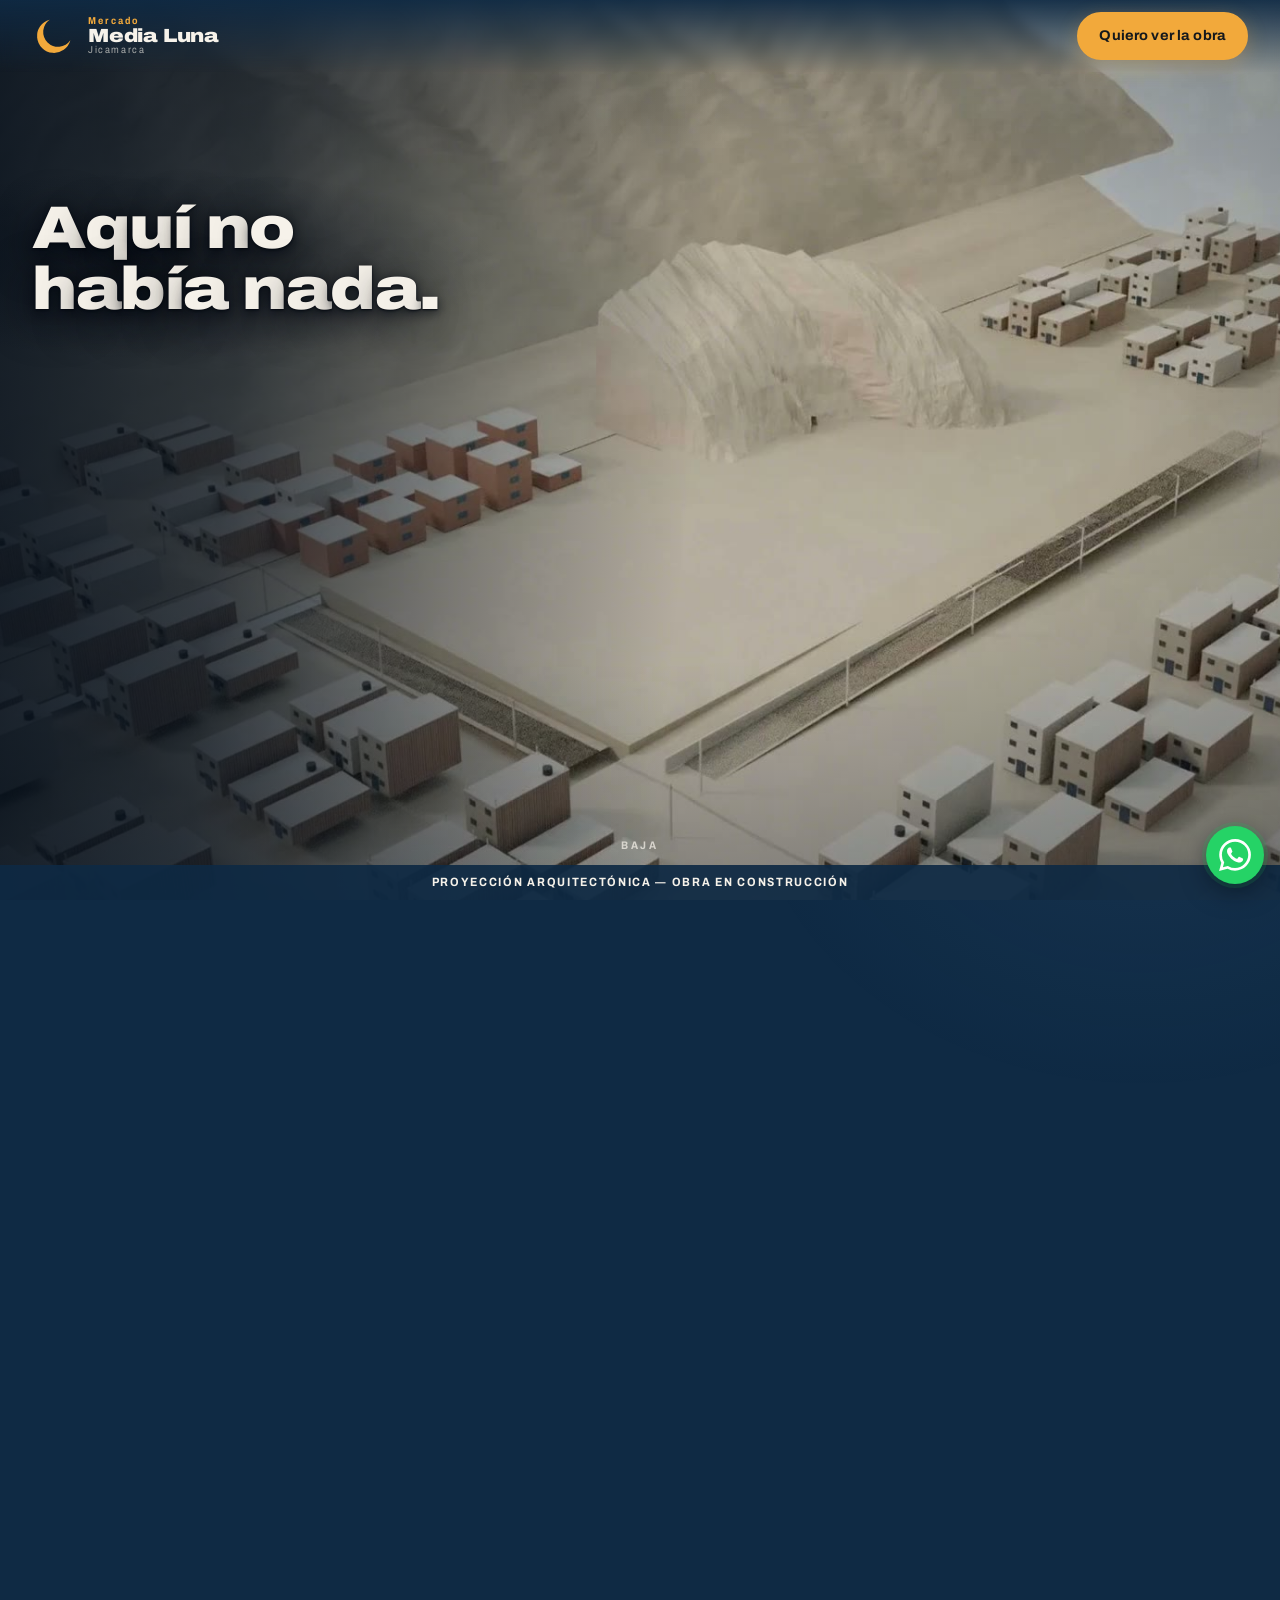
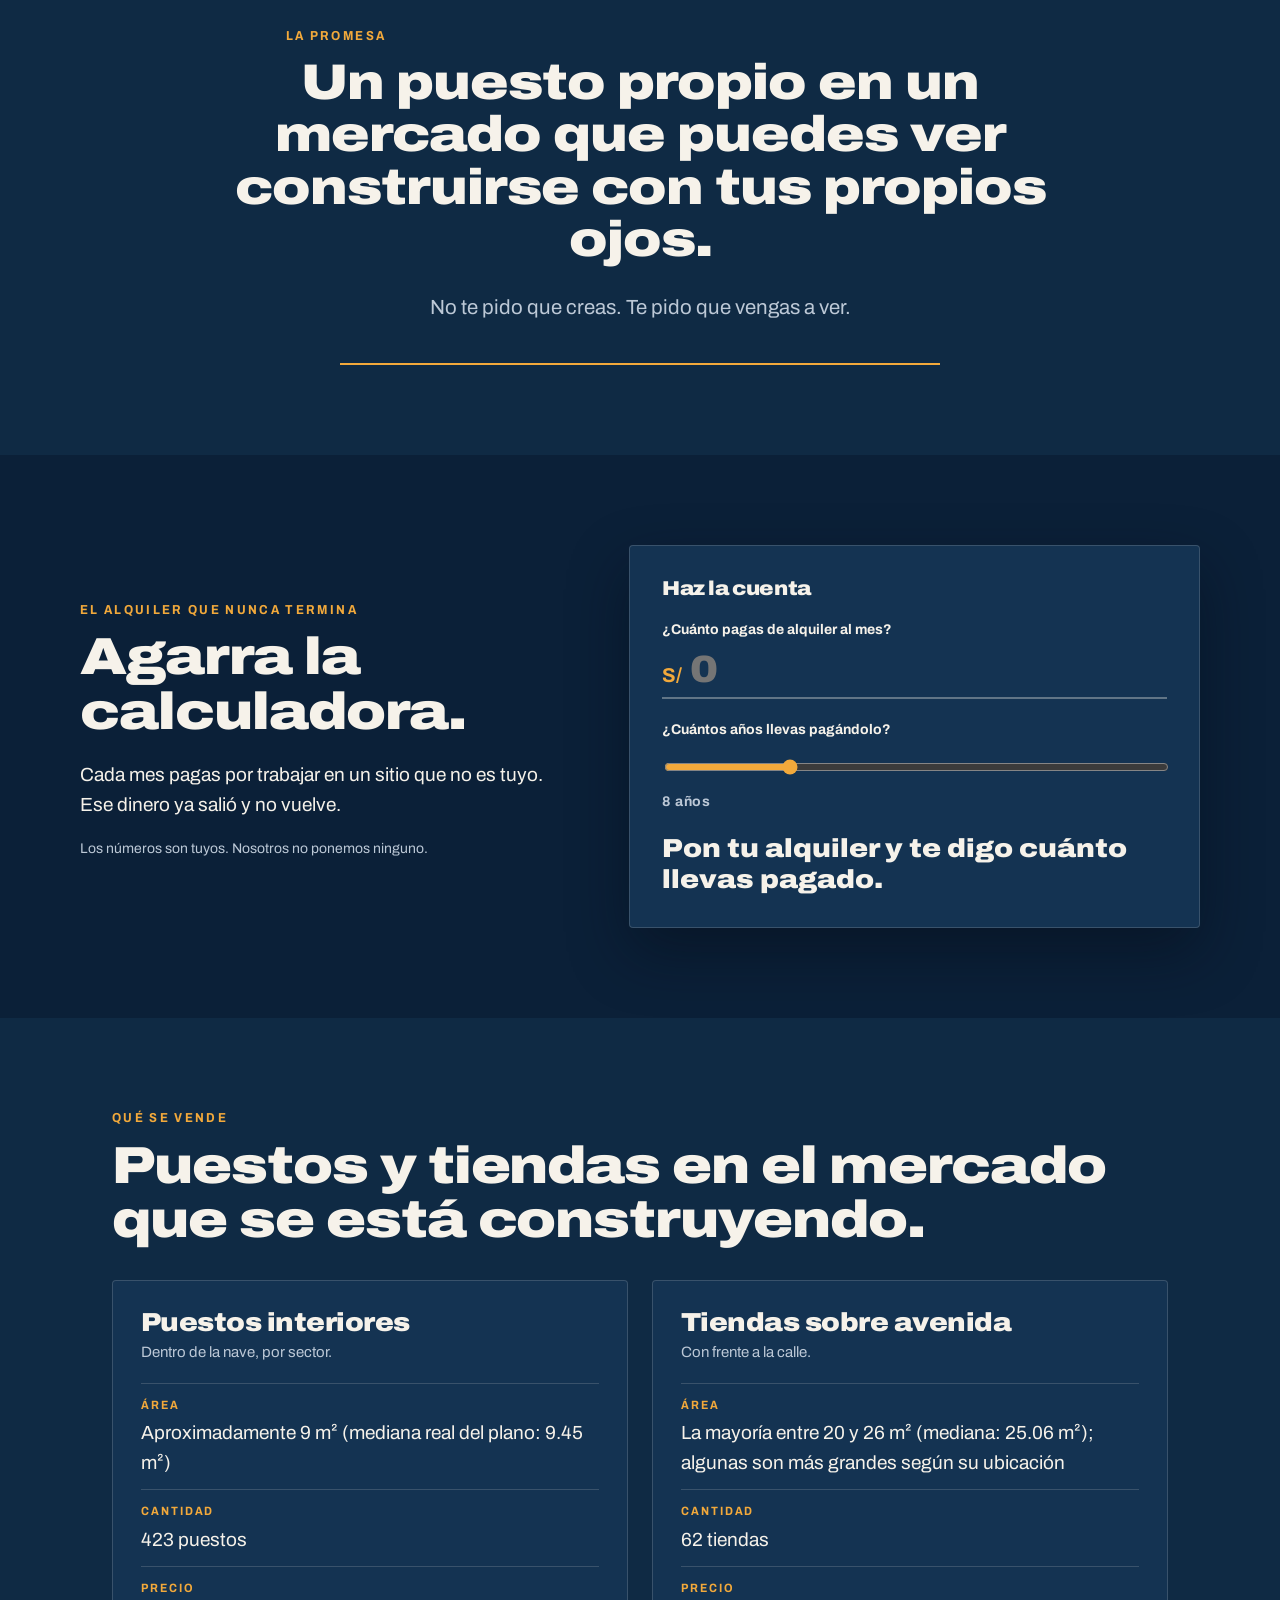
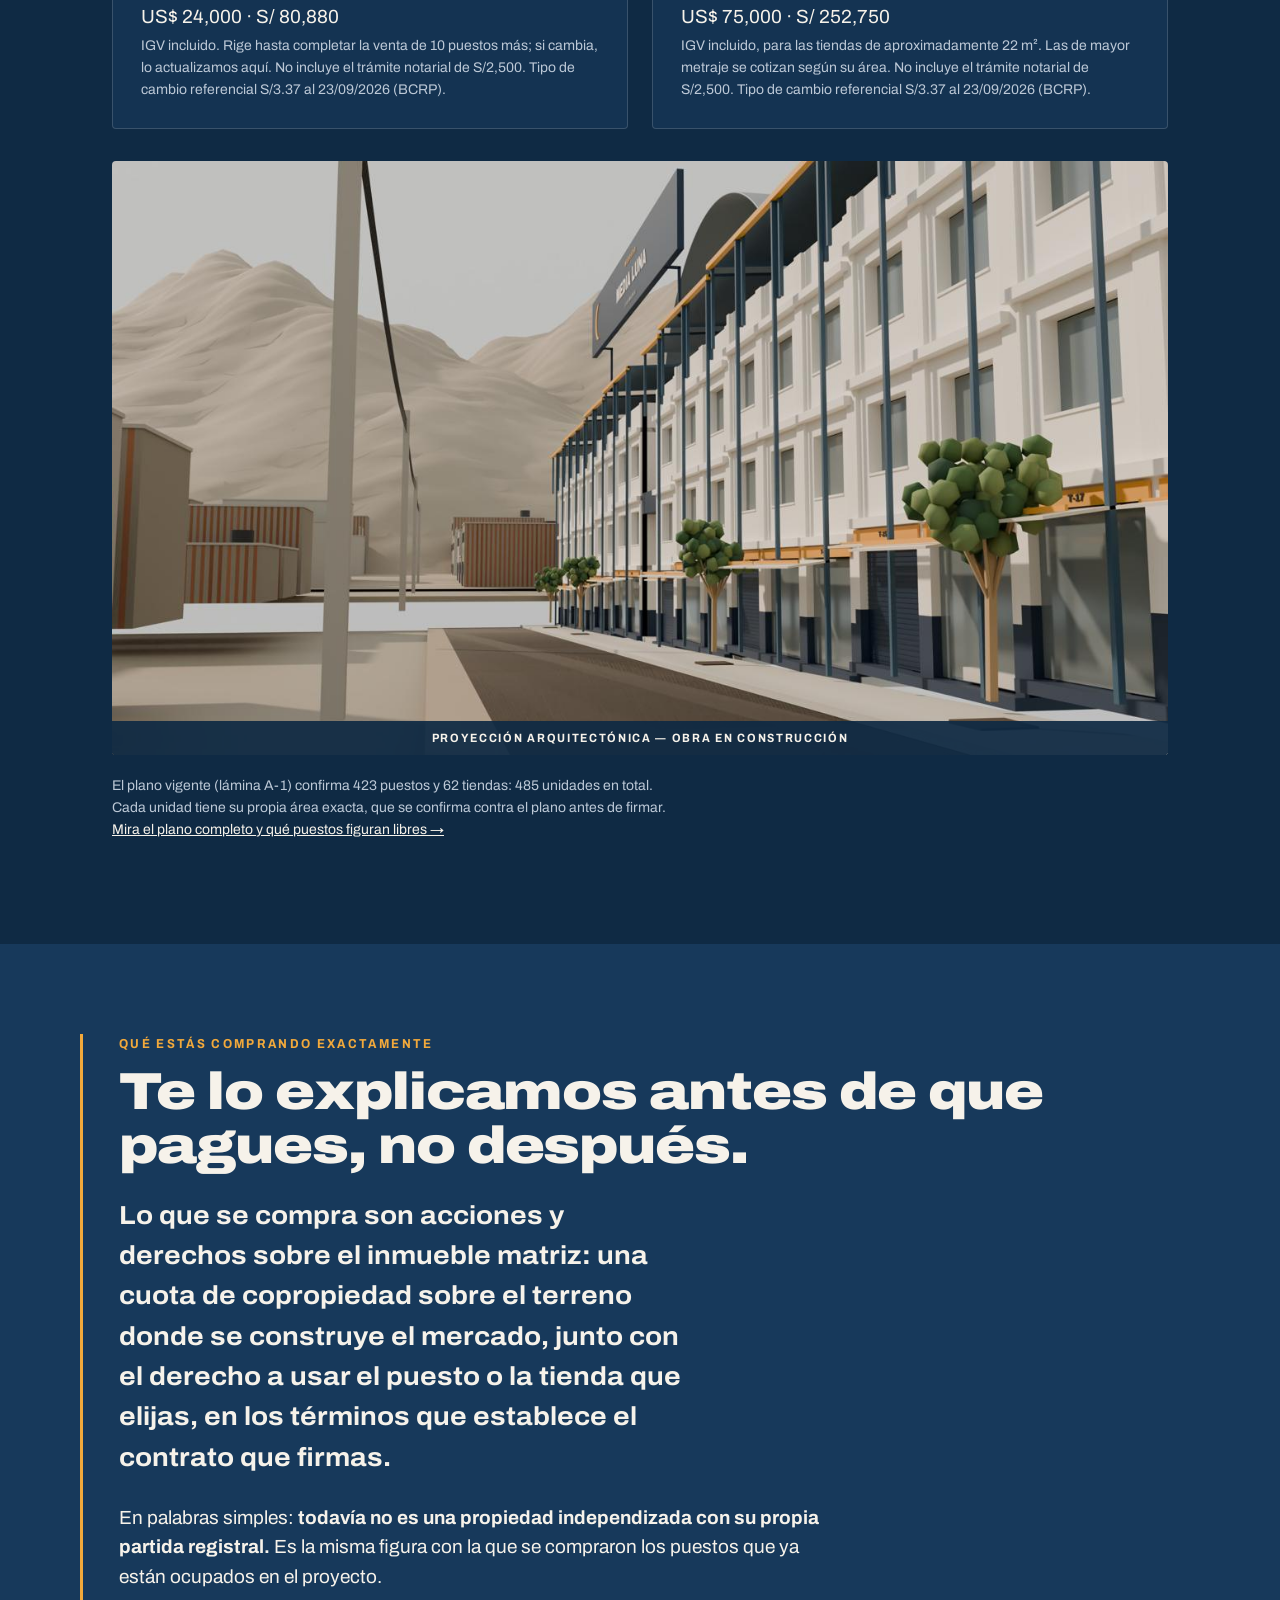
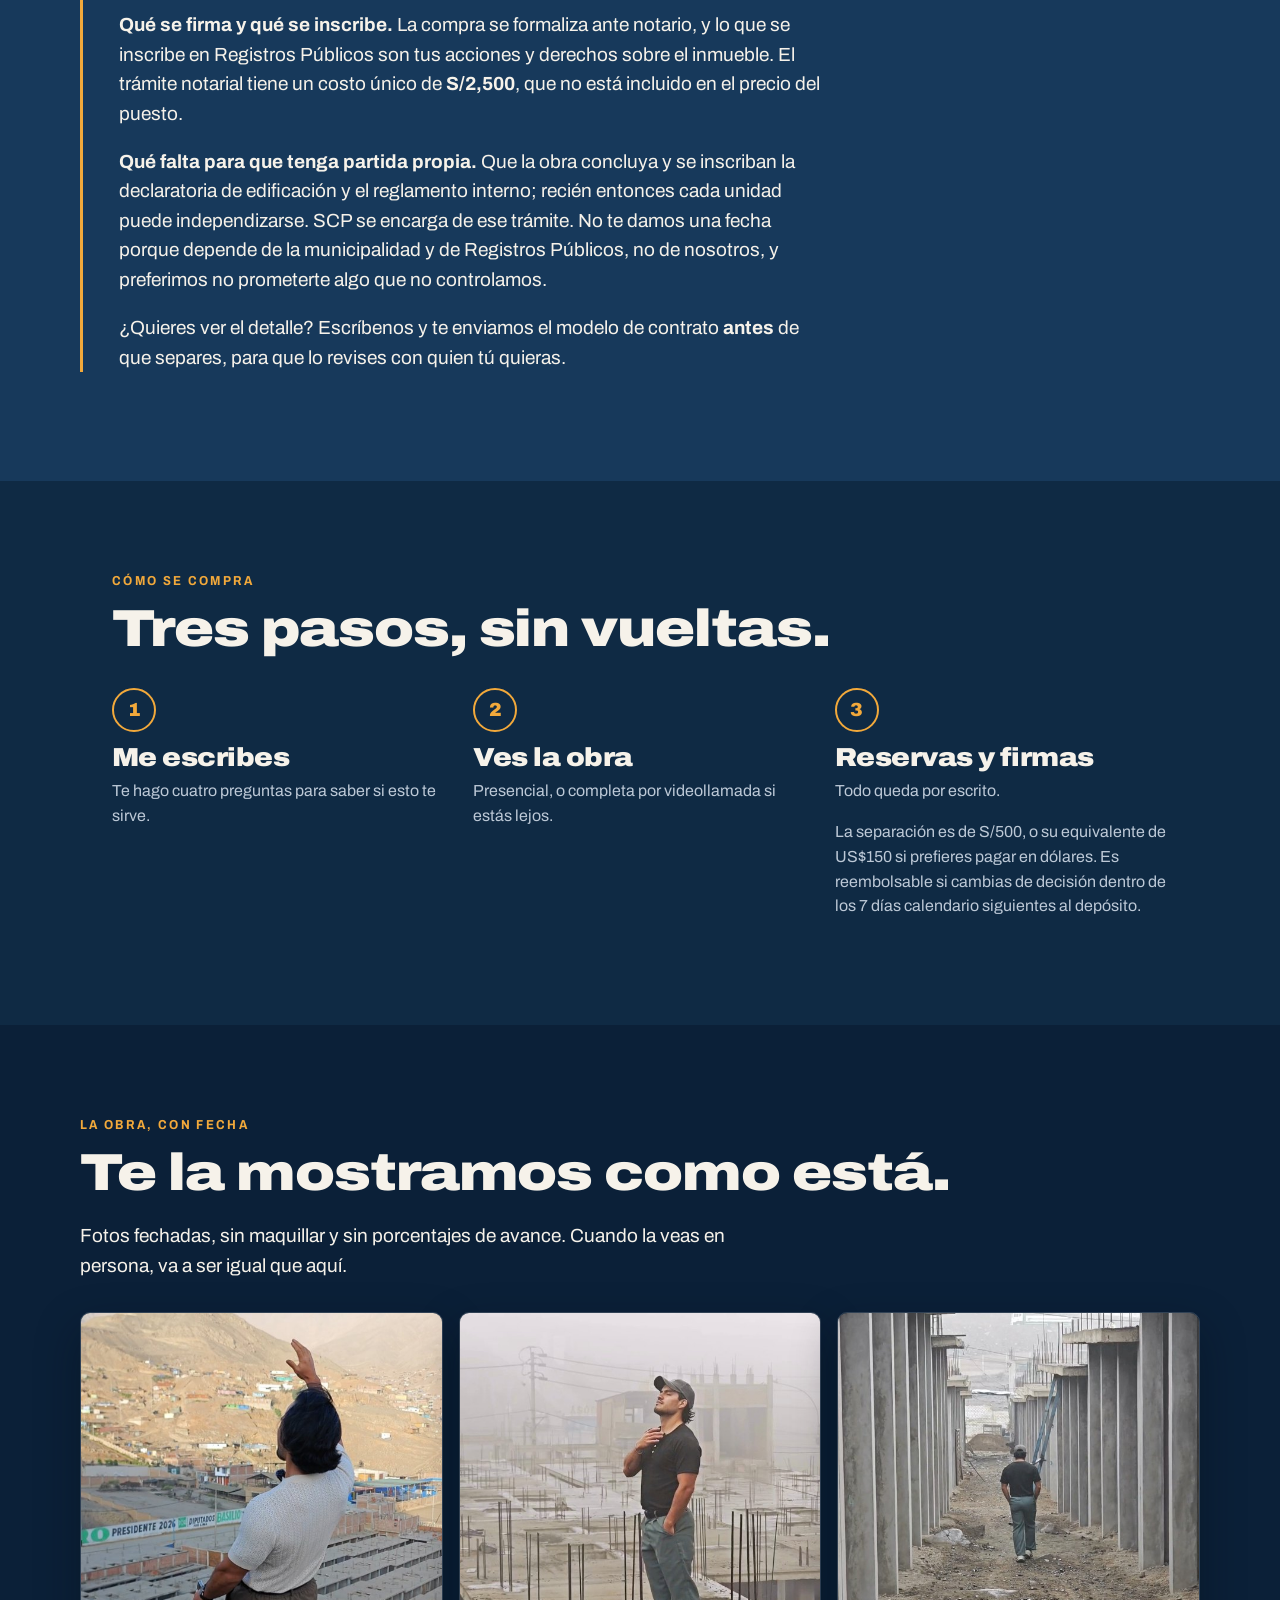
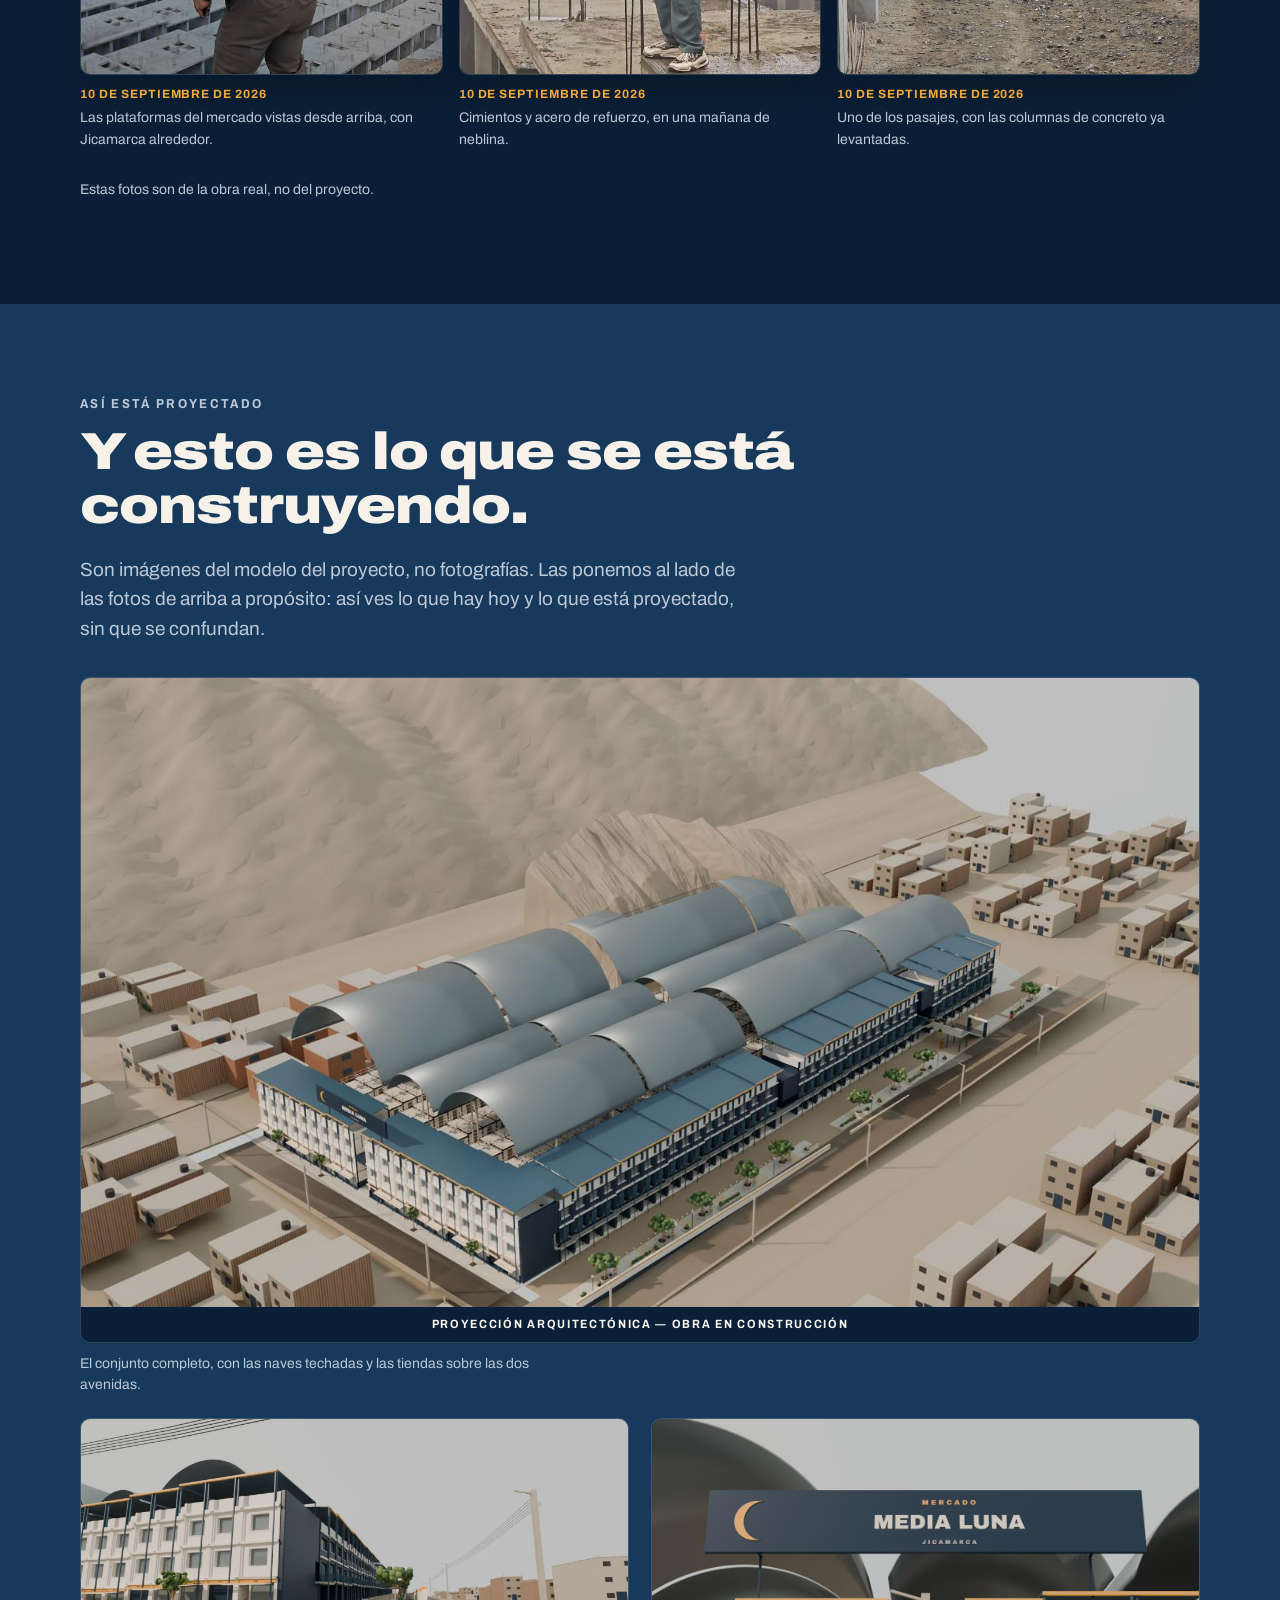
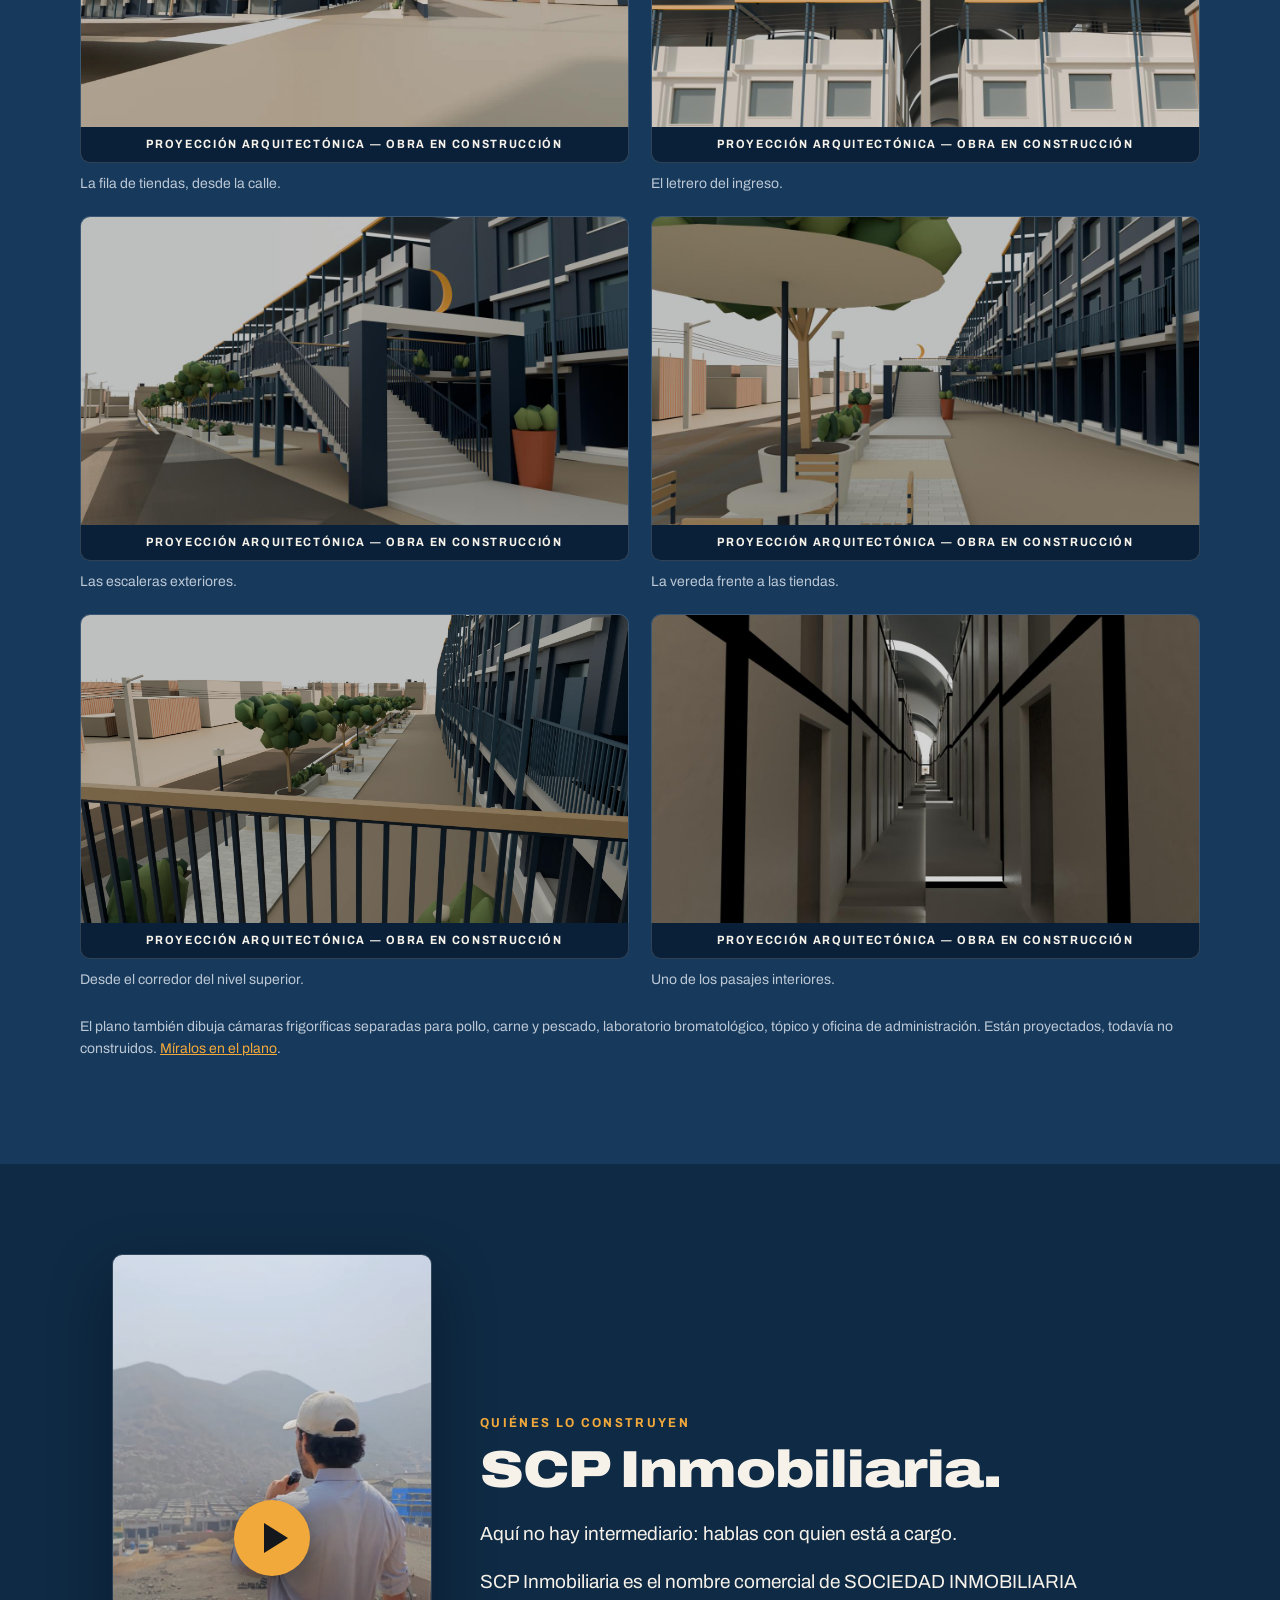
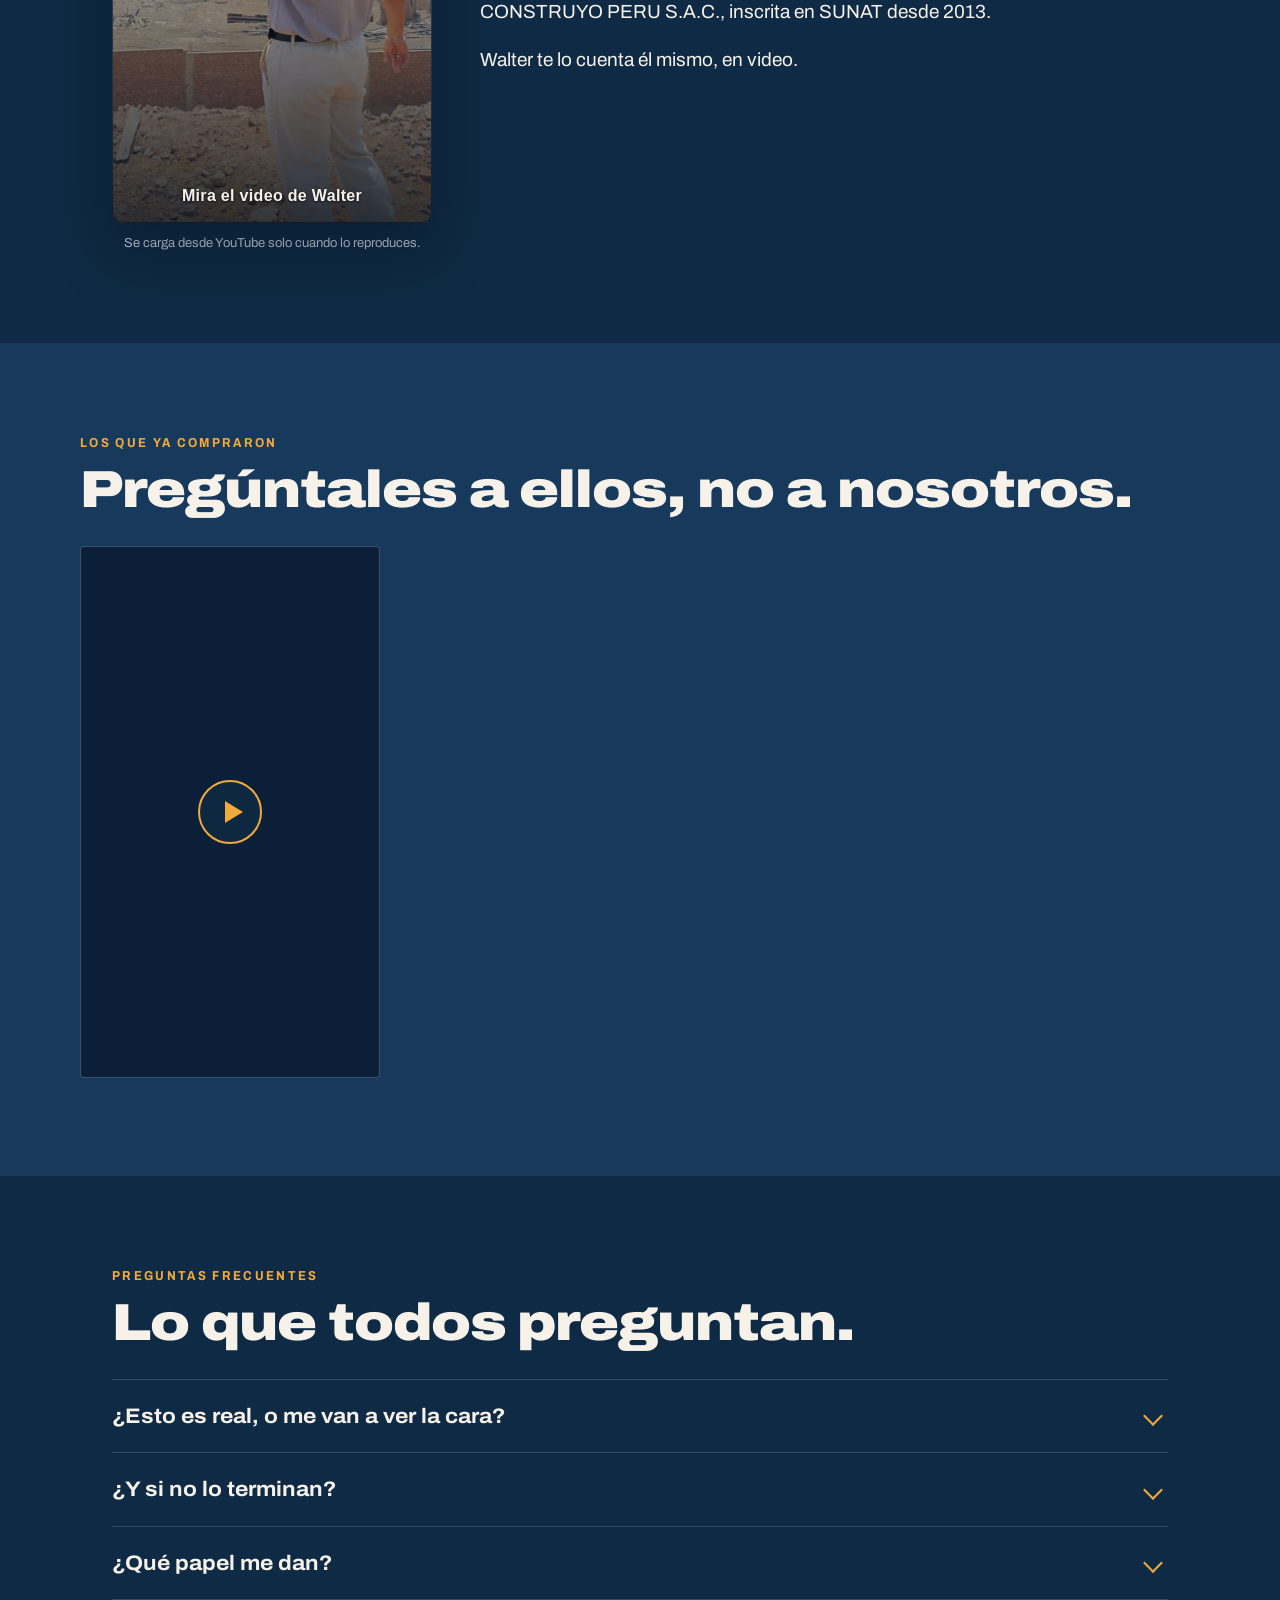
==== index.html @ 361c6fe5 "Publica el video de Walter, fecha las fotos de obra y centra las galerías El video de Walter cierra " ====
<!DOCTYPE html>
<html lang="es-PE">
<head>
<meta charset="utf-8">
<meta name="viewport" content="width=device-width, initial-scale=1">
<title>Mercado Media Luna · Un puesto propio en Jicamarca</title>
<meta name="description" content="Tu puesto propio en Jicamarca, Sector Media Luna. Mercado en construcción: te mostramos la obra como está y te decimos lo que falta. Escríbenos y ven a verla.">
<meta name="author" content="SCP Inmobiliaria">
<meta name="theme-color" content="#0F2A44">
<meta name="robots" content="index, follow">
<!-- DEPLOY STEP: reemplazar https://mercadomedialuna.com/ por la URL real en canonical, og:url y og:image antes de comprimir y publicar -->
<link rel="canonical" href="https://mercadomedialuna.com/">
<meta property="og:type" content="website">
<meta property="og:locale" content="es_PE">
<meta property="og:site_name" content="Mercado Media Luna">
<meta property="og:title" content="Un puesto propio en un mercado que puedes ver construirse">
<meta property="og:description" content="Mercado Media Luna, en Jicamarca, Sector Media Luna. En construcción. Ven a ver la obra como está.">
<meta property="og:url" content="https://mercadomedialuna.com/">
<meta property="og:image" content="https://mercadomedialuna.com/assets/hero-ending.jpg">
<meta property="og:image:width" content="1728">
<meta property="og:image:height" content="972">
<meta property="og:image:alt" content="Proyección arquitectónica del Mercado Media Luna en Jicamarca">
<meta name="twitter:card" content="summary_large_image">
<link rel="icon" href="data:image/svg+xml,%3Csvg xmlns='http://www.w3.org/2000/svg' viewBox='-118 -118 236 236'%3E%3Crect x='-118' y='-118' width='236' height='236' fill='%230F2A44'/%3E%3Cg transform='rotate(-45)'%3E%3Cpath d='M 50.176 -86.5 A 100 100 0 1 0 50.176 86.5 A 88 88 0 1 1 50.176 -86.5 Z' fill='%23F2A93B'/%3E%3C/g%3E%3C/svg%3E">
<link rel="preconnect" href="https://fonts.googleapis.com">
<link rel="preconnect" href="https://fonts.gstatic.com" crossorigin>
<link rel="stylesheet" href="https://fonts.googleapis.com/css2?family=Archivo:wdth,wght@75..125,400;75..125,500;75..125,700;75..125,900&display=swap">
<link rel="stylesheet" href="assets/styles.css?v=70328780">
<noscript><style>.reveal{opacity:1!important;transform:none!important}</style></noscript>
</head>
<body>
<a class="skip" href="#main">Ir al contenido</a>

<nav class="nav" aria-label="Principal">
  <a class="brand" href="#inicio" aria-label="Mercado Media Luna, inicio">
    <span class="brand-mark" aria-hidden="true">
      <svg viewBox="-130 -130 260 260" class="moon">
        <circle class="moon-arc" cx="0" cy="0" r="118" fill="none" stroke="currentColor" stroke-width="7" stroke-linecap="round" pathLength="100"></circle>
        <g transform="rotate(-45)"><path d="M 50.176 -86.5 A 100 100 0 1 0 50.176 86.5 A 88 88 0 1 1 50.176 -86.5 Z" fill="currentColor"></path></g>
      </svg>
    </span>
    <span class="brand-words">
      <span class="brand-kicker">Mercado</span>
      <span class="brand-name">Media Luna</span>
      <span class="brand-place">Jicamarca</span>
    </span>
  </a>
  <a class="btn btn-ghost nav-cta" href="#hablemos">Quiero ver la obra</a>
</nav>

<main id="main" tabindex="-1">

  <!-- ============ HERO ============ -->
  <section class="hero" id="inicio" aria-label="Mercado Media Luna en construcción">
    <div class="hero-track">
      <div class="stage">
        <div class="poster" aria-hidden="true"></div>
        <video id="hero-video" preload="none" muted playsinline aria-hidden="true" tabindex="-1"></video>
        <div class="scrim" aria-hidden="true"></div>
        <div class="dust" aria-hidden="true"><i></i><i></i><i></i><i></i><i></i><i></i><i></i><i></i></div>

        <p class="proyeccion" role="note">Proyección arquitectónica — obra en construcción</p>

        <div class="bands" id="bands">
          <div class="band band-1" data-band="0,0.17" data-entrance="ensamble">
            <p class="line" data-text="Aquí no había nada."></p>
          </div>
          <div class="band band-2" data-band="0.21,0.40" data-entrance="sube" data-ramp="0.03">
            <p class="line" data-text="Hoy hay obra."></p>
            <p class="line line-sub" data-text="Y por eso puedes venir a verla."></p>
          </div>
          <div class="band band-3" data-band="0.44,0.62" data-entrance="golpe">
            <p class="line" data-text="Un puesto propio no es un alquiler."></p>
          </div>
          <div class="band band-4" data-band="0.66,0.83" data-entrance="nitido">
            <p class="line" data-text="Así está proyectado el mercado."></p>
          </div>
          <div class="band band-5 band-settle" data-band="0.86,1" data-entrance="asiento">
            <p class="line line-title" data-text="Mercado Media Luna"></p>
            <p class="settle-sub">Jicamarca, Sector Media Luna.</p>
            <div class="settle-cta">
              <a class="btn btn-accent" href="#hablemos">Quiero ver la obra</a>
              <a class="btn btn-quiet" data-wa href="#hablemos">Escríbeme por WhatsApp</a>
            </div>
          </div>
        </div>

        <div class="loader" id="loader" aria-hidden="true">
          <svg class="ring" viewBox="0 0 48 48"><circle cx="24" cy="24" r="20" fill="none" stroke="currentColor" stroke-width="3" stroke-dasharray="126" style="stroke-dashoffset:var(--ld,126)"></circle></svg>
        </div>
        <p class="cue" aria-hidden="true"><span>Baja</span></p>
      </div>
    </div>

    <div class="hero-static" aria-label="Mercado Media Luna">
      <h1 class="static-title">Un puesto propio en un mercado que puedes ver construirse con tus propios ojos.</h1>
      <p class="static-sub">Jicamarca, Sector Media Luna. En construcción.</p>
      <div class="settle-cta">
        <a class="btn btn-accent" href="#hablemos">Quiero ver la obra</a>
        <a class="btn btn-quiet" data-wa href="#hablemos">Escríbeme por WhatsApp</a>
      </div>
      <p class="proyeccion proyeccion-static">Proyección arquitectónica — obra en construcción</p>
    </div>
  </section>

  <!-- ============ LA PROMESA ============ -->
  <section class="promesa reveal" id="promesa" aria-labelledby="h-promesa">
    <p class="kicker">La promesa</p>
    <h2 id="h-promesa" class="promesa-title">Un puesto propio en un mercado que puedes ver construirse con tus propios ojos.</h2>
    <p class="promesa-sub">No te pido que creas. Te pido que vengas a ver.</p>
    <svg class="rule-draw" viewBox="0 0 600 2" aria-hidden="true"><line x1="0" y1="1" x2="600" y2="1" pathLength="100"></line></svg>
  </section>

  <!-- ============ EL ALQUILER (momento interactivo) ============ -->
  <section class="alquiler" id="alquiler" aria-labelledby="h-alquiler">
    <div class="alquiler-copy reveal">
      <p class="kicker">El alquiler que nunca termina</p>
      <h2 id="h-alquiler">Agarra la calculadora.</h2>
      <p>Cada mes pagas por trabajar en un sitio que no es tuyo. Ese dinero ya salió y no vuelve.</p>
      <p class="small">Los números son tuyos. Nosotros no ponemos ninguno.</p>
    </div>

    <form class="calc reveal" id="calc" aria-labelledby="h-calc">
      <h3 id="h-calc" class="calc-title">Haz la cuenta</h3>
      <div class="field">
        <label for="calc-monto">¿Cuánto pagas de alquiler al mes?</label>
        <div class="money"><span aria-hidden="true">S/</span>
          <input id="calc-monto" name="monto" type="number" inputmode="numeric" min="0" step="10" placeholder="0" autocomplete="off">
        </div>
      </div>
      <div class="field">
        <label for="calc-anios">¿Cuántos años llevas pagándolo?</label>
        <input id="calc-anios" name="anios" type="range" min="1" max="30" step="1" value="8">
        <output class="calc-anios-out" for="calc-anios" id="calc-anios-out">8 años</output>
      </div>
      <p class="calc-result" id="calc-result" role="status" aria-live="polite">Pon tu alquiler y te digo cuánto llevas pagado.</p>
      <p class="calc-kicker" id="calc-kicker" hidden>¿Qué tienes de eso?</p>
    </form>
  </section>

  <!-- ============ QUÉ SE VENDE ============ -->
  <section class="vende" id="que-se-vende" aria-labelledby="h-vende">
    <div class="vende-head reveal">
      <p class="kicker">Qué se vende</p>
      <h2 id="h-vende">Puestos y tiendas en el mercado que se está construyendo.</h2>
    </div>
    <div class="cards">
      <article class="card reveal">
        <h3>Puestos interiores</h3>
        <p>Dentro de la nave, por sector.</p>
        <dl class="specs">
          <div><dt>Área</dt><dd>Aproximadamente 9 m² (mediana real del plano: 9.45 m²)</dd></div>
          <div><dt>Cantidad</dt><dd>423 puestos</dd></div>
          <div><dt>Precio</dt><dd>US$ 24,000 · S/ 80,880</dd><dd class="small">IGV incluido. Rige hasta completar la venta de 10 puestos más; si cambia, lo actualizamos aquí. No incluye el trámite notarial de S/2,500. Tipo de cambio referencial S/3.37 al 23/09/2026 (BCRP).</dd></div>
        </dl>
      </article>
      <article class="card reveal">
        <h3>Tiendas sobre avenida</h3>
        <p>Con frente a la calle.</p>
        <dl class="specs">
          <div><dt>Área</dt><dd>La mayoría entre 20 y 26 m² (mediana: 25.06 m²); algunas son más grandes según su ubicación</dd></div>
          <div><dt>Cantidad</dt><dd>62 tiendas</dd></div>
          <div><dt>Precio</dt><dd>US$ 75,000 · S/ 252,750</dd><dd class="small">IGV incluido, para las tiendas de aproximadamente 22 m². Las de mayor metraje se cotizan según su área. No incluye el trámite notarial de S/2,500. Tipo de cambio referencial S/3.37 al 23/09/2026 (BCRP).</dd></div>
        </dl>
      </article>
    </div>
    <figure class="vende-img reveal">
      <img src="assets/render-avenida.jpg" alt="Proyección arquitectónica de las tiendas del Mercado Media Luna con frente a la avenida" width="1280" height="720" loading="lazy" decoding="async">
      <figcaption class="proyeccion">Proyección arquitectónica — obra en construcción</figcaption>
    </figure>
    <p class="nota reveal">El plano vigente (lámina A-1) confirma 423 puestos y 62 tiendas: 485 unidades en total. Cada unidad tiene su propia área exacta, que se confirma contra el plano antes de firmar. <a href="planos.html">Mira el plano completo y qué puestos figuran libres →</a></p>
  </section>

  <!-- ============ QUÉ ESTÁS COMPRANDO ============ -->
  <section class="legal-explica" id="que-compras" aria-labelledby="h-legal">
    <div class="legal-inner reveal">
      <p class="kicker">Qué estás comprando exactamente</p>
      <h2 id="h-legal">Te lo explicamos antes de que pagues, no después.</h2>
      <p class="lead">Lo que se compra son <strong>acciones y derechos sobre el inmueble matriz</strong>: una cuota de copropiedad sobre el terreno donde se construye el mercado, junto con el derecho a usar el puesto o la tienda que elijas, en los términos que establece el contrato que firmas.</p>
      <p>En palabras simples: <strong>todavía no es una propiedad independizada con su propia partida registral.</strong> Es la misma figura con la que se compraron los puestos que ya están ocupados en el proyecto.</p>
      <p><strong>Qué se firma y qué se inscribe.</strong> La compra se formaliza ante notario, y lo que se inscribe en Registros Públicos son tus acciones y derechos sobre el inmueble. El trámite notarial tiene un costo único de <strong>S/2,500</strong>, que no está incluido en el precio del puesto.</p>
      <p><strong>Qué falta para que tenga partida propia.</strong> Que la obra concluya y se inscriban la declaratoria de edificación y el reglamento interno; recién entonces cada unidad puede independizarse. SCP se encarga de ese trámite. No te damos una fecha porque depende de la municipalidad y de Registros Públicos, no de nosotros, y preferimos no prometerte algo que no controlamos.</p>
      <p>¿Quieres ver el detalle? Escríbenos y te enviamos el modelo de contrato <strong>antes</strong> de que separes, para que lo revises con quien tú quieras.</p>
    </div>
  </section>

  <!-- ============ CÓMO SE COMPRA ============ -->
  <section class="pasos" id="como-se-compra" aria-labelledby="h-pasos">
    <p class="kicker reveal">Cómo se compra</p>
    <h2 id="h-pasos" class="reveal">Tres pasos, sin vueltas.</h2>
    <ol class="pasos-list">
      <li class="paso reveal">
        <span class="paso-n" aria-hidden="true">1</span>
        <h3>Me escribes</h3>
        <p>Te hago cuatro preguntas para saber si esto te sirve.</p>
      </li>
      <li class="paso reveal">
        <span class="paso-n" aria-hidden="true">2</span>
        <h3>Ves la obra</h3>
        <p>Presencial, o completa por videollamada si estás lejos.</p>
      </li>
      <li class="paso reveal">
        <span class="paso-n" aria-hidden="true">3</span>
        <h3>Reservas y firmas</h3>
        <p>Todo queda por escrito.</p>
        <p>La separación es de S/500, o su equivalente de US$150 si prefieres pagar en dólares. Es reembolsable si cambias de decisión dentro de los 7 días calendario siguientes al depósito.</p>
      </li>
    </ol>
  </section>

  <!-- ============ LA OBRA CON FECHA ============
       Las tres fotos son del 10/09/2026: fecha dada por Patriccio el
       23/09/2026 (los archivos llegaron sin EXIF). Si se cambia una foto,
       se cambia su fecha con ella. -->
  <section class="obra" id="obra" aria-labelledby="h-obra">
    <div class="obra-head reveal">
      <p class="kicker">La obra, con fecha</p>
      <h2 id="h-obra">Te la mostramos como está.</h2>
      <p>Fotos fechadas, sin maquillar y sin porcentajes de avance. Cuando la veas en persona, va a ser igual que aquí.</p>
    </div>
    <div class="obra-grid">
      <figure class="obra-slot reveal">
        <img class="obra-foto" src="assets/obra-01-mirador.jpg" alt="Vista de las plataformas y cimientos del Mercado Media Luna desde el cerro, con el barrio de Jicamarca detrás" width="608" height="608" loading="lazy" decoding="async">
        <figcaption><time class="obra-fecha" datetime="2026-09-10">10 de septiembre de 2026</time> Las plataformas del mercado vistas desde arriba, con Jicamarca alrededor.</figcaption>
      </figure>
      <figure class="obra-slot reveal">
        <img class="obra-foto" src="assets/obra-02-cimientos.jpg" alt="Cimientos y acero de refuerzo del Mercado Media Luna en una mañana de neblina" width="608" height="608" loading="lazy" decoding="async">
        <figcaption><time class="obra-fecha" datetime="2026-09-10">10 de septiembre de 2026</time> Cimientos y acero de refuerzo, en una mañana de neblina.</figcaption>
      </figure>
      <figure class="obra-slot reveal">
        <img class="obra-foto" src="assets/obra-03-columnas.jpg" alt="Uno de los pasajes del Mercado Media Luna con las columnas de concreto ya levantadas" width="608" height="608" loading="lazy" decoding="async">
        <figcaption><time class="obra-fecha" datetime="2026-09-10">10 de septiembre de 2026</time> Uno de los pasajes, con las columnas de concreto ya levantadas.</figcaption>
      </figure>
    </div>
    <p class="nota reveal">Estas fotos son de la obra real, no del proyecto.</p>
  </section>

  <!-- ============ LA PROYECCIÓN ARQUITECTÓNICA ============
       Cada imagen lleva su barra obligatoria: son el proyecto, no la obra. -->
  <section class="proyecto" id="proyecto" aria-labelledby="h-proyecto">
    <div class="proyecto-head reveal">
      <p class="kicker">Así está proyectado</p>
      <h2 id="h-proyecto">Y esto es lo que se está construyendo.</h2>
      <p>Son imágenes del modelo del proyecto, no fotografías. Las ponemos al lado de las fotos de arriba a propósito: así ves lo que hay hoy y lo que está proyectado, sin que se confundan.</p>
    </div>
    <div class="proyecto-grid">
      <figure class="proyecto-img proyecto-ancha reveal">
        <img src="assets/render-aerea.jpg" alt="Proyección arquitectónica del Mercado Media Luna completo, con las naves techadas y las tiendas sobre las dos avenidas" width="1440" height="810" loading="lazy" decoding="async">
        <figcaption class="proyeccion">Proyección arquitectónica — obra en construcción</figcaption>
        <p class="proyecto-pie">El conjunto completo, con las naves techadas y las tiendas sobre las dos avenidas.</p>
      </figure>
      <figure class="proyecto-img reveal">
        <img src="assets/render-tiendas-calle.webp" alt="Proyección arquitectónica de la fila de tiendas del Mercado Media Luna vista desde la calle" width="947" height="532" loading="lazy" decoding="async">
        <figcaption class="proyeccion">Proyección arquitectónica — obra en construcción</figcaption>
        <p class="proyecto-pie">La fila de tiendas, desde la calle.</p>
      </figure>
      <figure class="proyecto-img reveal">
        <img src="assets/render-letrero.jpg" alt="Proyección arquitectónica del letrero de ingreso del Mercado Media Luna" width="1280" height="720" loading="lazy" decoding="async">
        <figcaption class="proyeccion">Proyección arquitectónica — obra en construcción</figcaption>
        <p class="proyecto-pie">El letrero del ingreso.</p>
      </figure>
      <figure class="proyecto-img reveal">
        <img src="assets/render-escaleras.jpg" alt="Proyección arquitectónica de las escaleras exteriores del Mercado Media Luna" width="1280" height="720" loading="lazy" decoding="async">
        <figcaption class="proyeccion">Proyección arquitectónica — obra en construcción</figcaption>
        <p class="proyecto-pie">Las escaleras exteriores.</p>
      </figure>
      <figure class="proyecto-img reveal">
        <img src="assets/render-vereda.jpg" alt="Proyección arquitectónica de la vereda con árboles y bancas frente a las tiendas del Mercado Media Luna" width="1280" height="720" loading="lazy" decoding="async">
        <figcaption class="proyeccion">Proyección arquitectónica — obra en construcción</figcaption>
        <p class="proyecto-pie">La vereda frente a las tiendas.</p>
      </figure>
      <figure class="proyecto-img reveal">
        <img src="assets/render-balcon.webp" alt="Proyección arquitectónica de la vista desde el corredor del nivel superior del Mercado Media Luna" width="2000" height="1125" loading="lazy" decoding="async">
        <figcaption class="proyeccion">Proyección arquitectónica — obra en construcción</figcaption>
        <p class="proyecto-pie">Desde el corredor del nivel superior.</p>
      </figure>
      <figure class="proyecto-img reveal">
        <img src="assets/render-pasaje.jpg" alt="Proyección arquitectónica de uno de los pasajes interiores del Mercado Media Luna" width="1280" height="720" loading="lazy" decoding="async">
        <figcaption class="proyeccion">Proyección arquitectónica — obra en construcción</figcaption>
        <p class="proyecto-pie">Uno de los pasajes interiores.</p>
      </figure>
    </div>
    <p class="nota reveal">El plano también dibuja cámaras frigoríficas separadas para pollo, carne y pescado, laboratorio bromatológico, tópico y oficina de administración. Están proyectados, todavía no construidos. <a href="planos.html">Míralos en el plano</a>.</p>
  </section>

  <!-- ============ QUIÉNES CONSTRUYEN ============ -->
  <section class="quienes" id="quienes" aria-labelledby="h-quienes">
    <figure class="quienes-foto reveal">
      <img class="retrato-obra" src="assets/walter-obra.jpg" alt="Walter, de SCP Inmobiliaria, mirando la obra del Mercado Media Luna desde el terreno" width="640" height="1140" loading="lazy" decoding="async">
    </figure>
    <div class="quienes-copy reveal">
      <p class="kicker">Quiénes lo construyen</p>
      <h2 id="h-quienes">SCP Inmobiliaria.</h2>
      <p>Aquí no hay intermediario: hablas con quien está a cargo.</p>
      <p>SCP Inmobiliaria es el nombre comercial de SOCIEDAD INMOBILIARIA CONSTRUYO PERU S.A.C., inscrita en SUNAT desde 2013.</p>
      <!-- La historia de Walter en primera persona es su Short del canal
           oficial, confirmado por él (Patriccio, 23/09/2026). El id vive en
           assets/config.js → walter.youtubeId; esta línea solo aparece si
           hay video. -->
      <p class="walter-linea" hidden>Walter te lo cuenta él mismo, en video.</p>
    </div>
  </section>

  <!-- ============ TESTIMONIOS ============ -->
  <section class="testimonios" id="testimonios" aria-labelledby="h-testi">
    <div class="testi-head reveal">
      <p class="kicker">Los que ya compraron</p>
      <h2 id="h-testi">Pregúntales a ellos, no a nosotros.</h2>
    </div>
    <div class="testi-rail" id="testi-rail" role="list"></div>
    <p class="testi-vacio pend reveal">[PENDIENTE: más videos de compradores, con su autorización]</p>
  </section>

  <!-- ============ FAQ ============ -->
  <section class="faq" id="preguntas" aria-labelledby="h-faq">
    <p class="kicker reveal">Preguntas frecuentes</p>
    <h2 id="h-faq" class="reveal">Lo que todos preguntan.</h2>
    <div class="faq-list">
      <details class="reveal"><summary>¿Esto es real, o me van a ver la cara?</summary>
        <div class="faq-body"><p>La obra existe y la puedes visitar. Ven, tráete a tu familia, y compara lo que ves con lo que te decimos.</p></div></details>
      <details class="reveal"><summary>¿Y si no lo terminan?</summary>
        <div class="faq-body"><p class="pend">[PENDIENTE: respuesta aprobada por Walter, no se inventa ninguna garantía]</p></div></details>
      <details class="reveal"><summary>¿Qué papel me dan?</summary>
        <div class="faq-body"><p>Un contrato de compraventa de acciones y derechos, elevado a escritura pública ante notario, y la inscripción de esos derechos a tu nombre en Registros Públicos. Mientras terminas de pagar recibes la constancia de cada pago y el estado de cuenta de tu operación.</p><p>El trámite notarial cuesta S/2,500 aparte del precio del puesto. Y sí: <a href="#que-compras">todavía no es una partida independiente</a>, te explicamos exactamente por qué.</p></div></details>
      <details class="reveal"><summary>¿Puedo vender mi puesto después?</summary>
        <div class="faq-body"><p>Sí. La ley permite a cada copropietario disponer de lo suyo. Dos cosas que conviene que sepas desde ahora: mientras el mercado siga siendo un solo inmueble, los demás copropietarios tienen preferencia legal para igualar la oferta de un tercero, y la transferencia se formaliza ante notario igual que tu compra.</p></div></details>
      <details class="reveal"><summary>¿Cuánto cuesta?</summary>
        <div class="faq-body"><p>Un puesto cuesta <strong>US$ 24,000 · S/ 80,880</strong>, con IGV incluido. Ese precio rige hasta completar la venta de 10 puestos más. Si cambia, lo actualizamos en esta página.</p><p>Una tienda de aproximadamente 22 m² con frente a avenida cuesta <strong>US$ 75,000 · S/ 252,750</strong>, también con IGV incluido; las tiendas más grandes se cotizan según su área.</p><p>Aparte del precio hay un único pago de <strong>S/2,500</strong> por el trámite notarial, y para separar son <strong>S/500 o US$150</strong>, reembolsables dentro de los 7 días. Tipo de cambio referencial S/3.37 al 23/09/2026 (BCRP).</p></div></details>
      <details class="reveal"><summary>¿Cuánto renta un puesto?</summary>
        <div class="faq-body"><p>No te vamos a dar un número de rentabilidad. Cualquiera que te dé un porcentaje de un mercado que todavía no abre se lo está inventando.</p></div></details>
      <details class="reveal"><summary>¿Puedo visitar la obra?</summary>
        <div class="faq-body"><p>Sí. Coordinamos el día y te acompañamos.</p><p class="pend">[PENDIENTE: dirección exacta, horario de visitas y pin de Google Maps]</p></div></details>
      <details class="reveal"><summary>Vivo fuera de Lima, ¿cómo lo veo?</summary>
        <div class="faq-body"><p>Hacemos un recorrido por videollamada, completo y sin cortes, el día que puedas.</p></div></details>
      <details class="reveal"><summary>¿Dónde queda exactamente?</summary>
        <div class="faq-body"><p>En Jicamarca, Sector Media Luna.</p><p class="pend">[PENDIENTE: referencia vial validada y pin de Google Maps]</p></div></details>
    </div>
  </section>

  <!-- ============ EMBUDO DE CALIFICACIÓN ============ -->
  <section class="hablemos" id="hablemos" aria-labelledby="h-hablemos">
    <div class="hablemos-inner">
      <div class="hablemos-copy reveal">
        <p class="kicker">Hablemos</p>
        <h2 id="h-hablemos">Unas preguntas rápidas y hablamos por WhatsApp.</h2>
        <p>Se responden con un toque. Así la primera conversación va directo a lo que te importa.</p>
        <ol class="hablemos-pasos">
          <li>Respondes aquí, en menos de un minuto.</li>
          <li data-paso-dos>Se abre tu WhatsApp con el resumen ya escrito.</li>
          <li>Te responde una persona del equipo.</li>
        </ol>
        <p class="small">¿Prefieres escuchar primero? Todos los miércoles a las 7:30 p.m. hacemos una sesión informativa: <a href="evento.html">mira de qué se trata</a>.</p>
      </div>

      <div class="chat reveal" id="chat" role="region" aria-labelledby="chat-titulo">
        <div class="chat-head">
          <span class="chat-avatar" aria-hidden="true"><svg viewBox="-118 -118 236 236"><g transform="rotate(-45)"><path d="M 50.176 -86.5 A 100 100 0 1 0 50.176 86.5 A 88 88 0 1 1 50.176 -86.5 Z" fill="currentColor"></path></g></svg></span>
          <div class="chat-id">
            <p class="chat-titulo" id="chat-titulo">Mercado Media Luna</p>
            <p class="chat-paso">Preguntas rápidas</p>
          </div>
          <button type="button" class="chat-atras" hidden>Atrás</button>
        </div>
        <div class="chat-barra" aria-hidden="true"><i></i></div>
        <div class="chat-log" role="log" aria-live="polite" aria-label="Conversación"></div>
        <div class="chat-zona"></div>
        <noscript><p class="chat-noscript">Para responder aquí necesitas JavaScript. <a href="https://wa.me/51992755150">Escríbenos por WhatsApp</a>.</p></noscript>
      </div>
    </div>
  </section>
</main>

<footer class="pie">
  <div class="pie-top">
    <span class="brand-mark pie-mark" aria-hidden="true">
      <svg viewBox="-118 -118 236 236"><g transform="rotate(-45)"><path d="M 50.176 -86.5 A 100 100 0 1 0 50.176 86.5 A 88 88 0 1 1 50.176 -86.5 Z" fill="currentColor"></path></g></svg>
    </span>
    <p class="pie-lema">Mercado Media Luna · Jicamarca, Sector Media Luna</p>
  </div>
  <p class="proyeccion proyeccion-pie">Proyección arquitectónica — obra en construcción</p>
  <p class="pie-nota">Las imágenes del mercado terminado son una proyección arquitectónica del proyecto, no una fotografía de la obra. Los planos e imágenes son referenciales.</p>
  <ul class="pie-redes">
    <li><a href="https://www.youtube.com/@MercadoMediaLuna" rel="noopener me" target="_blank">YouTube</a></li>
    <li><a href="https://www.instagram.com/mercadomedialuna/" rel="noopener me" target="_blank">Instagram</a></li>
    <li><a href="https://www.tiktok.com/@mercadomedialuna" rel="noopener me" target="_blank">TikTok</a></li>
    <li><a href="https://www.facebook.com/profile.php?id=61573313321939" rel="noopener me" target="_blank">Facebook</a></li>
  </ul>
  <ul class="pie-links">
    <li><a href="planos.html">Plano y disponibilidad</a></li>
    <li><a href="privacidad.html">Aviso de privacidad</a></li>
    <li><a href="terminos.html">Términos de uso</a></li>
    <li><a href="privacidad.html#cookies" data-preferencias-cookies>Preferencias de cookies</a></li>
    <li><a href="libro-de-reclamaciones.html">Libro de Reclamaciones</a></li>
  </ul>
  <p class="pie-legal">SCP Inmobiliaria es el nombre comercial de SOCIEDAD INMOBILIARIA CONSTRUYO PERU S.A.C. · RUC 20552782292 · Av. Próceres de la Independencia Mza. S17 Lote 47, Urb. Mariscal Cáceres, Lima.</p>
</footer>

<a class="wa-float" data-wa href="#hablemos" aria-label="Escríbeme por WhatsApp">
  <svg viewBox="0 0 24 24" aria-hidden="true" width="32" height="32"><path fill="currentColor" d="M17.472 14.382c-.297-.149-1.758-.867-2.03-.967-.273-.099-.471-.148-.67.15-.197.297-.767.966-.94 1.164-.173.199-.347.223-.644.075-.297-.15-1.255-.463-2.39-1.475-.883-.788-1.48-1.761-1.653-2.059-.173-.297-.018-.458.13-.606.134-.133.298-.347.446-.52.149-.174.198-.298.298-.497.099-.198.05-.371-.025-.52-.075-.149-.669-1.612-.916-2.207-.242-.579-.487-.5-.669-.51a12.8 12.8 0 0 0-.57-.01c-.198 0-.52.074-.792.372-.272.297-1.04 1.016-1.04 2.479 0 1.462 1.065 2.875 1.213 3.074.149.198 2.096 3.2 5.077 4.487.709.306 1.262.489 1.694.625.712.227 1.36.195 1.872.118.571-.085 1.758-.719 2.006-1.413.248-.694.248-1.289.173-1.413-.074-.124-.272-.198-.57-.347m-5.421 7.403h-.004a9.87 9.87 0 0 1-5.031-1.378l-.361-.214-3.741.982.998-3.648-.235-.374a9.86 9.86 0 0 1-1.51-5.26c.001-5.45 4.436-9.884 9.888-9.884 2.64 0 5.122 1.03 6.988 2.898a9.825 9.825 0 0 1 2.893 6.994c-.003 5.45-4.437 9.884-9.885 9.884m8.413-18.297A11.815 11.815 0 0 0 12.05 0C5.495 0 .16 5.335.157 11.892c0 2.096.547 4.142 1.588 5.945L.057 24l6.305-1.654a11.882 11.882 0 0 0 5.683 1.448h.005c6.554 0 11.89-5.335 11.893-11.893a11.821 11.821 0 0 0-3.48-8.413"/></svg>
</a>

<script src="assets/config.js?v=70328780"></script>
<script src="assets/medicion.js?v=70328780"></script>
<script src="assets/app.js?v=70328780"></script>
<script src="assets/embudo.js?v=70328780"></script>

<script type="application/ld+json">
{
  "@context": "https://schema.org",
  "@graph": [
    {
      "@type": "Organization",
      "@id": "https://mercadomedialuna.com/#scp",
      "name": "SCP Inmobiliaria",
      "url": "https://mercadomedialuna.com/",
      "sameAs": [
        "https://www.youtube.com/@MercadoMediaLuna",
        "https://www.instagram.com/mercadomedialuna/",
        "https://www.tiktok.com/@mercadomedialuna",
        "https://www.facebook.com/profile.php?id=61573313321939"
      ]
    },
    {
      "@type": "WebSite",
      "@id": "https://mercadomedialuna.com/#web",
      "url": "https://mercadomedialuna.com/",
      "name": "Mercado Media Luna",
      "inLanguage": "es-PE",
      "publisher": { "@id": "https://mercadomedialuna.com/#scp" }
    },
    {
      "@type": "Place",
      "@id": "https://mercadomedialuna.com/#lugar",
      "name": "Mercado Media Luna",
      "address": {
        "@type": "PostalAddress",
        "addressLocality": "Jicamarca",
        "addressRegion": "Lima",
        "addressCountry": "PE"
      }
    },
    {
      "@type": "FAQPage",
      "@id": "https://mercadomedialuna.com/#faq",
      "mainEntity": [
        {
          "@type": "Question",
          "name": "¿Esto es real, o me van a ver la cara?",
          "acceptedAnswer": { "@type": "Answer", "text": "La obra existe y la puedes visitar. Ven, tráete a tu familia, y compara lo que ves con lo que te decimos." }
        },
        {
          "@type": "Question",
          "name": "¿Qué papel me dan?",
          "acceptedAnswer": { "@type": "Answer", "text": "Un contrato de compraventa de acciones y derechos, elevado a escritura pública ante notario, y la inscripción de esos derechos a tu nombre en Registros Públicos. Todavía no es una propiedad independizada con partida propia. El trámite notarial cuesta S/2,500 aparte del precio." }
        },
        {
          "@type": "Question",
          "name": "¿Cuánto renta un puesto?",
          "acceptedAnswer": { "@type": "Answer", "text": "No damos números de rentabilidad. Cualquiera que dé un porcentaje de un mercado que todavía no abre se lo está inventando." }
        },
        {
          "@type": "Question",
          "name": "Vivo fuera de Lima, ¿cómo lo veo?",
          "acceptedAnswer": { "@type": "Answer", "text": "Hacemos un recorrido por videollamada, completo y sin cortes, el día que puedas." }
        }
      ]
    }
  ]
}
</script>
</body>
</html>
---- assets/styles.css ----
/* =========================================================================
   Mercado Media Luna — hoja de estilos
   Identidad: 02-marketing/marca/ARQUITECTURA-DE-MARCA-MML.md §3
   Regla innegociable: el ámbar nunca es letra sobre fondo claro.
   ========================================================================= */

:root{
  --canvas:#0F2A44;
  --canvas-deep:#0B2038;
  --panel:#143352;
  --panel-2:#17395B;
  --accent:#F2A93B;
  --accent-hover:#FFC163;
  --accent-muted:rgba(242,169,59,.22);
  --text-primary:#F6F2EA;
  --text-secondary:#BCC8D6;
  --ink:#14181C;
  --rule:rgba(246,242,234,.16);
  --rule-strong:rgba(246,242,234,.34);

  --ease:cubic-bezier(.22,.61,.36,1);
  --ease-soft:cubic-bezier(.4,0,.2,1);
  --tshadow:0 1px 2px rgba(5,10,18,.95),0 3px 12px rgba(5,10,18,.78),0 10px 44px rgba(5,10,18,.8);

  --gutter:22px;          /* el texto nunca toca el borde del celular */
  --maxw:1120px;
  --display:"Archivo","Archivo Black",system-ui,sans-serif;
}

@media (min-width:768px){ :root{ --gutter:32px } }

*,*::before,*::after{ box-sizing:border-box }

html,body{
  overflow-x:hidden;      /* respaldo */
  overflow-x:clip;
}
html{ scroll-behavior:smooth }

body{
  margin:0;
  background:var(--canvas);
  color:var(--text-primary);
  font-family:var(--display);
  font-variation-settings:"wdth" 100;
  font-weight:400;
  font-size:clamp(16px,1.05vw + 14px,19px);
  line-height:1.55;
  -webkit-font-smoothing:antialiased;
}

/* un solo ambiente detrás de todo: un resplandor lentísimo, como polvo en el aire */
body::before{
  content:"";
  position:fixed; inset:-20vmax; z-index:-1; pointer-events:none;
  background:
    radial-gradient(38vmax 30vmax at 22% 18%, rgba(242,169,59,.07), transparent 70%),
    radial-gradient(44vmax 36vmax at 78% 72%, rgba(120,170,220,.07), transparent 72%);
  animation:ambiente 120s var(--ease-soft) -30s infinite alternate;
}
@keyframes ambiente{ from{ transform:translate3d(-2%,-1%,0) scale(1) } to{ transform:translate3d(2%,2%,0) scale(1.06) } }

img,svg,video{ display:block; max-width:100% }
/* Un elemento con el atributo hidden no se ve, diga lo que diga su clase.
   Sin esto, .pend (display:inline-block) le ganaba a hidden y en /evento se
   veía el aviso de autorización del testimonio aunque la lógica lo ocultaba. */
[hidden]{ display:none !important }
h1,h2,h3{ font-weight:900; font-variation-settings:"wdth" 118; letter-spacing:-.02em; line-height:1.05; margin:0 0 .4em }
h2{ font-size:clamp(28px,4.6vw,52px) }
h3{ font-size:clamp(19px,2.2vw,26px); font-variation-settings:"wdth" 110 }
p{ margin:0 0 1em; max-width:64ch }
a{ color:var(--text-primary) }
:focus-visible{ outline:3px solid var(--accent); outline-offset:3px; border-radius:4px }

.skip{
  position:absolute; left:-9999px; top:0; z-index:100;
  background:var(--accent); color:var(--ink); padding:12px 18px; font-weight:700;
}
.skip:focus{ left:8px; top:8px }

.kicker{
  font-weight:700; font-variation-settings:"wdth" 88; text-transform:uppercase;
  letter-spacing:.18em; font-size:13px; color:var(--accent); margin:0 0 .8em;
}

.pend{
  display:inline-block; font-variation-settings:"wdth" 88; font-weight:700;
  font-size:13px; line-height:1.4; letter-spacing:.01em;
  color:var(--text-primary); background:rgba(242,169,59,.14);
  border:1px dashed rgba(242,169,59,.55); border-radius:6px; padding:5px 9px;
}

.small{ font-size:14px; color:var(--text-secondary) }
.nota{ font-size:14px; color:var(--text-secondary); max-width:70ch }

/* ---------- botones ---------- */
.btn{
  --btn-bg:transparent;
  display:inline-flex; align-items:center; justify-content:center; gap:.5em;
  padding:14px 24px; border-radius:999px; text-decoration:none;
  font-weight:700; font-size:16px; letter-spacing:.01em; font-variation-settings:"wdth" 104;
  background:var(--btn-bg); border:2px solid transparent; cursor:pointer;
  transition:background .35s var(--ease), color .35s var(--ease), border-color .35s var(--ease), transform .35s var(--ease), box-shadow .35s var(--ease);
}
.btn-accent{ --btn-bg:var(--accent); color:var(--ink); border-color:var(--accent) }
.btn-accent:hover{ --btn-bg:var(--accent-hover); border-color:var(--accent-hover); transform:translateY(-2px) }
.btn-quiet{ color:var(--text-primary); border-color:var(--rule-strong) }
.btn-quiet:hover{ border-color:var(--text-primary); transform:translateY(-2px) }
/* el botón del encabezado va lleno de ámbar: es el que tiene que resaltar */
.btn-ghost{
  --btn-bg:var(--accent); color:var(--ink); border-color:var(--accent);
  padding:11px 20px; font-size:14px; box-shadow:0 6px 20px rgba(242,169,59,.28);
}
.btn-ghost:hover{ --btn-bg:var(--accent-hover); border-color:var(--accent-hover); transform:translateY(-2px); box-shadow:0 10px 26px rgba(242,169,59,.4) }
.btn-big{ width:100%; padding:18px 24px; font-size:17px }
@media (pointer:coarse){
  .btn{ min-height:44px; display:inline-flex; align-items:center; justify-content:center }
}

/* ---------- nav ---------- */
.nav{
  position:fixed; top:0; left:0; right:0; z-index:40;
  display:flex; align-items:center; justify-content:space-between; gap:16px;
  padding:12px var(--gutter);
  background:linear-gradient(to bottom, rgba(15,42,68,.92), rgba(15,42,68,0));
  backdrop-filter:blur(6px);
}
.brand{ display:flex; align-items:center; gap:12px; text-decoration:none }
.brand-mark{ display:block; width:44px; height:44px; color:var(--accent) }
.brand-mark .moon{ width:100%; height:100% }
.moon-arc{
  stroke:var(--accent); opacity:.55;
  stroke-dasharray:100; stroke-dashoffset:calc(100 - var(--luna, 0) * 100);
  transform:rotate(-90deg); transform-origin:50% 50%;
}
.brand-words{ display:grid; line-height:1 }
.brand-kicker{ font-size:10px; font-weight:700; letter-spacing:.22em; color:var(--accent); font-variation-settings:"wdth" 88 }
.brand-name{ font-size:19px; font-weight:900; font-variation-settings:"wdth" 118; letter-spacing:-.01em }
.brand-place{ font-size:10px; letter-spacing:.16em; color:rgba(246,242,234,.65); font-variation-settings:"wdth" 88 }
@media (max-width:420px){ .brand-place{ display:none } }
@media (max-width:520px){ .nav-cta{ display:none } }   /* el hero ya trae su propio botón */

/* =========================================================================
   HERO
   ========================================================================= */
.hero{ position:relative }
.hero-track{ height:700vh }          /* 8 s de video: cada beat aguanta 6 flicks de lectura */
.stage{
  position:sticky; top:0; height:100svh; overflow:clip;
  background:var(--canvas-deep);
}
.poster,
#hero-video{
  position:absolute; inset:0; width:100%; height:100%;
  object-fit:cover; background-size:cover; background-position:center;
}
#hero-video{ opacity:0; transition:opacity .9s var(--ease-soft); will-change:transform; transform:translateZ(0) }
.stage.video-ready #hero-video{ opacity:1 }
.stage.video-failed #hero-video{ display:none }

/* 1 · scrim base: ningún fotograma queda crudo detrás del texto.
   La franja izquierda es el lugar fijo del texto: cae a oscuro parejo y se
   desvanece antes del mercado, para que el texto y la obra dejen de pelearse.
   Al ser constante, el peor fotograma del video queda cubierto igual que el
   mejor: no hay un cuadro en el que el texto pierda contraste. */
.scrim{
  position:absolute; inset:0; pointer-events:none;
  background:
    linear-gradient(96deg,
      rgba(6,16,28,.90) 0%,
      rgba(6,16,28,.72) 20%,
      rgba(6,16,28,.34) 37%,
      rgba(6,16,28,0) 54%),
    radial-gradient(ellipse 120% 90% at 50% 45%, rgba(8,20,34,0) 32%, rgba(8,20,34,.66) 100%);
}

/* polvo en suspensión, a nivel susurro */
.dust{ position:absolute; inset:0; pointer-events:none; overflow:hidden }
.dust i{
  position:absolute; width:3px; height:3px; border-radius:50%;
  background:rgba(246,242,234,.5); opacity:0;
  animation:flotar 26s linear infinite;
}
.dust i:nth-child(1){ left:12%; top:70%; animation-delay:-2s }
.dust i:nth-child(2){ left:26%; top:82%; animation-delay:-9s; width:2px; height:2px }
.dust i:nth-child(3){ left:38%; top:64%; animation-delay:-16s }
.dust i:nth-child(4){ left:52%; top:88%; animation-delay:-5s; width:2px; height:2px }
.dust i:nth-child(5){ left:64%; top:72%; animation-delay:-21s }
.dust i:nth-child(6){ left:74%; top:84%; animation-delay:-12s; width:4px; height:4px }
.dust i:nth-child(7){ left:86%; top:66%; animation-delay:-7s }
.dust i:nth-child(8){ left:92%; top:78%; animation-delay:-18s; width:2px; height:2px }
@keyframes flotar{
  0%{ transform:translate3d(0,0,0); opacity:0 }
  12%{ opacity:.55 }
  88%{ opacity:.3 }
  100%{ transform:translate3d(40px,-220px,0); opacity:0 }
}

/* barra obligatoria de proyección */
.proyeccion{
  position:absolute; left:0; right:0; bottom:0; z-index:6; margin:0;
  background:rgba(15,42,68,.92); color:var(--text-primary);
  font-weight:700; font-variation-settings:"wdth" 88; text-transform:uppercase;
  letter-spacing:.14em; font-size:clamp(9px,1.4vw,12px); text-align:center; padding:8px 12px;
  max-width:none;
}

/* ---------- bandas de texto ---------- */
.bands{ position:absolute; inset:0; z-index:5 }
.band{
  position:absolute; left:var(--gutter); right:var(--gutter); top:22%;
  opacity:0; pointer-events:none; text-shadow:var(--tshadow);
  max-width:min(560px,66vw);
}
/* 2 · un refuerzo suave detrás de cada banda. Va muy abierto a propósito:
   el rectángulo gris que se veía antes era este scrim con el borde duro. */
.band::before{
  content:""; position:absolute; inset:-40% -34%; pointer-events:none; z-index:-1;
  opacity:calc(.3 + .7 * var(--k,1));
  background:radial-gradient(ellipse 62% 54% at 38% 50%, rgba(5,12,22,.5) 0%, rgba(5,12,22,.26) 44%, rgba(5,12,22,0) 74%);
}
.band .btn{ text-shadow:none }
.band .line{
  font-size:clamp(30px,5.4vw,60px); font-weight:900; font-variation-settings:"wdth" 118;
  line-height:1.02; letter-spacing:-.025em; margin:0 0 .18em; max-width:20ch;
}
.band .line-sub{ font-size:clamp(20px,3vw,32px); font-variation-settings:"wdth" 108; color:var(--text-primary) }
.band-5{ top:auto; bottom:16%; max-width:min(720px,84vw) }

/* En pantalla ancha el texto se queda en la franja izquierda y el encuadre
   del video se abre hacia la derecha, anclado al borde izquierdo: el mercado
   se corre a su lado y el texto deja de caerle encima. */
@media (min-width:1100px){
  .band{ max-width:min(440px,34vw) }
  .band-5{ max-width:min(620px,48vw) }
  .poster,#hero-video{ width:114% }
}
@media (min-width:1500px){
  .poster,#hero-video{ width:120% }
}
.band-5 .line-title{ font-size:clamp(36px,7vw,84px); letter-spacing:-.03em }
.settle-sub{ font-size:clamp(16px,2vw,21px); color:var(--text-primary); margin:.2em 0 1.1em }
.settle-cta{ display:flex; flex-wrap:wrap; gap:12px; pointer-events:auto }

/* palabras y caracteres para las entradas */
.w{ display:inline-block; white-space:pre }
.c{ display:inline-block; will-change:transform,opacity }
.sr{ position:absolute; width:1px; height:1px; overflow:hidden; clip-path:inset(50%); white-space:nowrap }

/* (a) ensamble por carácter */
[data-entrance="ensamble"] .c{
  --kc:clamp(0,(var(--k,0) - var(--th,0)) * 2.6,1);
  opacity:var(--kc);
  transform:translate(calc((1 - var(--kc)) * var(--jx,0px)), calc((1 - var(--kc)) * var(--jy,0px))) rotate(calc((1 - var(--kc)) * var(--jr,0deg)));
}
/* (f) subida palabra por palabra */
[data-entrance="sube"] .w{
  --kc:clamp(0,(var(--k,0) - var(--th,0)) * 2.8,1);
  opacity:var(--kc); transform:translateY(calc((1 - var(--kc)) * 26px));
}
/* (d) golpe con rebote */
[data-entrance="golpe"] .w{
  --kc:clamp(0,(var(--k,0) - var(--th,0)) * 3,1);
  --ks:clamp(0,(var(--k,0) - var(--th,0) - .12) * 2.8,1);
  opacity:var(--kc);
  transform:scale(calc(.62 + .52 * var(--kc) - .14 * var(--ks)));
}
/* (c) desenfoque a nítido: dos copias cruzadas, el blur es estático */
[data-entrance="nitido"] .line{ position:relative }
[data-entrance="nitido"] .blur-copy{
  position:absolute; inset:0; filter:blur(12px); opacity:calc(1 - var(--k,0)); pointer-events:none;
}
[data-entrance="nitido"] .sharp-copy{ opacity:var(--k,0) }
/* (e) asiento escalonado del final */
[data-entrance="asiento"] .w{
  --kc:clamp(0,(var(--k,0) - var(--th,0)) * 2.6,1);
  opacity:var(--kc); transform:translateY(calc((1 - var(--kc)) * 22px));
}
[data-entrance="asiento"] .settle-sub{ opacity:clamp(0,(var(--k,0) - .5) * 3,1) }
[data-entrance="asiento"] .settle-cta{ opacity:clamp(0,(var(--k,0) - .66) * 3.6,1) }

/* anillo de carga y señal de scroll */
.loader{ position:absolute; right:var(--gutter); bottom:56px; z-index:7; color:var(--accent); opacity:.9 }
.loader.done{ display:none }
.ring{ width:36px; height:36px; transform:rotate(-90deg) }
.ring circle{ transition:stroke-dashoffset .2s linear }
.cue{
  position:absolute; left:50%; bottom:46px; transform:translateX(-50%); z-index:6; margin:0;
  font-size:11px; letter-spacing:.24em; text-transform:uppercase; color:rgba(246,242,234,.72);
  font-variation-settings:"wdth" 88; font-weight:700;
}
.cue span{ display:block; animation:baja 3.4s var(--ease-soft) -1s infinite }
@keyframes baja{ 0%,100%{ transform:translateY(0); opacity:.7 } 50%{ transform:translateY(6px); opacity:1 } }

/* hero estático (celulares, vertical, movimiento reducido) */
.hero-static{ display:none }

@media (max-width:720px),
       (orientation:portrait) and (max-width:1024px),
       (orientation:portrait) and (pointer:coarse),
       (orientation:landscape) and (pointer:coarse) and (max-height:560px),
       (prefers-reduced-motion:reduce){
  .hero-track{ display:none }
  .hero-static{
    display:block; position:relative; min-height:92svh;
    display:flex; flex-direction:column; justify-content:flex-end;
    padding:120px var(--gutter) 64px;
    background:linear-gradient(to bottom, rgba(11,32,56,.35) 0%, rgba(11,32,56,.72) 55%, rgba(11,32,56,.95) 100%), url("hero-ending.jpg") center/cover no-repeat;
  }
  .static-title{ font-size:clamp(28px,7.6vw,44px); max-width:18ch; text-shadow:var(--tshadow); margin-bottom:.35em }
  .static-sub{ color:var(--text-primary); text-shadow:var(--tshadow); margin-bottom:1.4em }
  .proyeccion-static{ position:absolute; bottom:0 }
}
@media (max-height:560px){ .cue,.loader{ display:none } }

/* =========================================================================
   SECCIONES
   ========================================================================= */
section{ position:relative }
.promesa,.alquiler,.vende,.legal-explica,.pasos,.obra,.quienes,.testimonios,.faq,.hablemos{
  padding:clamp(64px,10vh,120px) var(--gutter);
  margin:0 auto; max-width:var(--maxw);
}

/* entradas coreografiadas */
.reveal{ opacity:0; transform:translateY(22px); transition:opacity .8s var(--ease), transform .8s var(--ease) }
.reveal.in{ opacity:1; transform:none }
.cards .reveal.in:nth-child(2){ transition-delay:.09s }
.pasos-list .reveal.in:nth-child(2){ transition-delay:.09s }
.pasos-list .reveal.in:nth-child(3){ transition-delay:.18s }
.obra-grid .reveal.in:nth-child(2){ transition-delay:.09s }
.obra-grid .reveal.in:nth-child(3){ transition-delay:.18s }
/* retiro de los retardos al terminar la entrada, con la misma especificidad */
.cards .reveal.in.settled:nth-child(2),
.pasos-list .reveal.in.settled:nth-child(2),
.pasos-list .reveal.in.settled:nth-child(3),
.obra-grid .reveal.in.settled:nth-child(2),
.obra-grid .reveal.in.settled:nth-child(3){ transition-delay:0s }

/* ---------- promesa ---------- */
.promesa{ text-align:center; padding-top:clamp(80px,14vh,160px) }
.promesa-title{ font-size:clamp(28px,4.4vw,50px); max-width:22ch; margin:0 auto .5em }
.promesa-sub{ color:var(--text-secondary); font-size:clamp(17px,1.6vw,21px); margin:0 auto; max-width:40ch }
.rule-draw{ width:min(600px,80%); height:2px; margin:40px auto 0; overflow:visible }
.rule-draw line{ stroke:var(--accent); stroke-width:2; stroke-dasharray:100; stroke-dashoffset:100; transition:stroke-dashoffset 1.6s var(--ease) }
.promesa.in .rule-draw line{ stroke-dashoffset:0 }

/* ---------- alquiler + calculadora ---------- */
.alquiler{
  display:grid; gap:clamp(24px,4vw,56px); align-items:center;
  background:var(--canvas-deep); max-width:none; padding-left:var(--gutter); padding-right:var(--gutter);
}
.alquiler > *{ width:100%; max-width:var(--maxw); margin-inline:auto }
@media (min-width:900px){
  /* fondo a sangre, contenido alineado con el resto de la página */
  .alquiler{
    grid-template-columns:1fr 1fr;
    padding-inline:max(var(--gutter), calc((100% - var(--maxw)) / 2));
  }
  .alquiler > *{ max-width:none }
}
.calc{
  background:var(--panel); border:1px solid var(--rule); border-radius:4px;
  padding:clamp(20px,3vw,32px); box-shadow:0 24px 60px rgba(4,12,22,.45);
}
.calc-title{ margin-bottom:1em; font-size:20px }
.field{ margin-bottom:20px }
.field label{ display:block; font-size:14px; font-weight:700; margin-bottom:8px; color:var(--text-primary) }
.money{ display:flex; align-items:baseline; gap:8px; border-bottom:2px solid var(--rule-strong); padding-bottom:6px }
.money span{ font-weight:700; color:var(--accent); font-size:20px }
.money input{
  flex:1; background:transparent; border:0; color:var(--text-primary);
  font-family:var(--display); font-size:clamp(26px,4vw,38px); font-weight:900; font-variation-settings:"wdth" 112;
  font-variant-numeric:tabular-nums; padding:0; min-width:0;
}
.money input:focus{ outline:none }
.money:focus-within{ border-bottom-color:var(--accent) }
input[type=range]{ width:100%; accent-color:var(--accent); height:32px }
.calc-anios-out{
  display:block; font-variant-numeric:tabular-nums; font-weight:700; font-size:14px;
  letter-spacing:.06em; color:var(--text-secondary);
}
.calc-result{
  margin:18px 0 0; font-size:clamp(19px,2.4vw,26px); font-weight:900; font-variation-settings:"wdth" 112;
  line-height:1.2; color:var(--text-primary); min-height:2.4em;
}
.calc-result .cifra{ color:var(--accent); font-variant-numeric:tabular-nums; display:inline-block }
.calc-kicker{ margin:.2em 0 0; color:var(--accent); font-weight:700; font-size:15px; letter-spacing:.02em }

/* ---------- qué se vende ---------- */
.cards{ display:grid; gap:16px; margin:32px 0 }
@media (min-width:760px){ .cards{ grid-template-columns:1fr 1fr; gap:24px } }
.card{
  background:var(--panel); border:1px solid var(--rule); border-radius:4px; padding:clamp(20px,2.6vw,28px);
  position:relative; overflow:hidden;
}
.card::after{
  content:""; position:absolute; inset:0; pointer-events:none; opacity:0;
  background:radial-gradient(60% 50% at 80% 0%, var(--accent-muted), transparent 70%);
  transition:opacity .6s var(--ease);
}
.card:hover::after{ opacity:1 }
.card h3{ margin-bottom:.2em }
.card > p{ color:var(--text-secondary); font-size:15px }
.specs{ margin:18px 0 0; display:grid; gap:12px }
.specs > div{ display:grid; gap:4px; border-top:1px solid var(--rule); padding-top:12px }
.specs dt{ font-size:12px; letter-spacing:.16em; text-transform:uppercase; color:var(--accent); font-weight:700; font-variation-settings:"wdth" 88 }
.specs dd{ margin:0 }
.vende-img{ margin:0 0 20px; position:relative; border-radius:4px; overflow:hidden }
.vende-img img{ width:100%; height:auto }
.vende-img .proyeccion{ position:absolute }

/* ---------- qué compras (figura legal) ---------- */
.legal-explica{ max-width:none; background:var(--panel-2) }
.legal-inner{ max-width:var(--maxw); margin-inline:auto; border-left:3px solid var(--accent); padding-left:clamp(18px,3vw,36px) }
.legal-inner .lead{ font-size:clamp(19px,2.3vw,26px); font-weight:700; font-variation-settings:"wdth" 108; max-width:34ch }

/* ---------- pasos ---------- */
.pasos-list{ list-style:none; margin:32px 0 0; padding:0; display:grid; gap:20px; counter-reset:paso }
@media (min-width:860px){ .pasos-list{ grid-template-columns:repeat(3,1fr); gap:28px } }
.paso{ position:relative; padding-top:56px }
.paso-n{
  position:absolute; top:0; left:0; width:44px; height:44px; border-radius:50%;
  display:grid; place-items:center; border:2px solid var(--accent); color:var(--accent);
  font-weight:900; font-size:19px; font-variant-numeric:tabular-nums;
}
.paso h3{ margin-bottom:.3em }
.paso p{ color:var(--text-secondary); font-size:16px }

/* ---------- obra ---------- */
.obra{ max-width:none; background:var(--canvas-deep) }
/* la nota va en la misma columna que las fotos, no pegada al borde */
.obra-head,.obra-grid,.obra .nota{ max-width:var(--maxw); margin-inline:auto }
.obra-grid{ display:grid; gap:16px; margin-top:32px }
@media (min-width:760px){ .obra-grid{ grid-template-columns:repeat(3,1fr) } }
.obra-slot{ margin:0 }
/* Las tres fotos de obra llegan de cámaras y encuadres distintos, así que se
   recortan a cuadrado en el archivo y aquí se fija la caja: nunca se deforman. */
.obra-foto{
  display:block; width:100%; height:auto; aspect-ratio:1/1; object-fit:cover;
  border-radius:10px; border:1px solid var(--rule); box-shadow:0 18px 44px rgba(4,12,22,.38);
}
.obra-slot figcaption:not(.pend){ margin-top:10px; font-size:14px; color:var(--text-secondary) }
/* la fecha de cada foto va arriba de su pie, como un sello */
.obra-slot .obra-fecha{
  display:block; margin-bottom:4px; color:var(--accent);
  font-size:12px; font-weight:700; letter-spacing:.08em; text-transform:uppercase;
}
.valor-foto-pie{ margin:8px 0 0; font-size:13px; color:var(--text-secondary) }
.valor-foto-pie .obra-fecha{ font-weight:700; color:var(--text-primary) }
.obra .nota{ margin-top:28px }
.slot{
  aspect-ratio:4/3; border:1px dashed var(--rule-strong); border-radius:4px;
  background:
    repeating-linear-gradient(135deg, rgba(246,242,234,.05) 0 10px, transparent 10px 20px),
    var(--panel);
}
.obra-slot figcaption{ margin-top:10px }

/* ---------- la proyección arquitectónica ---------- */
.proyecto{ max-width:none; background:var(--panel-2); padding:clamp(64px,10vh,120px) var(--gutter) }
.proyecto-head,.proyecto-grid,.proyecto .nota{ max-width:var(--maxw); margin-inline:auto }
.proyecto-head p{ color:var(--text-secondary); max-width:62ch }
.proyecto .nota a{ color:var(--accent) }
/* margin en su forma corta pisaría el margin-inline:auto de arriba y dejaría
   la galería pegada a la izquierda en pantallas anchas: por eso va "auto" */
.proyecto-grid{ display:grid; gap:18px; margin:34px auto 26px }
@media (min-width:820px){ .proyecto-grid{ grid-template-columns:1fr 1fr; gap:22px } }
.proyecto-img{ margin:0 }
.proyecto-ancha{ grid-column:1 / -1 }
.proyecto-img img{
  display:block; width:100%; height:auto; aspect-ratio:16/9; object-fit:cover;
  border-radius:10px 10px 0 0; border:1px solid var(--rule); border-bottom:0;
}
/* la barra obligatoria va pegada al pie de cada imagen, no flotando encima */
.proyecto-img .proyeccion{
  position:static; border-radius:0 0 10px 10px; background:rgba(11,32,56,.96);
  border:1px solid var(--rule); border-top:0;
}
.proyecto-pie{ margin:10px 0 0; font-size:14px; color:var(--text-secondary) }

/* ---------- quiénes ---------- */
.quienes{ display:grid; gap:clamp(20px,4vw,48px); align-items:center }
@media (min-width:860px){ .quienes{ grid-template-columns:minmax(0,320px) 1fr } }
.quienes-foto{ margin:0 }
.quienes-foto p{ margin-top:10px }
/* La proporción y el recorte van fijados aquí: aunque una hoja vieja quede
   en caché y le imponga otra caja, la foto se recorta, nunca se deforma. */
.retrato-obra{
  display:block; width:100%; max-width:320px; height:auto; margin-inline:auto;
  aspect-ratio:640/1140; object-fit:cover; object-position:center;
  border-radius:10px; border:1px solid var(--rule); box-shadow:0 24px 60px rgba(4,12,22,.4);
}
/* El video de Walter. La foto de arriba hace de portada y el botón se monta
   encima desde app.js: hasta que alguien toca reproducir no se pide nada a
   YouTube, ni siquiera la miniatura. El Short es vertical, 9:16, casi la
   misma proporción de la foto, así que al cambiar de portada a video la
   sección no salta. */
.walter-play{
  position:relative; display:block; width:100%; max-width:320px; margin-inline:auto;
  padding:0; border:0; background:none; border-radius:10px; cursor:pointer; color:inherit;
}
.walter-play .retrato-obra{ aspect-ratio:9/16 }
.walter-play::after{
  content:""; position:absolute; inset:0; border-radius:10px; pointer-events:none;
  background:linear-gradient(to top, rgba(6,16,28,.78), rgba(6,16,28,.08) 50%);
}
.walter-play-icono{
  position:absolute; left:50%; top:50%; transform:translate(-50%,-50%); z-index:2;
  width:76px; height:76px; border-radius:50%; background:var(--accent);
  box-shadow:0 12px 34px rgba(4,12,22,.55); transition:transform .3s var(--ease), background .3s var(--ease);
}
.walter-play-icono::before{
  content:""; position:absolute; left:calc(50% + 4px); top:50%; transform:translate(-50%,-50%);
  border-left:24px solid var(--ink); border-top:15px solid transparent; border-bottom:15px solid transparent;
}
.walter-play-texto{
  position:absolute; left:12px; right:12px; bottom:18px; z-index:2; text-align:center;
  color:var(--text-primary); font-weight:700; font-size:16px; letter-spacing:.02em;
  text-shadow:0 1px 3px rgba(5,10,18,.8);
}
.walter-play:hover .walter-play-icono{ transform:translate(-50%,-50%) scale(1.06); background:var(--accent-hover) }
.walter-play:focus-visible{ outline:3px solid var(--accent); outline-offset:4px }
.walter-iframe{
  display:block; width:100%; max-width:320px; margin-inline:auto; aspect-ratio:9/16;
  border:0; border-radius:10px; background:#000; box-shadow:0 24px 60px rgba(4,12,22,.4);
}
.walter-nota{ margin:12px auto 0; max-width:320px; font-size:13px; color:var(--text-secondary); text-align:center }

/* ---------- testimonios ---------- */
.testimonios{ max-width:none; background:var(--panel-2) }
.testi-head,.testi-rail,.testi-vacio{ max-width:var(--maxw); margin-inline:auto }
.testi-rail{
  display:flex; gap:16px; overflow-x:auto; scroll-snap-type:x mandatory;
  padding-bottom:8px; margin-top:28px;
}
.testi-rail:empty{ display:none }
.testi-card{ flex:0 0 min(78vw,300px); scroll-snap-align:start; background:var(--panel); border-radius:4px; overflow:hidden; border:1px solid var(--rule) }
.testi-card button{
  position:relative; display:block; width:100%; aspect-ratio:9/16; padding:0; border:0; cursor:pointer;
  background:var(--canvas-deep) center/cover no-repeat;
}
.testi-card button::after{
  content:""; position:absolute; left:50%; top:50%; width:64px; height:64px; transform:translate(-50%,-50%);
  border-radius:50%; background:rgba(15,42,68,.82); border:2px solid var(--accent);
}
.testi-card button::before{
  content:""; position:absolute; left:calc(50% + 4px); top:50%; transform:translate(-50%,-50%);
  border-left:18px solid var(--accent); border-top:11px solid transparent; border-bottom:11px solid transparent; z-index:2;
}
.testi-card iframe{ width:100%; aspect-ratio:9/16; border:0; display:block }
.testi-meta{ padding:12px 14px; font-size:13px; color:var(--text-secondary) }

/* ---------- faq ---------- */
.faq-list{ margin-top:28px; border-top:1px solid var(--rule) }
.faq details{ border-bottom:1px solid var(--rule) }
.faq summary{
  cursor:pointer; list-style:none; padding:20px 44px 20px 0; position:relative;
  font-weight:700; font-size:clamp(17px,1.9vw,21px); font-variation-settings:"wdth" 108;
}
.faq summary::-webkit-details-marker{ display:none }
.faq summary::after{
  content:""; position:absolute; right:8px; top:50%; width:14px; height:14px; margin-top:-7px;
  border-right:2px solid var(--accent); border-bottom:2px solid var(--accent);
  transform:rotate(45deg); transition:transform .4s var(--ease);
}
.faq details[open] summary::after{ transform:rotate(-135deg) }
.faq-body{ padding:0 0 22px }
.faq-body p{ color:var(--text-secondary); margin-bottom:.7em }

/* ---------- formulario ---------- */
.hablemos{
  max-width:none;
  background:linear-gradient(to bottom, rgba(11,32,56,.9), rgba(11,32,56,.97)), url("obra-esquina.jpg") center/cover fixed no-repeat;
}
@media (pointer:coarse){ .hablemos{ background-attachment:scroll } }
.hablemos-inner{
  max-width:var(--maxw); margin-inline:auto; display:grid; gap:clamp(24px,4vw,56px); align-items:start;
}
@media (min-width:900px){ .hablemos-inner{ grid-template-columns:1fr 1fr } }
.form{
  background:var(--panel); border:1px solid var(--rule); border-radius:4px;
  padding:clamp(20px,3vw,34px); box-shadow:0 24px 60px rgba(4,12,22,.5);
}
.form input[type=text],.form input[type=tel]{
  width:100%; background:var(--canvas-deep); border:1px solid var(--rule-strong); border-radius:3px;
  color:var(--text-primary); font-family:var(--display); font-size:17px; padding:13px 14px;
}
.form input::placeholder{ color:rgba(188,200,214,.6) }
.form input:focus{ outline:none; border-color:var(--accent) }
.field-check{ display:flex; gap:12px; align-items:flex-start }
.field-check input{ width:22px; height:22px; margin-top:2px; accent-color:var(--accent); flex:0 0 auto }
.field-check label{ font-weight:400; font-size:14px; color:var(--text-secondary); margin:0 }
.field-check a{ color:var(--accent); text-decoration:underline }
.hint{ font-size:13px; color:var(--text-secondary); margin:8px 0 0 }
.trampa{ position:absolute; left:-9999px; width:1px; height:1px; overflow:hidden }
.form-msg{ margin:14px 0 0; font-size:15px; min-height:1.5em }
.form-msg.ok{ color:var(--accent); font-weight:700 }
.form-msg.err{ color:#FFB4A2 }
.form-alt{ margin:14px 0 0; font-size:14px; color:var(--text-secondary) }
.form-alt a{ color:var(--accent) }
.form.desactivado{ opacity:.9 }
.form.desactivado .btn-big{ filter:grayscale(1); cursor:not-allowed }

/* ---------- pie ---------- */
.pie{ background:var(--canvas-deep); padding:56px var(--gutter) 40px; border-top:1px solid var(--rule) }
.pie > *{ max-width:var(--maxw); margin-inline:auto }
.pie-top{ display:flex; align-items:center; gap:14px; margin-bottom:18px }
.pie-mark{ width:36px; height:36px; color:var(--accent) }
.pie-lema{ margin:0; font-weight:700; font-size:15px }
.proyeccion-pie{ position:static; display:block; border-radius:3px; margin:0 auto 18px; max-width:var(--maxw) }
.pie-nota,.pie-legal{ font-size:13px; color:var(--text-secondary) }
.pie-links{ list-style:none; display:flex; flex-wrap:wrap; gap:16px; padding:0; margin:0 auto 18px; font-size:14px }
.pie-links a{ color:var(--text-primary) }

/* ---------- WhatsApp flotante ----------
   Verde y glifo oficiales de WhatsApp: es la marca que la gente reconoce
   de un vistazo. El ámbar se reserva para los botones de la casa. */
.wa-float{
  position:fixed; right:16px; bottom:16px; z-index:45;
  width:58px; height:58px; border-radius:50%; display:grid; place-items:center;
  background:#25D366; color:#FFFFFF; border:0;
  box-shadow:0 8px 24px rgba(4,12,22,.5), 0 0 0 4px rgba(37,211,102,.18); text-decoration:none;
  transition:transform .35s var(--ease), background .35s var(--ease), box-shadow .35s var(--ease);
}
.wa-float:hover{ transform:translateY(-3px); background:#1EBE5A; box-shadow:0 12px 30px rgba(4,12,22,.55), 0 0 0 6px rgba(37,211,102,.24) }
.wa-float svg{ width:32px; height:32px }
@media (max-width:420px){ .wa-float{ width:54px; height:54px } .wa-float svg{ width:30px; height:30px } }

/* =========================================================================
   MOVIMIENTO REDUCIDO — se honra completo y en los dos sentidos
   ========================================================================= */
@media (prefers-reduced-motion:reduce){
  html{ scroll-behavior:auto }
  *,*::before,*::after{
    animation-duration:.001ms !important; animation-iteration-count:1 !important;
    transition-duration:.001ms !important; transition-delay:0s !important;
  }
  .reveal{ opacity:1; transform:none }
  .rule-draw line{ stroke-dashoffset:0 }
  .dust,.cue,.loader{ display:none }
  .moon-arc{ stroke-dashoffset:0 }
}
/* pausa de animaciones en pestaña oculta o fuera de pantalla */
body.pausado *,body.pausado *::before,body.pausado *::after{ animation-play-state:paused !important }

/* redes en el pie */
.pie-redes{ list-style:none; display:flex; flex-wrap:wrap; gap:18px; padding:0; margin:0 auto 16px; font-size:14px; font-weight:700 }
.pie-redes a{ color:var(--text-primary); text-decoration:none; border-bottom:1px solid var(--accent-muted); padding-bottom:2px }
.pie-redes a:hover{ border-bottom-color:var(--accent) }

/* =========================================================================
   EMBUDO DE CALIFICACIÓN (chat)
   Respuestas del visitante en Blanco Cal con tinta; preguntas sobre azul.
   El ámbar solo en las opciones (borde) y en el botón final.
   ========================================================================= */
.hablemos-pasos{ margin:22px 0 0; padding:0; list-style:none; counter-reset:hp; display:grid; gap:12px }
.hablemos-pasos li{ counter-increment:hp; display:grid; grid-template-columns:32px 1fr; gap:12px; align-items:baseline; color:var(--text-secondary); font-size:16px }
.hablemos-pasos li::before{
  content:counter(hp); font-weight:900; color:var(--accent); font-variant-numeric:tabular-nums;
  border:2px solid var(--accent); border-radius:50%; width:30px; height:30px; display:grid; place-items:center; font-size:14px;
}

.chat{
  background:var(--panel); border:1px solid var(--rule); border-radius:6px;
  box-shadow:0 24px 60px rgba(4,12,22,.5); display:flex; flex-direction:column;
  width:100%; max-width:540px; justify-self:end; overflow:hidden;
}
@media (max-width:899px){ .chat{ justify-self:stretch; max-width:none } }
.chat-head{ display:flex; align-items:center; gap:12px; padding:14px 16px; border-bottom:1px solid var(--rule) }
.chat-avatar{ width:40px; height:40px; border-radius:50%; background:var(--canvas-deep); color:var(--accent); display:grid; place-items:center; flex:0 0 auto }
.chat-avatar svg{ width:22px; height:22px }
.chat-id{ flex:1; min-width:0 }
.chat-titulo{ margin:0; font-weight:700; font-size:15px; line-height:1.2 }
.chat-paso{ margin:0; font-size:12px; color:var(--text-secondary); letter-spacing:.04em; font-variant-numeric:tabular-nums }
.chat-atras{
  background:transparent; border:1px solid var(--rule-strong); color:var(--text-primary); border-radius:999px;
  padding:6px 14px; font:700 13px/1 var(--display); cursor:pointer; min-height:36px;
  transition:border-color .3s var(--ease), background .3s var(--ease);
}
.chat-atras:hover{ border-color:var(--text-primary) }
.chat-atras::before{ content:"← "; content:"← " / "" }
.chat-barra{ height:3px; background:rgba(246,242,234,.08) }
.chat-barra i{ display:block; height:100%; background:var(--accent); transform:scaleX(0); transform-origin:left center; transition:transform .5s var(--ease) }

.chat-log{ display:flex; flex-direction:column; gap:8px; padding:18px 16px 10px; min-height:180px }
.msg{
  max-width:86%; padding:11px 14px; border-radius:16px; font-size:16px; line-height:1.4;
  animation:msg-entra .32s var(--ease) both;
}
.msg-bot{ align-self:flex-start; background:var(--canvas-deep); color:var(--text-primary); border-bottom-left-radius:4px }
.msg-yo{ align-self:flex-end; background:var(--text-primary); color:var(--ink); border-bottom-right-radius:4px; font-weight:500 }
@keyframes msg-entra{ from{ opacity:0; transform:translateY(8px) } to{ opacity:1; transform:none } }
.msg-escribiendo{ display:inline-flex; gap:5px; padding:14px 16px }
.msg-escribiendo i{ width:7px; height:7px; border-radius:50%; background:var(--text-secondary); animation:punto 1s ease-in-out infinite }
.msg-escribiendo i:nth-child(2){ animation-delay:.15s }
.msg-escribiendo i:nth-child(3){ animation-delay:.3s }
@keyframes punto{ 0%,100%{ opacity:.3; transform:translateY(0) } 50%{ opacity:1; transform:translateY(-3px) } }

.chat-zona{ padding:4px 16px 18px }
.chips{ display:flex; flex-wrap:wrap; gap:8px; justify-content:flex-end }
.chip{
  background:transparent; color:var(--text-primary); border:2px solid var(--accent); border-radius:999px;
  padding:10px 16px; min-height:46px; font:700 15px/1.2 var(--display); cursor:pointer; text-align:left;
  animation:msg-entra .32s var(--ease) both;
  transition:background .25s var(--ease), color .25s var(--ease), transform .25s var(--ease);
}
.chip:hover{ background:var(--accent); color:var(--ink); transform:translateY(-1px) }
.chip:nth-child(2){ animation-delay:.05s } .chip:nth-child(3){ animation-delay:.1s }
.chip:nth-child(4){ animation-delay:.15s } .chip:nth-child(5){ animation-delay:.2s }

.chat-campo{ display:grid; grid-template-columns:1fr auto; gap:8px; align-items:center }
.chat-campo input[type=text],.chat-campo input[type=tel]{
  width:100%; background:var(--canvas-deep); border:1px solid var(--rule-strong); border-radius:999px;
  color:var(--text-primary); font:400 17px var(--display); padding:13px 18px; min-height:48px;
}
.chat-campo input:focus{ outline:none; border-color:var(--accent) }
.chat-campo input::placeholder{ color:rgba(188,200,214,.6) }
.chat-enviar{
  width:48px; height:48px; border-radius:50%; border:0; cursor:pointer; background:var(--accent); color:var(--ink);
  display:grid; place-items:center; transition:background .25s var(--ease), transform .25s var(--ease);
}
.chat-enviar:hover{ background:var(--accent-hover); transform:scale(1.05) }
.chat-error{ grid-column:1 / -1; margin:0; font-size:14px; color:#FFB4A2; min-height:0 }
.chat-error:empty{ display:none }
.chat-error a{ color:var(--accent) }
.chat-ayuda{ grid-column:1 / -1; margin:0; font-size:13px; color:var(--text-secondary) }

.chat-resumen{
  background:var(--canvas-deep); border-left:3px solid var(--accent); border-radius:4px;
  padding:14px 16px; margin-bottom:14px; animation:msg-entra .32s var(--ease) both;
}
.chat-resumen ul{ list-style:none; margin:0; padding:0; display:grid; gap:6px; font-size:14px; color:var(--text-secondary) }
.chat-acciones{ display:grid; gap:10px }
.chat-ok{ display:flex; gap:10px; align-items:flex-start; font-size:14px; color:var(--text-secondary) }
.chat-ok input{ width:22px; height:22px; accent-color:var(--accent); flex:0 0 auto; margin-top:1px }
.chat-ok a{ color:var(--accent) }
.chat-noscript{ padding:16px; margin:0 }
.chat-noscript a{ color:var(--accent) }

@media (prefers-reduced-motion:reduce){
  .msg,.chip,.chat-resumen{ animation:none }
  .msg-escribiendo{ display:none }
}

/* el texto de "Hablemos" acompaña al chat mientras la conversación crece */
@media (min-width:900px){ .hablemos-copy{ position:sticky; top:110px; align-self:start } }
/* mientras el chat está en pantalla, el botón flotante no tapa las opciones */
.wa-float{ transition:transform .35s var(--ease), background .35s var(--ease), color .35s var(--ease), opacity .3s var(--ease) }
body.en-embudo .wa-float{ opacity:0; visibility:hidden; pointer-events:none; transform:translateY(12px);
  transition:opacity .3s var(--ease), transform .35s var(--ease), visibility 0s linear .3s }
.chat-zona:focus{ outline:none }

/* =========================================================================
   AVISO DE COOKIES (Píxel de Meta)
   Dos botones idénticos: aceptar y rechazar pesan lo mismo.
   ========================================================================= */
.aviso-cookies{
  position:fixed; z-index:50; left:16px; bottom:16px; max-width:460px;
  background:var(--panel); color:var(--text-primary); border:1px solid var(--rule-strong); border-radius:6px;
  box-shadow:0 18px 50px rgba(4,12,22,.6); padding:16px 18px;
  animation:aviso-entra .4s var(--ease) both;
}
.aviso-cookies[hidden]{ display:none }
.aviso-texto{ margin:0 0 12px; font-size:14px; line-height:1.5; color:var(--text-secondary) }
.aviso-texto a{ color:var(--text-primary); text-decoration:underline }
.aviso-botones{ display:grid; grid-template-columns:1fr 1fr; gap:10px }
.aviso-btn{
  background:transparent; color:var(--text-primary); border:2px solid var(--text-primary); border-radius:2px;
  padding:10px 14px; min-height:44px; font:700 15px/1 var(--display); cursor:pointer;
  transition:background .25s var(--ease), color .25s var(--ease);
}
.aviso-btn:hover{ background:var(--text-primary); color:var(--ink) }
@keyframes aviso-entra{ from{ opacity:0; transform:translateY(12px) } to{ opacity:1; transform:none } }
@media (max-width:560px){
  .aviso-cookies{ left:8px; right:8px; bottom:8px; max-width:none }
  body.con-aviso .wa-float{ bottom:calc(var(--aviso-alto, 180px) + 16px) }
}
@media (prefers-reduced-motion:reduce){ .aviso-cookies{ animation:none } }

/* =========================================================================
   PÁGINA DEL EVENTO (evento.html)
   Una sola cosa que hacer en toda la página: registrarse. Cada sección
   termina apuntando al mismo sitio.
   ========================================================================= */
.ev-hero,.ev-agenda,.ev-valor{
  padding:clamp(64px,10vh,120px) var(--gutter);
  margin:0 auto; max-width:var(--maxw);
}
.ev-hero{
  max-width:none; padding-top:clamp(104px,14vh,152px); padding-bottom:clamp(48px,7vh,80px);
  background:
    linear-gradient(to bottom, rgba(11,32,56,.7) 0%, rgba(11,32,56,.88) 58%, var(--canvas) 100%),
    url("hero-ending.jpg") center/cover no-repeat;
}
.ev-hero-inner{ max-width:var(--maxw); margin-inline:auto; display:grid; gap:clamp(26px,4vw,40px) }
.ev-hero h1{
  font-size:clamp(29px,4.6vw,52px); max-width:18ch; text-shadow:var(--tshadow); margin-bottom:.4em;
}
.ev-lead{
  font-size:clamp(17px,1.8vw,21px); color:var(--text-primary); max-width:50ch;
  text-shadow:0 1px 2px rgba(5,10,18,.8); margin:0;
}
/* en pantalla ancha entran de una sola vez el titular, el video y el botón */
@media (min-width:1040px){
  .ev-hero-inner{
    grid-template-columns:minmax(0,1fr) minmax(0,1.08fr);
    column-gap:clamp(36px,4vw,56px); align-items:start;
  }
  .ev-hero-copy{ grid-column:1; grid-row:1 }
  .ev-hero-accion{ grid-column:1; grid-row:2; align-self:end }
  .ev-hero-video{ grid-column:2; grid-row:1 / span 2; align-self:center }
}

/* ---------- cuenta regresiva ---------- */
.cuenta{
  background:rgba(11,32,56,.72); border:1px solid var(--rule-strong); border-left:3px solid var(--accent);
  border-radius:10px; padding:18px 20px; margin:0 0 28px; max-width:520px;
  backdrop-filter:blur(4px);
}
.cuenta-rotulo{ margin:0 0 12px; font-size:15px; color:var(--text-secondary) }
.cuenta-rotulo strong{ color:var(--accent); font-weight:700 }
.cuenta-bloques{ display:flex; gap:10px; flex-wrap:wrap }
.cuenta-b{
  flex:1 1 68px; min-width:62px; text-align:center;
  background:var(--canvas-deep); border:1px solid var(--rule); border-radius:8px; padding:10px 6px;
}
.cuenta-n{
  display:block; font-size:clamp(24px,3.4vw,34px); font-weight:900; font-variation-settings:"wdth" 112;
  font-variant-numeric:tabular-nums; line-height:1; color:var(--text-primary);
}
.cuenta-t{
  display:block; margin-top:5px; font-size:11px; letter-spacing:.16em; text-transform:uppercase;
  color:var(--text-secondary); font-weight:700; font-variation-settings:"wdth" 88;
}
.cuenta-ahora{ border-left-color:var(--accent-hover) }
.cuenta-ahora .cuenta-n{ color:var(--accent) }

.ev-cta{ margin:0 }
.ev-cta-centro{ text-align:center; margin-top:36px }
.btn-grande{ padding:18px 34px; font-size:clamp(16px,1.7vw,19px) }
.ev-cta-nota{ margin:12px 0 0; font-size:14px; color:var(--text-secondary); max-width:46ch }
.ev-cta-centro .ev-cta-nota{ margin-inline:auto }

/* ---------- el video ---------- */
.ev-player{ margin:0 }
.ev-player-pie{
  margin:14px 0 0; font-size:14px; color:var(--text-secondary); max-width:56ch;
  text-shadow:0 1px 2px rgba(5,10,18,.7);
}
.ev-play,.ev-iframe,.ev-player-vacio{
  display:block; width:100%; aspect-ratio:16/9; border-radius:10px; overflow:hidden;
  border:1px solid var(--rule);
}
.ev-play{
  position:relative; padding:0; cursor:pointer;
  background:var(--panel) center/cover no-repeat;
  box-shadow:0 30px 70px rgba(4,12,22,.5);
}
.ev-play::after{
  content:""; position:absolute; inset:0; background:linear-gradient(to top, rgba(6,16,28,.72), rgba(6,16,28,.12) 55%);
}
.ev-play-icono{
  position:absolute; left:50%; top:50%; transform:translate(-50%,-50%); z-index:2;
  width:84px; height:84px; border-radius:50%; background:var(--accent);
  box-shadow:0 12px 34px rgba(4,12,22,.55); transition:transform .3s var(--ease), background .3s var(--ease);
}
.ev-play-icono::before{
  content:""; position:absolute; left:calc(50% + 4px); top:50%; transform:translate(-50%,-50%);
  border-left:26px solid var(--ink); border-top:16px solid transparent; border-bottom:16px solid transparent;
}
.ev-play-texto{
  position:absolute; left:0; right:0; bottom:18px; z-index:2; text-align:center;
  color:var(--text-primary); font-weight:700; font-size:16px; letter-spacing:.02em;
}
.ev-play:hover .ev-play-icono{ transform:translate(-50%,-50%) scale(1.06); background:var(--accent-hover) }
.ev-iframe{ border:0 }
.ev-player-vacio{
  display:grid; place-items:center; padding:24px; text-align:center;
  border:1px dashed var(--rule-strong);
  background:
    repeating-linear-gradient(135deg, rgba(246,242,234,.05) 0 10px, transparent 10px 20px),
    var(--panel);
}

/* ---------- agenda ---------- */
.agenda-list{ list-style:none; margin:32px 0 0; padding:0; counter-reset:ag; display:grid; gap:2px }
.agenda-item{
  counter-increment:ag; position:relative; padding:22px 0 22px 62px; border-top:1px solid var(--rule);
}
.agenda-item:last-child{ border-bottom:1px solid var(--rule) }
.agenda-item::before{
  content:counter(ag); position:absolute; left:0; top:22px;
  width:40px; height:40px; border-radius:50%; display:grid; place-items:center;
  border:2px solid var(--accent); color:var(--accent);
  font-weight:900; font-size:17px; font-variant-numeric:tabular-nums;
}
.agenda-item h3{ margin-bottom:.25em }
.agenda-item p{ color:var(--text-secondary); font-size:16px; margin:0; max-width:62ch }
.ev-galeria{ display:grid; gap:16px; margin:36px 0 22px }
@media (min-width:820px){ .ev-galeria{ grid-template-columns:1fr 1fr } .ev-galeria .ev-img:first-child{ grid-column:1 / -1 } }
.ev-img{ margin:0; position:relative; border-radius:10px; overflow:hidden; border:1px solid var(--rule) }
.ev-img img{ width:100%; height:auto; aspect-ratio:16/9; object-fit:cover }
.ev-img .proyeccion{ position:absolute }
/* la foto real de obra dentro de la tarjeta de valor */
.valor-foto{
  display:block; width:100%; height:auto; aspect-ratio:16/9; object-fit:cover;
  margin-top:16px; border-radius:8px; border:1px solid var(--rule);
}

/* ---------- por qué vale ---------- */
.ev-valor{ max-width:none; background:var(--panel-2) }
.ev-valor-head,.valor-grid,.ev-valor .nota{ max-width:var(--maxw); margin-inline:auto }
/* mismo cuidado que en .proyecto-grid: "auto", o la forma corta pisa el centrado */
.valor-grid{ display:grid; gap:16px; margin:32px auto 24px }
@media (min-width:760px){ .valor-grid{ grid-template-columns:1fr 1fr; gap:20px } }
.valor-card{
  background:var(--panel); border:1px solid var(--rule); border-radius:10px;
  padding:clamp(20px,2.6vw,28px); border-top:3px solid var(--accent);
}
.valor-card h3{ margin-bottom:.3em }
.valor-card p{ color:var(--text-secondary); font-size:16px; margin:0 }

/* ---------- testimonios escritos ---------- */
.escritos-head,.escritos,.escritos-vacio{ max-width:var(--maxw); margin-inline:auto }
.escritos-head{ margin-top:48px; padding-top:28px; border-top:1px solid var(--rule) }
.escritos-head h3{ margin:0 }
.escritos{ display:grid; gap:16px; margin-top:22px }
@media (min-width:760px){ .escritos{ grid-template-columns:1fr 1fr; gap:20px } }
.escritos:empty{ display:none }
.escrito{
  margin:0; background:var(--panel); border:1px solid var(--rule); border-left:3px solid var(--accent);
  border-radius:8px; padding:20px 22px;
}
.escrito blockquote{ margin:0 0 12px; font-size:17px; line-height:1.5 }
.escrito blockquote::before{ content:"\201C" }
.escrito blockquote::after{ content:"\201D" }
.escrito figcaption{ font-size:13px; color:var(--text-secondary); letter-spacing:.02em }
.escritos-vacio{ display:block; margin-top:22px; width:fit-content }

/* ---------- el paso del documento ---------- */
.chat-campo-doble{ grid-template-columns:1fr 1fr auto }
@media (max-width:420px){
  .chat-campo-doble{ grid-template-columns:1fr auto }
  .chat-campo-doble input:first-of-type{ grid-column:1 / -1 }
}
.chat-saltar{
  display:block; margin:10px 0 0; padding:8px 0; background:none; border:0;
  color:var(--text-secondary); font:700 14px var(--display); cursor:pointer;
  text-decoration:underline; text-underline-offset:3px; min-height:44px;
}
.chat-saltar:hover{ color:var(--text-primary) }

/* la página del evento no lleva hero con scroll: el pie del embudo manda */
.pagina-evento .hablemos{ scroll-margin-top:72px }
.pagina-evento .hablemos-copy .small{ margin-top:20px }
.pagina-evento .hablemos-copy .small a{ color:var(--accent) }
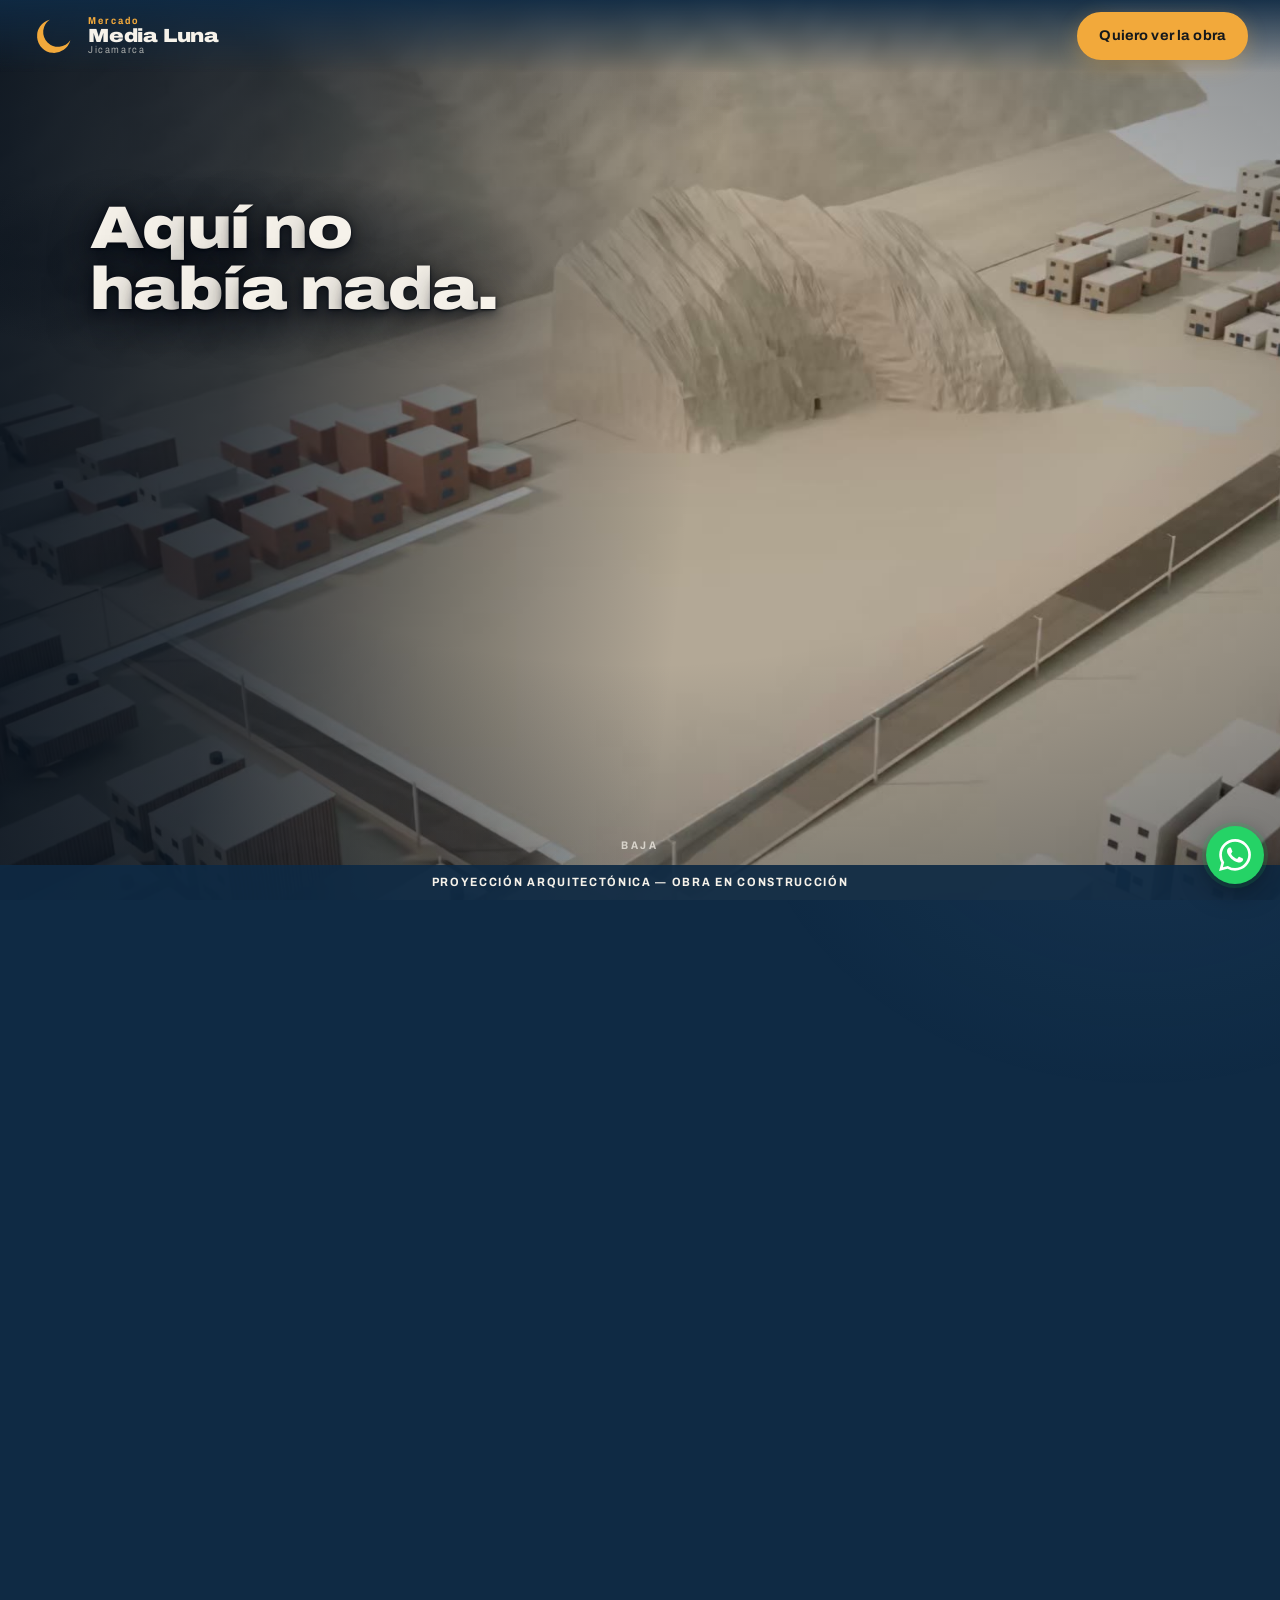
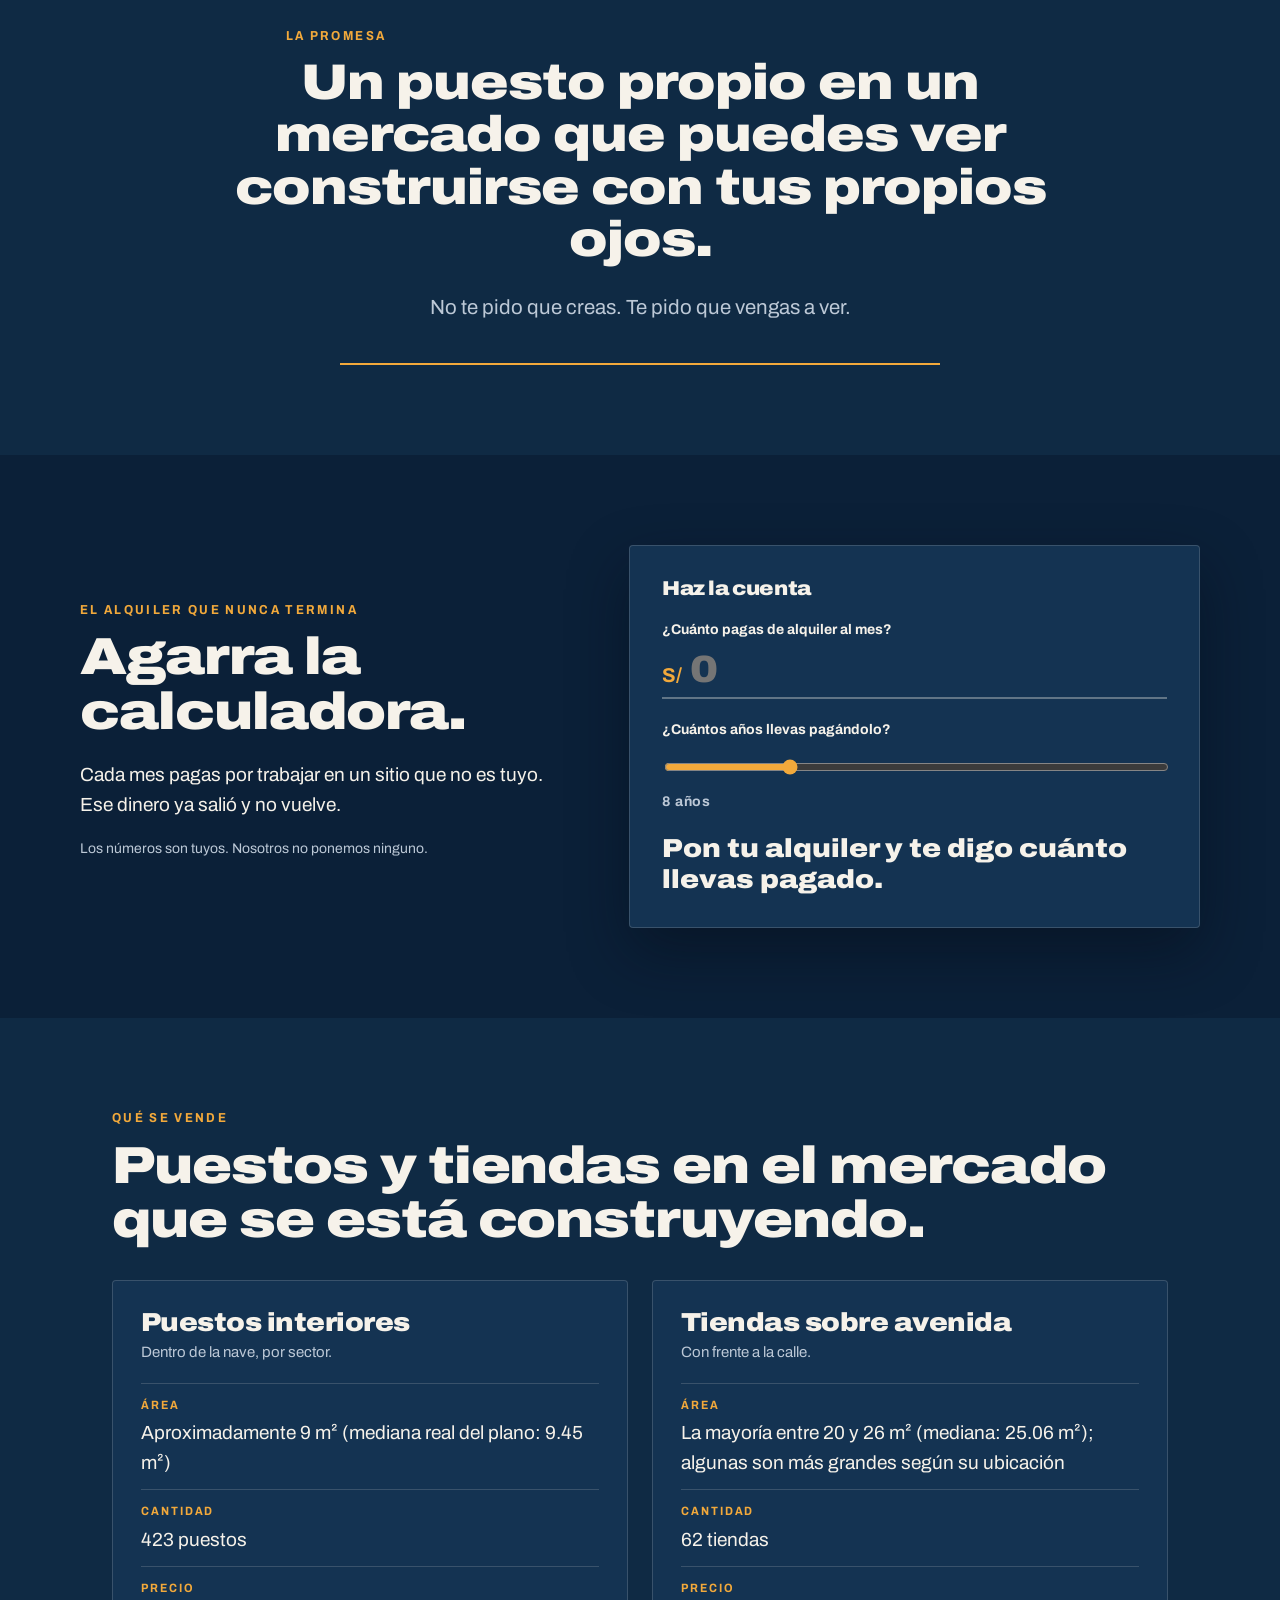
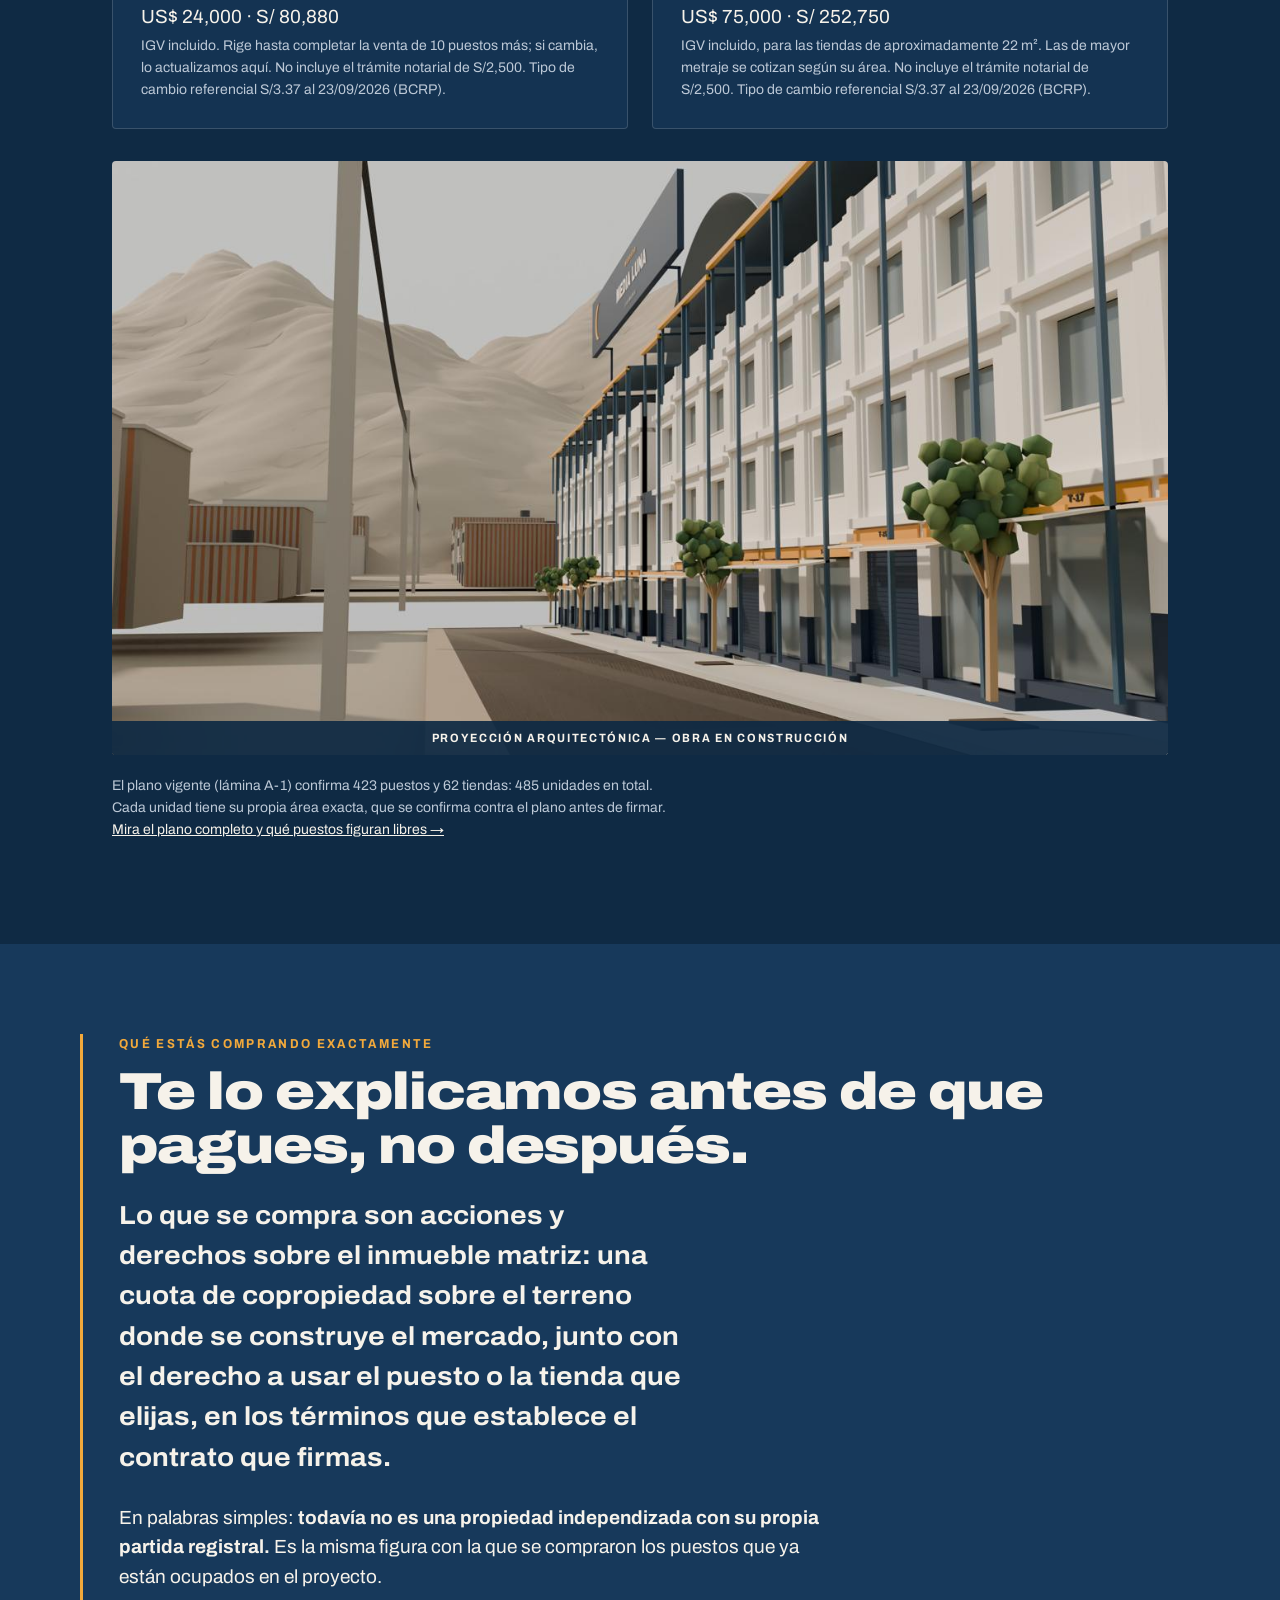
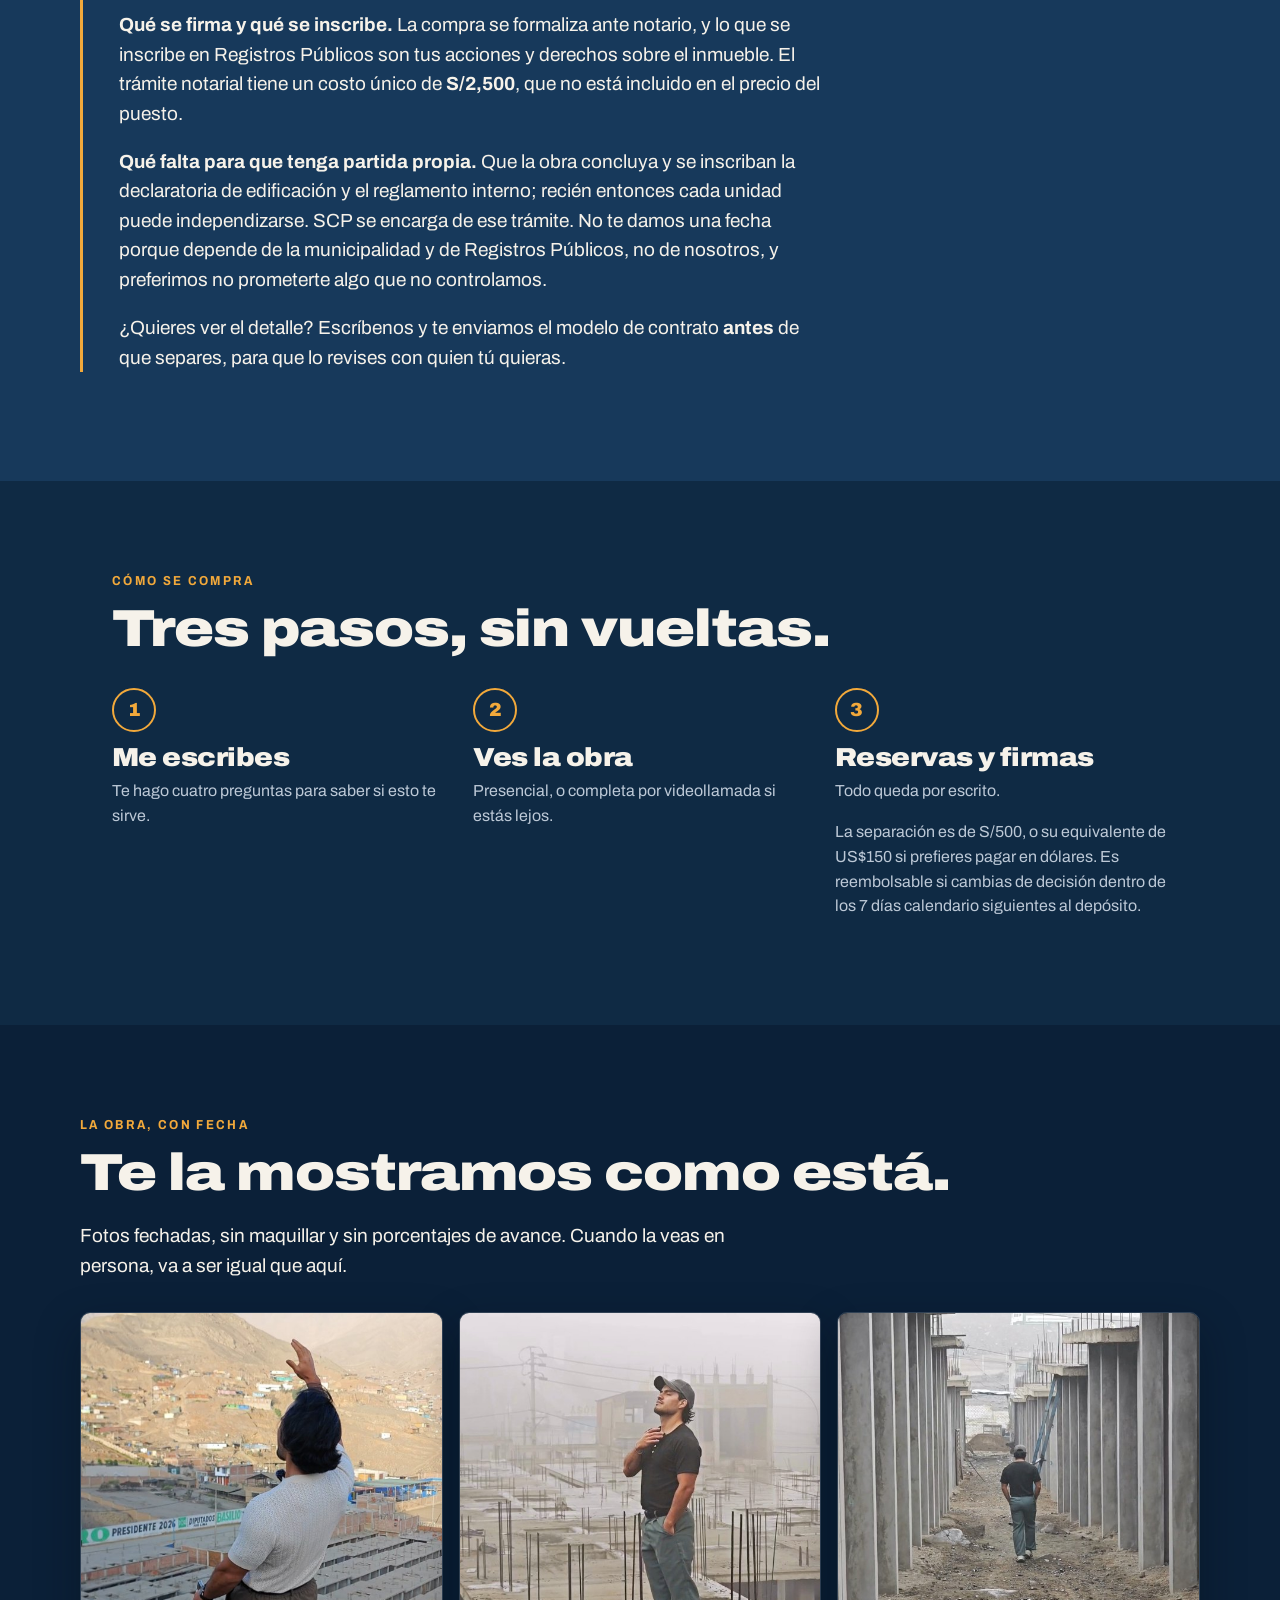
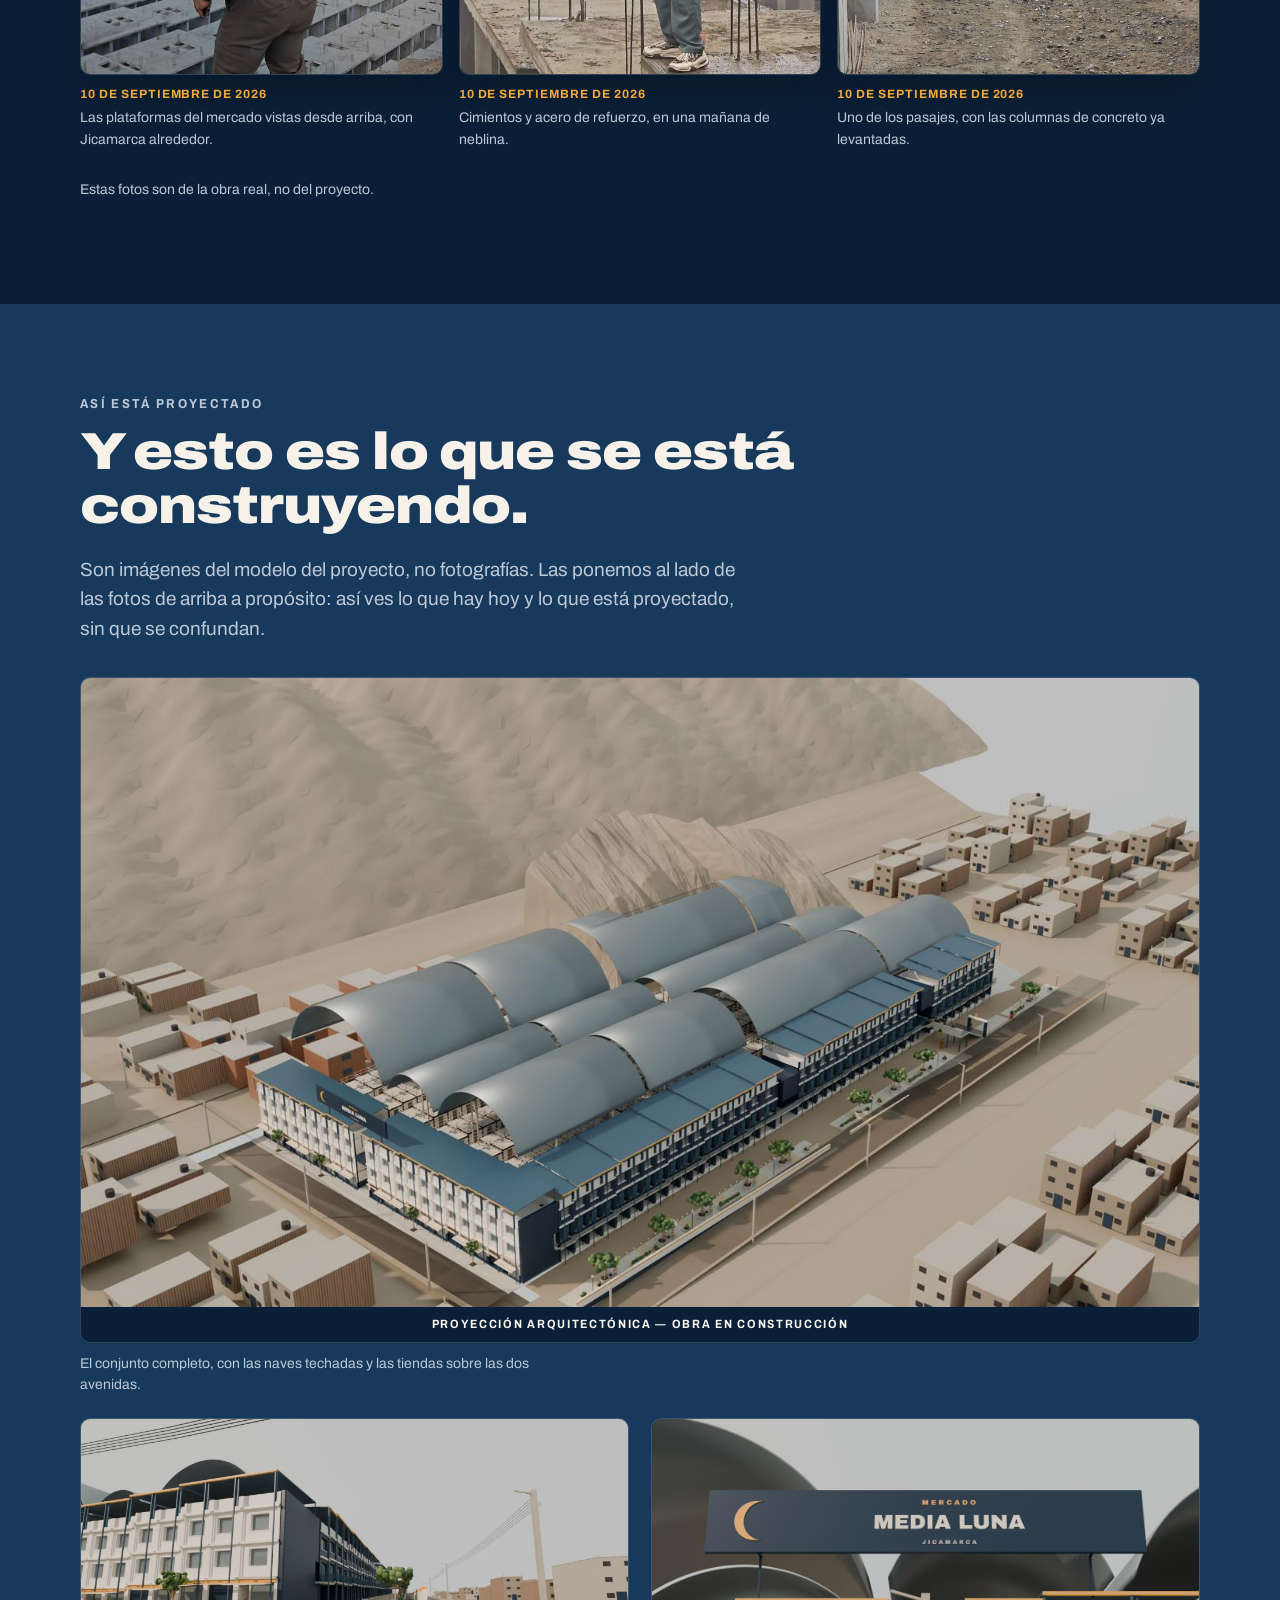
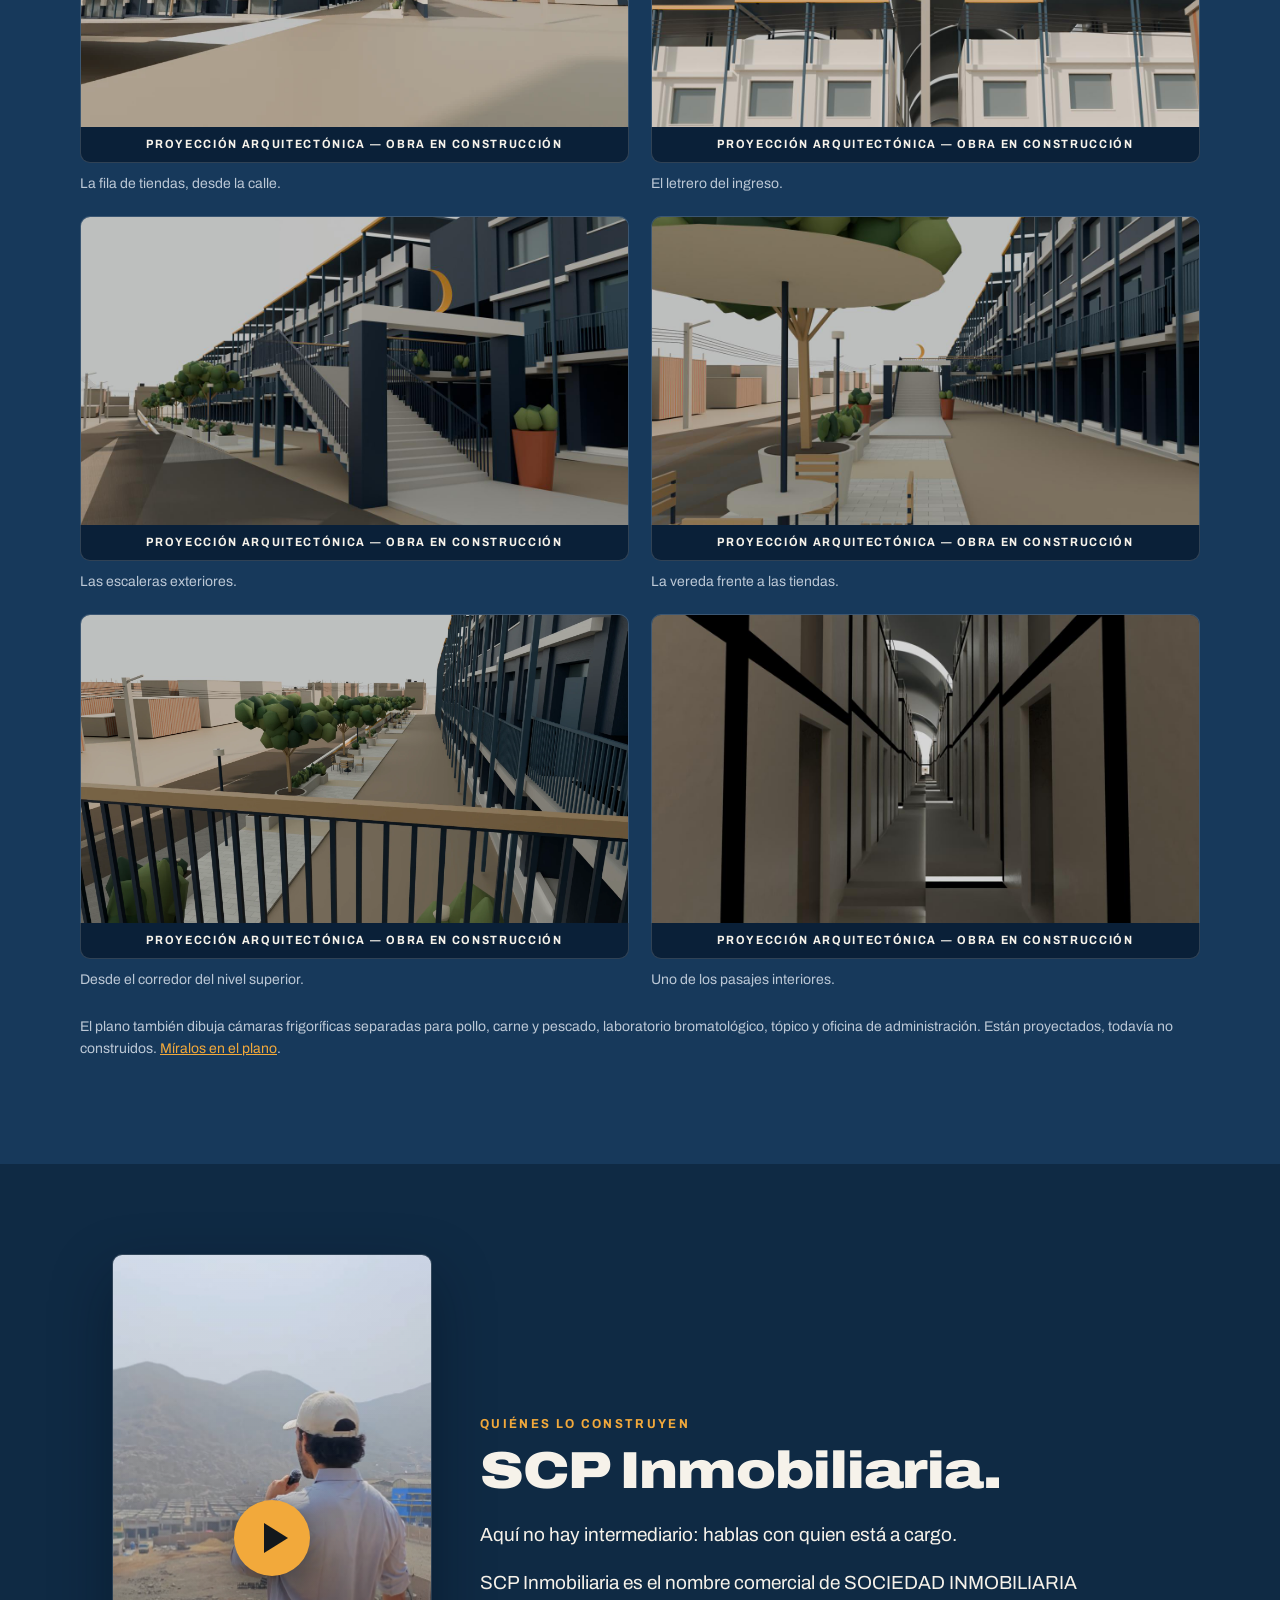
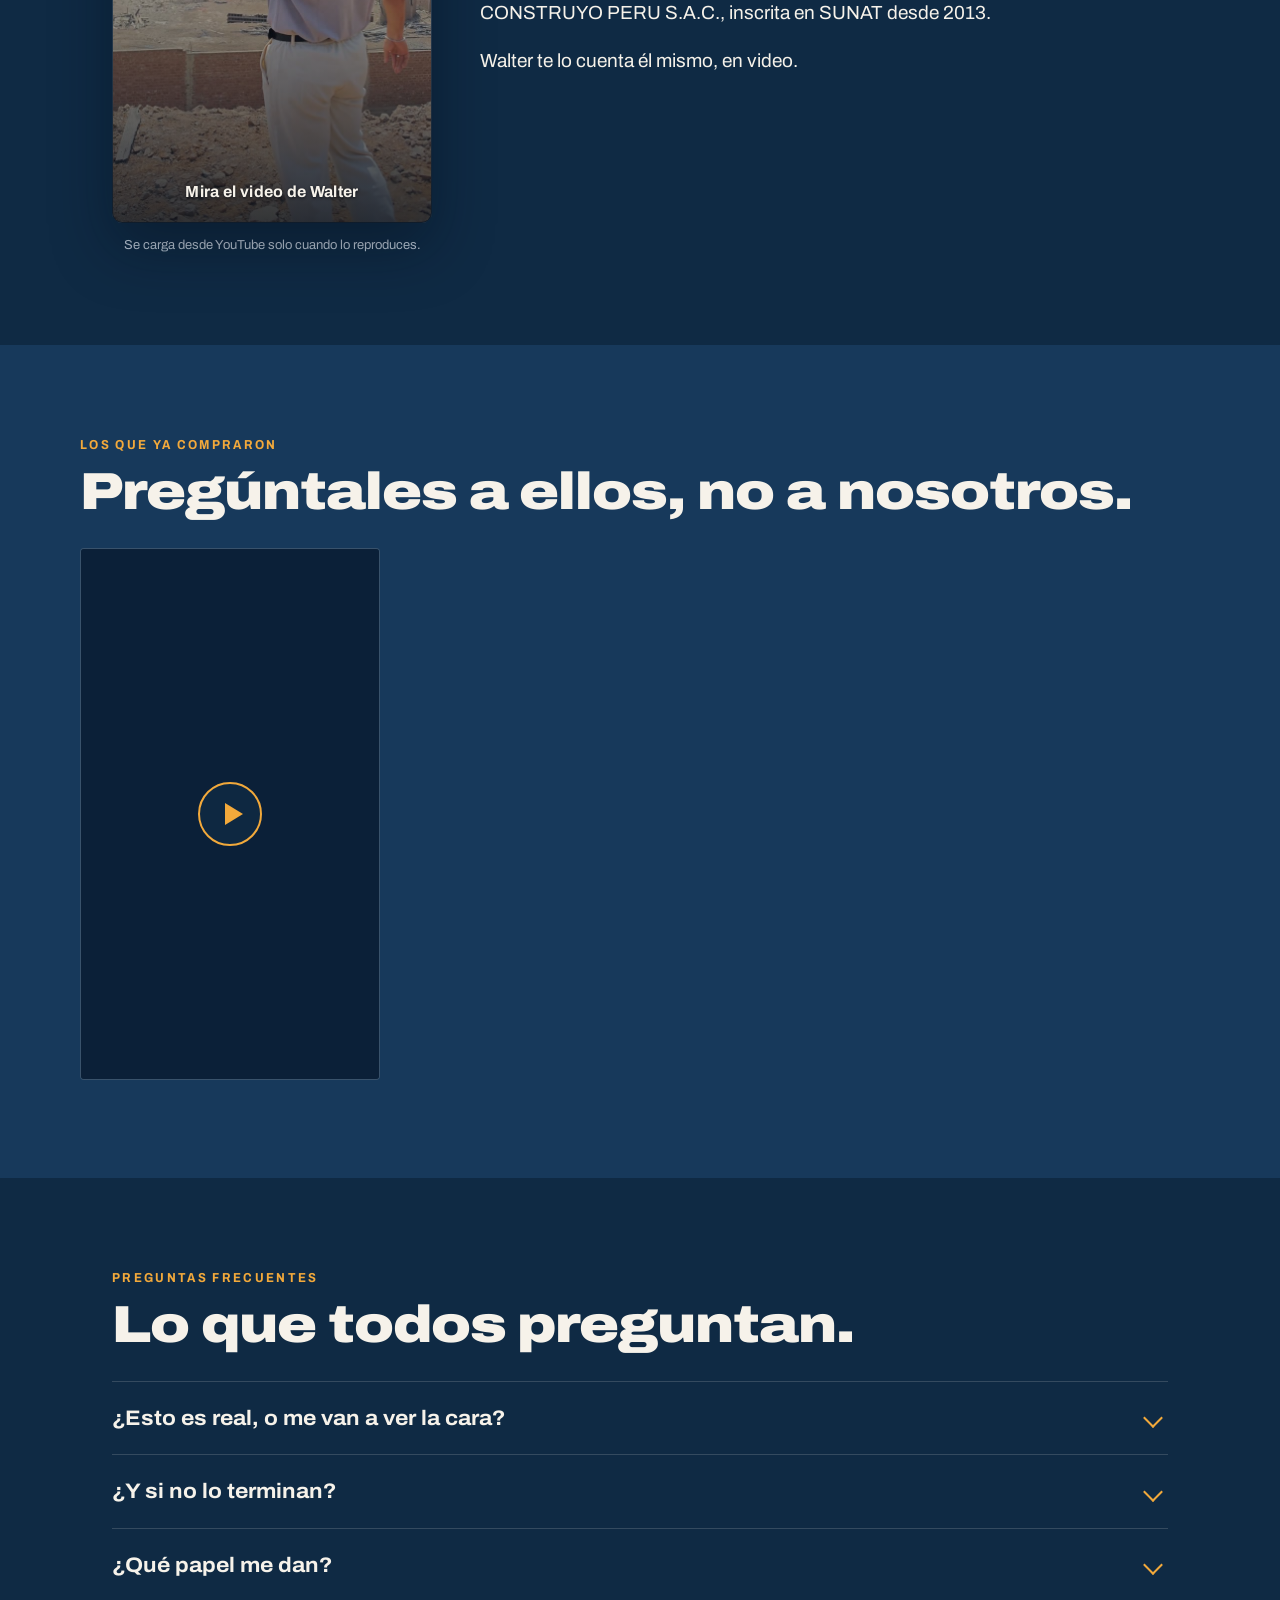
==== commit c0113efd: "Cambia el video del hero, lo lleva al celular y pone íconos a las redes El hero usa ahora el timelap" ====
--- a/index.html
+++ b/index.html
@@ -16,16 +16,16 @@
 <meta property="og:title" content="Un puesto propio en un mercado que puedes ver construirse">
 <meta property="og:description" content="Mercado Media Luna, en Jicamarca, Sector Media Luna. En construcción. Ven a ver la obra como está.">
 <meta property="og:url" content="https://mercadomedialuna.com/">
-<meta property="og:image" content="https://mercadomedialuna.com/assets/hero-ending.jpg">
-<meta property="og:image:width" content="1728">
-<meta property="og:image:height" content="972">
+<meta property="og:image" content="https://mercadomedialuna.com/assets/hero-ending-v2.jpg">
+<meta property="og:image:width" content="1920">
+<meta property="og:image:height" content="1080">
 <meta property="og:image:alt" content="Proyección arquitectónica del Mercado Media Luna en Jicamarca">
 <meta name="twitter:card" content="summary_large_image">
 <link rel="icon" href="data:image/svg+xml,%3Csvg xmlns='http://www.w3.org/2000/svg' viewBox='-118 -118 236 236'%3E%3Crect x='-118' y='-118' width='236' height='236' fill='%230F2A44'/%3E%3Cg transform='rotate(-45)'%3E%3Cpath d='M 50.176 -86.5 A 100 100 0 1 0 50.176 86.5 A 88 88 0 1 1 50.176 -86.5 Z' fill='%23F2A93B'/%3E%3C/g%3E%3C/svg%3E">
 <link rel="preconnect" href="https://fonts.googleapis.com">
 <link rel="preconnect" href="https://fonts.gstatic.com" crossorigin>
 <link rel="stylesheet" href="https://fonts.googleapis.com/css2?family=Archivo:wdth,wght@75..125,400;75..125,500;75..125,700;75..125,900&display=swap">
-<link rel="stylesheet" href="assets/styles.css?v=70328780">
+<link rel="stylesheet" href="assets/styles.css?v=aba54d06">
 <noscript><style>.reveal{opacity:1!important;transform:none!important}</style></noscript>
 </head>
 <body>
@@ -380,10 +380,10 @@
   <p class="proyeccion proyeccion-pie">Proyección arquitectónica — obra en construcción</p>
   <p class="pie-nota">Las imágenes del mercado terminado son una proyección arquitectónica del proyecto, no una fotografía de la obra. Los planos e imágenes son referenciales.</p>
   <ul class="pie-redes">
-    <li><a href="https://www.youtube.com/@MercadoMediaLuna" rel="noopener me" target="_blank">YouTube</a></li>
-    <li><a href="https://www.instagram.com/mercadomedialuna/" rel="noopener me" target="_blank">Instagram</a></li>
-    <li><a href="https://www.tiktok.com/@mercadomedialuna" rel="noopener me" target="_blank">TikTok</a></li>
-    <li><a href="https://www.facebook.com/profile.php?id=61573313321939" rel="noopener me" target="_blank">Facebook</a></li>
+    <li><a href="https://www.youtube.com/@MercadoMediaLuna" rel="noopener me" target="_blank"><svg class="red-ico" viewBox="0 0 24 24" aria-hidden="true" focusable="false"><path fill="currentColor" fill-rule="evenodd" d="M23.5 6.2a3 3 0 0 0-2.1-2.1C19.5 3.6 12 3.6 12 3.6s-7.5 0-9.4.5A3 3 0 0 0 .5 6.2 31 31 0 0 0 0 12a31 31 0 0 0 .5 5.8 3 3 0 0 0 2.1 2.1c1.9.5 9.4.5 9.4.5s7.5 0 9.4-.5a3 3 0 0 0 2.1-2.1A31 31 0 0 0 24 12a31 31 0 0 0-.5-5.8ZM9.6 15.6V8.4l6.2 3.6Z"/></svg><span class="red-nombre">YouTube</span></a></li>
+    <li><a href="https://www.instagram.com/mercadomedialuna/" rel="noopener me" target="_blank"><svg class="red-ico" viewBox="0 0 24 24" aria-hidden="true" focusable="false"><rect x="2.5" y="2.5" width="19" height="19" rx="5.5" fill="none" stroke="currentColor" stroke-width="2.2"/><circle cx="12" cy="12" r="4.4" fill="none" stroke="currentColor" stroke-width="2.2"/><circle cx="17.7" cy="6.3" r="1.35" fill="currentColor"/></svg><span class="red-nombre">Instagram</span></a></li>
+    <li><a href="https://www.tiktok.com/@mercadomedialuna" rel="noopener me" target="_blank"><svg class="red-ico" viewBox="0 0 24 24" aria-hidden="true" focusable="false"><path fill="currentColor" d="M12.53.02c1.31-.02 2.61-.01 3.91-.02.08 1.53.63 3.09 1.75 4.17 1.12 1.11 2.7 1.62 4.24 1.79v4.03c-1.44-.05-2.89-.35-4.2-.97-.57-.26-1.1-.59-1.62-.93-.01 2.92.01 5.84-.02 8.75-.08 1.4-.54 2.79-1.35 3.94-1.31 1.92-3.58 3.17-5.91 3.21-1.43.08-2.86-.31-4.08-1.03-2.02-1.19-3.44-3.37-3.65-5.71-.02-.5-.03-1-.01-1.49.18-1.9 1.12-3.72 2.58-4.96 1.66-1.44 3.98-2.13 6.15-1.72.02 1.48-.04 2.96-.04 4.44-.99-.32-2.15-.23-3.02.37-.63.41-1.11 1.04-1.36 1.75-.21.51-.15 1.07-.14 1.61.24 1.64 1.82 3.02 3.5 2.87 1.12-.01 2.19-.66 2.77-1.61.19-.33.4-.67.41-1.06.1-1.79.06-3.57.07-5.36.01-4.03-.01-8.05.02-12.07Z"/></svg><span class="red-nombre">TikTok</span></a></li>
+    <li><a href="https://www.facebook.com/profile.php?id=61573313321939" rel="noopener me" target="_blank"><svg class="red-ico" viewBox="0 0 24 24" aria-hidden="true" focusable="false"><path fill="currentColor" d="M9.1 23.69v-7.98H6.63v-3.67H9.1v-1.58c0-4.09 1.85-5.98 5.86-5.98.4 0 .95.04 1.47.1.39.05.77.11 1.14.2v3.32a8.6 8.6 0 0 0-.65-.03 26.8 26.8 0 0 0-.73-.01c-.71 0-1.26.1-1.68.31-.28.14-.52.35-.68.62-.26.42-.37 1-.37 1.75v1.3h3.92l-.39 2.1-.29 1.56h-3.24v8.25C19.4 23.24 24 18.18 24 12.04 24 5.42 18.63.04 12 .04S0 5.42 0 12.04c0 5.63 3.87 10.35 9.1 11.65Z"/></svg><span class="red-nombre">Facebook</span></a></li>
   </ul>
   <ul class="pie-links">
     <li><a href="planos.html">Plano y disponibilidad</a></li>
@@ -399,10 +399,10 @@
   <svg viewBox="0 0 24 24" aria-hidden="true" width="32" height="32"><path fill="currentColor" d="M17.472 14.382c-.297-.149-1.758-.867-2.03-.967-.273-.099-.471-.148-.67.15-.197.297-.767.966-.94 1.164-.173.199-.347.223-.644.075-.297-.15-1.255-.463-2.39-1.475-.883-.788-1.48-1.761-1.653-2.059-.173-.297-.018-.458.13-.606.134-.133.298-.347.446-.52.149-.174.198-.298.298-.497.099-.198.05-.371-.025-.52-.075-.149-.669-1.612-.916-2.207-.242-.579-.487-.5-.669-.51a12.8 12.8 0 0 0-.57-.01c-.198 0-.52.074-.792.372-.272.297-1.04 1.016-1.04 2.479 0 1.462 1.065 2.875 1.213 3.074.149.198 2.096 3.2 5.077 4.487.709.306 1.262.489 1.694.625.712.227 1.36.195 1.872.118.571-.085 1.758-.719 2.006-1.413.248-.694.248-1.289.173-1.413-.074-.124-.272-.198-.57-.347m-5.421 7.403h-.004a9.87 9.87 0 0 1-5.031-1.378l-.361-.214-3.741.982.998-3.648-.235-.374a9.86 9.86 0 0 1-1.51-5.26c.001-5.45 4.436-9.884 9.888-9.884 2.64 0 5.122 1.03 6.988 2.898a9.825 9.825 0 0 1 2.893 6.994c-.003 5.45-4.437 9.884-9.885 9.884m8.413-18.297A11.815 11.815 0 0 0 12.05 0C5.495 0 .16 5.335.157 11.892c0 2.096.547 4.142 1.588 5.945L.057 24l6.305-1.654a11.882 11.882 0 0 0 5.683 1.448h.005c6.554 0 11.89-5.335 11.893-11.893a11.821 11.821 0 0 0-3.48-8.413"/></svg>
 </a>
 
-<script src="assets/config.js?v=70328780"></script>
-<script src="assets/medicion.js?v=70328780"></script>
-<script src="assets/app.js?v=70328780"></script>
-<script src="assets/embudo.js?v=70328780"></script>
+<script src="assets/config.js?v=aba54d06"></script>
+<script src="assets/medicion.js?v=aba54d06"></script>
+<script src="assets/app.js?v=aba54d06"></script>
+<script src="assets/embudo.js?v=aba54d06"></script>
 
 <script type="application/ld+json">
 {
--- a/assets/styles.css
+++ b/assets/styles.css
@@ -144,7 +144,7 @@
    HERO
    ========================================================================= */
 .hero{ position:relative }
-.hero-track{ height:700vh }          /* 8 s de video: cada beat aguanta 6 flicks de lectura */
+.hero-track{ height:700vh }          /* 10 s de video: cada beat aguanta 6 flicks de lectura */
 .stage{
   position:sticky; top:0; height:100svh; overflow:clip;
   background:var(--canvas-deep);
@@ -207,8 +207,11 @@
 
 /* ---------- bandas de texto ---------- */
 .bands{ position:absolute; inset:0; z-index:5 }
+/* El texto entra un poco más adentro que el margen general (pedido de
+   Patriccio, 24/09/2026): 7% del ancho, sin bajar del margen ni pasar de
+   140 px. Sigue dentro de la franja oscura del scrim, que llega al 37%. */
 .band{
-  position:absolute; left:var(--gutter); right:var(--gutter); top:22%;
+  position:absolute; left:clamp(var(--gutter),7vw,140px); right:var(--gutter); top:22%;
   opacity:0; pointer-events:none; text-shadow:var(--tshadow);
   max-width:min(560px,66vw);
 }
@@ -237,6 +240,45 @@
 }
 @media (min-width:1500px){
   .poster,#hero-video{ width:120% }
+}
+
+/* ---------- hero compacto: celular y cualquier pantalla vertical ----------
+   El mismo scroll que en escritorio, más corto (4.2 pantallas en vez de 7).
+   El video es un recorte cuadrado centrado en el mercado y va arriba; el
+   texto va debajo, sobre fondo liso, así que se lee igual en todos los
+   cuadros y no necesita el scrim. La barra de proyección va pegada al borde
+   inferior del video, que es lo que rotula. */
+@media (orientation:portrait), (max-width:720px){
+  .hero{ --caja:min(100vw, 58svh) }
+  .hero-track{ height:420vh }
+  .poster,#hero-video{ top:0; bottom:auto; left:0; right:auto; width:100%; height:var(--caja) }
+  .scrim{
+    bottom:auto; height:var(--caja);
+    background:linear-gradient(to bottom, rgba(6,16,28,.62) 0%, rgba(6,16,28,0) 24%, rgba(6,16,28,0) 76%, var(--canvas-deep) 100%);
+  }
+  .dust{ bottom:auto; height:var(--caja) }
+  .stage > .proyeccion{ top:var(--caja); bottom:auto; transform:translateY(-100%) }
+  /* cada banda va centrada en la zona de texto, un poco por encima de la
+     mitad: así no queda el texto arriba y un hueco vacío abajo */
+  .band,.band-5{
+    left:var(--gutter); right:var(--gutter); bottom:auto; max-width:none;
+    top:calc(var(--caja) + (100svh - var(--caja)) * .46); transform:translateY(-50%);
+  }
+  .band::before{ display:none }
+  .band .line{ font-size:clamp(28px,8vw,46px); max-width:18ch }
+  .band .line-sub{ font-size:clamp(18px,5vw,27px) }
+  .band-5 .line-title{ font-size:clamp(32px,9vw,56px) }
+  .settle-sub{ margin:.1em 0 .9em }
+  /* "Baja" y el anillo de carga van sobre el video, encima de la barra: en
+     la zona de texto chocaban con los botones del final en pantallas bajas */
+  .cue{ top:calc(var(--caja) - 60px); bottom:auto; text-shadow:0 1px 3px rgba(5,10,18,.9) }
+  .loader{ top:calc(var(--caja) - 84px); bottom:auto }
+}
+/* celular acostado: poca altura, el título final no puede ocupar media pantalla */
+@media (orientation:landscape) and (max-height:560px){
+  .band{ top:16% }
+  .band .line{ font-size:clamp(26px,9svh,44px) }
+  .band-5 .line-title{ font-size:clamp(30px,12svh,56px) }
 }
 .band-5 .line-title{ font-size:clamp(36px,7vw,84px); letter-spacing:-.03em }
 .settle-sub{ font-size:clamp(16px,2vw,21px); color:var(--text-primary); margin:.2em 0 1.1em }
@@ -292,20 +334,18 @@
 .cue span{ display:block; animation:baja 3.4s var(--ease-soft) -1s infinite }
 @keyframes baja{ 0%,100%{ transform:translateY(0); opacity:.7 } 50%{ transform:translateY(6px); opacity:1 } }
 
-/* hero estático (celulares, vertical, movimiento reducido) */
+/* hero estático: solo para quien pidió menos movimiento. Hasta el 24/09/2026
+   también lo veían el celular y las pantallas verticales; ahora tienen el
+   hero compacto. La compuerta es la misma en app.js (GATES). */
 .hero-static{ display:none }
 
-@media (max-width:720px),
-       (orientation:portrait) and (max-width:1024px),
-       (orientation:portrait) and (pointer:coarse),
-       (orientation:landscape) and (pointer:coarse) and (max-height:560px),
-       (prefers-reduced-motion:reduce){
+@media (prefers-reduced-motion:reduce){
   .hero-track{ display:none }
   .hero-static{
     display:block; position:relative; min-height:92svh;
     display:flex; flex-direction:column; justify-content:flex-end;
     padding:120px var(--gutter) 64px;
-    background:linear-gradient(to bottom, rgba(11,32,56,.35) 0%, rgba(11,32,56,.72) 55%, rgba(11,32,56,.95) 100%), url("hero-ending.jpg") center/cover no-repeat;
+    background:linear-gradient(to bottom, rgba(11,32,56,.35) 0%, rgba(11,32,56,.72) 55%, rgba(11,32,56,.95) 100%), url("hero-ending-v2.jpg") center/cover no-repeat;
   }
   .static-title{ font-size:clamp(28px,7.6vw,44px); max-width:18ch; text-shadow:var(--tshadow); margin-bottom:.35em }
   .static-sub{ color:var(--text-primary); text-shadow:var(--tshadow); margin-bottom:1.4em }
@@ -446,8 +486,9 @@
   display:block; margin-bottom:4px; color:var(--accent);
   font-size:12px; font-weight:700; letter-spacing:.08em; text-transform:uppercase;
 }
-.valor-foto-pie{ margin:8px 0 0; font-size:13px; color:var(--text-secondary) }
-.valor-foto-pie .obra-fecha{ font-weight:700; color:var(--text-primary) }
+/* va con .valor-card delante: si no, .valor-card p (más específica) lo deja en 16px y sin margen */
+.valor-card .valor-foto-pie{ margin:8px 0 0; font-size:13px; color:var(--text-secondary) }
+.valor-card .valor-foto-pie .obra-fecha{ font-weight:700; color:var(--text-primary); white-space:nowrap }
 .obra .nota{ margin-top:28px }
 .slot{
   aspect-ratio:4/3; border:1px dashed var(--rule-strong); border-radius:4px;
@@ -499,6 +540,7 @@
 .walter-play{
   position:relative; display:block; width:100%; max-width:320px; margin-inline:auto;
   padding:0; border:0; background:none; border-radius:10px; cursor:pointer; color:inherit;
+  font:inherit;  /* un <button> no hereda la fuente: sin esto el rótulo salía en Arial */
 }
 .walter-play .retrato-obra{ aspect-ratio:9/16 }
 .walter-play::after{
@@ -525,7 +567,7 @@
   display:block; width:100%; max-width:320px; margin-inline:auto; aspect-ratio:9/16;
   border:0; border-radius:10px; background:#000; box-shadow:0 24px 60px rgba(4,12,22,.4);
 }
-.walter-nota{ margin:12px auto 0; max-width:320px; font-size:13px; color:var(--text-secondary); text-align:center }
+.quienes-foto .walter-nota{ margin:12px auto 0; max-width:320px; font-size:13px; color:var(--text-secondary); text-align:center }
 
 /* ---------- testimonios ---------- */
 .testimonios{ max-width:none; background:var(--panel-2) }
@@ -646,8 +688,12 @@
 
 /* redes en el pie */
 .pie-redes{ list-style:none; display:flex; flex-wrap:wrap; gap:18px; padding:0; margin:0 auto 16px; font-size:14px; font-weight:700 }
-.pie-redes a{ color:var(--text-primary); text-decoration:none; border-bottom:1px solid var(--accent-muted); padding-bottom:2px }
-.pie-redes a:hover{ border-bottom-color:var(--accent) }
+/* cada red lleva su ícono al costado; el subrayado va solo bajo el nombre */
+.pie-redes a{ display:inline-flex; align-items:center; gap:8px; color:var(--text-primary); text-decoration:none; min-height:32px }
+.pie-redes .red-ico{ width:18px; height:18px; flex:none; color:var(--accent); transition:transform .3s var(--ease) }
+.pie-redes .red-nombre{ border-bottom:1px solid var(--accent-muted); padding-bottom:2px }
+.pie-redes a:hover .red-nombre{ border-bottom-color:var(--accent) }
+.pie-redes a:hover .red-ico{ transform:translateY(-1px) scale(1.08) }
 
 /* =========================================================================
    EMBUDO DE CALIFICACIÓN (chat)
@@ -791,7 +837,7 @@
   max-width:none; padding-top:clamp(104px,14vh,152px); padding-bottom:clamp(48px,7vh,80px);
   background:
     linear-gradient(to bottom, rgba(11,32,56,.7) 0%, rgba(11,32,56,.88) 58%, var(--canvas) 100%),
-    url("hero-ending.jpg") center/cover no-repeat;
+    url("hero-ending-v2.jpg") center/cover no-repeat;
 }
 .ev-hero-inner{ max-width:var(--maxw); margin-inline:auto; display:grid; gap:clamp(26px,4vw,40px) }
 .ev-hero h1{
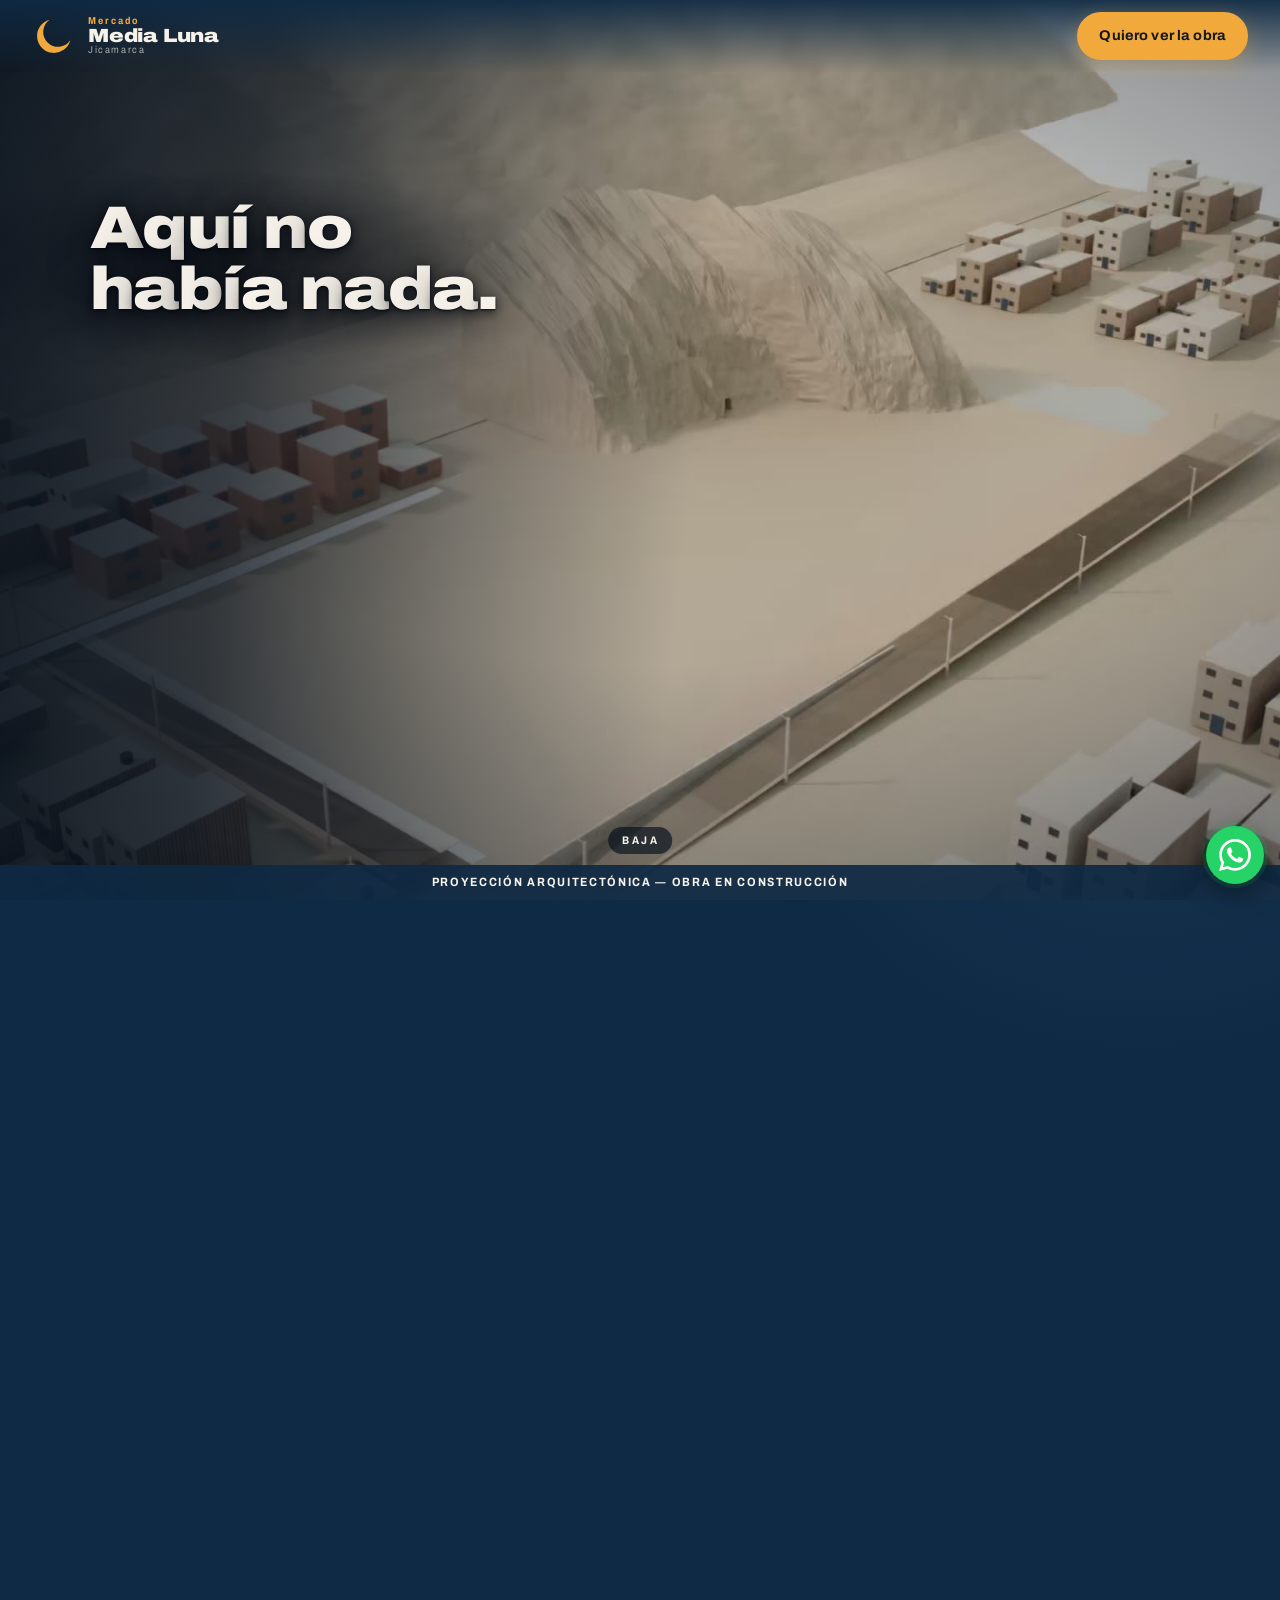
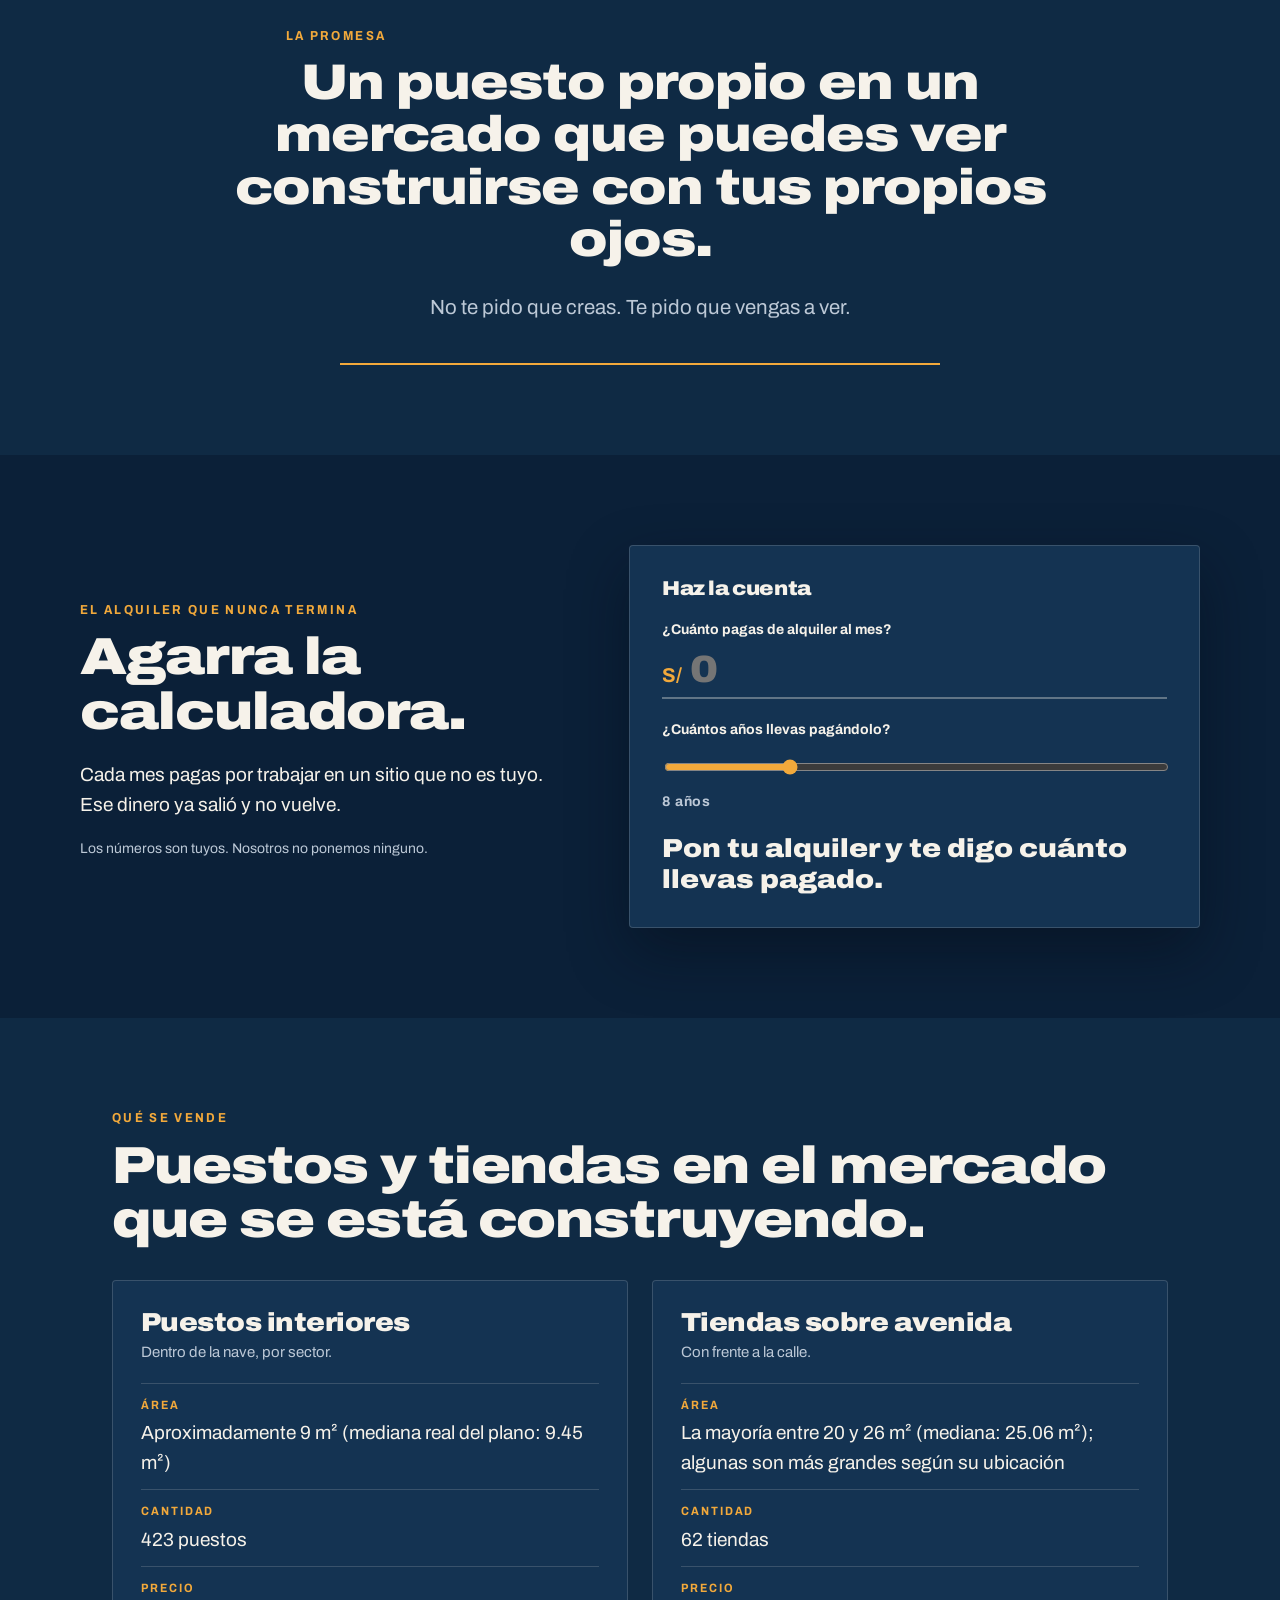
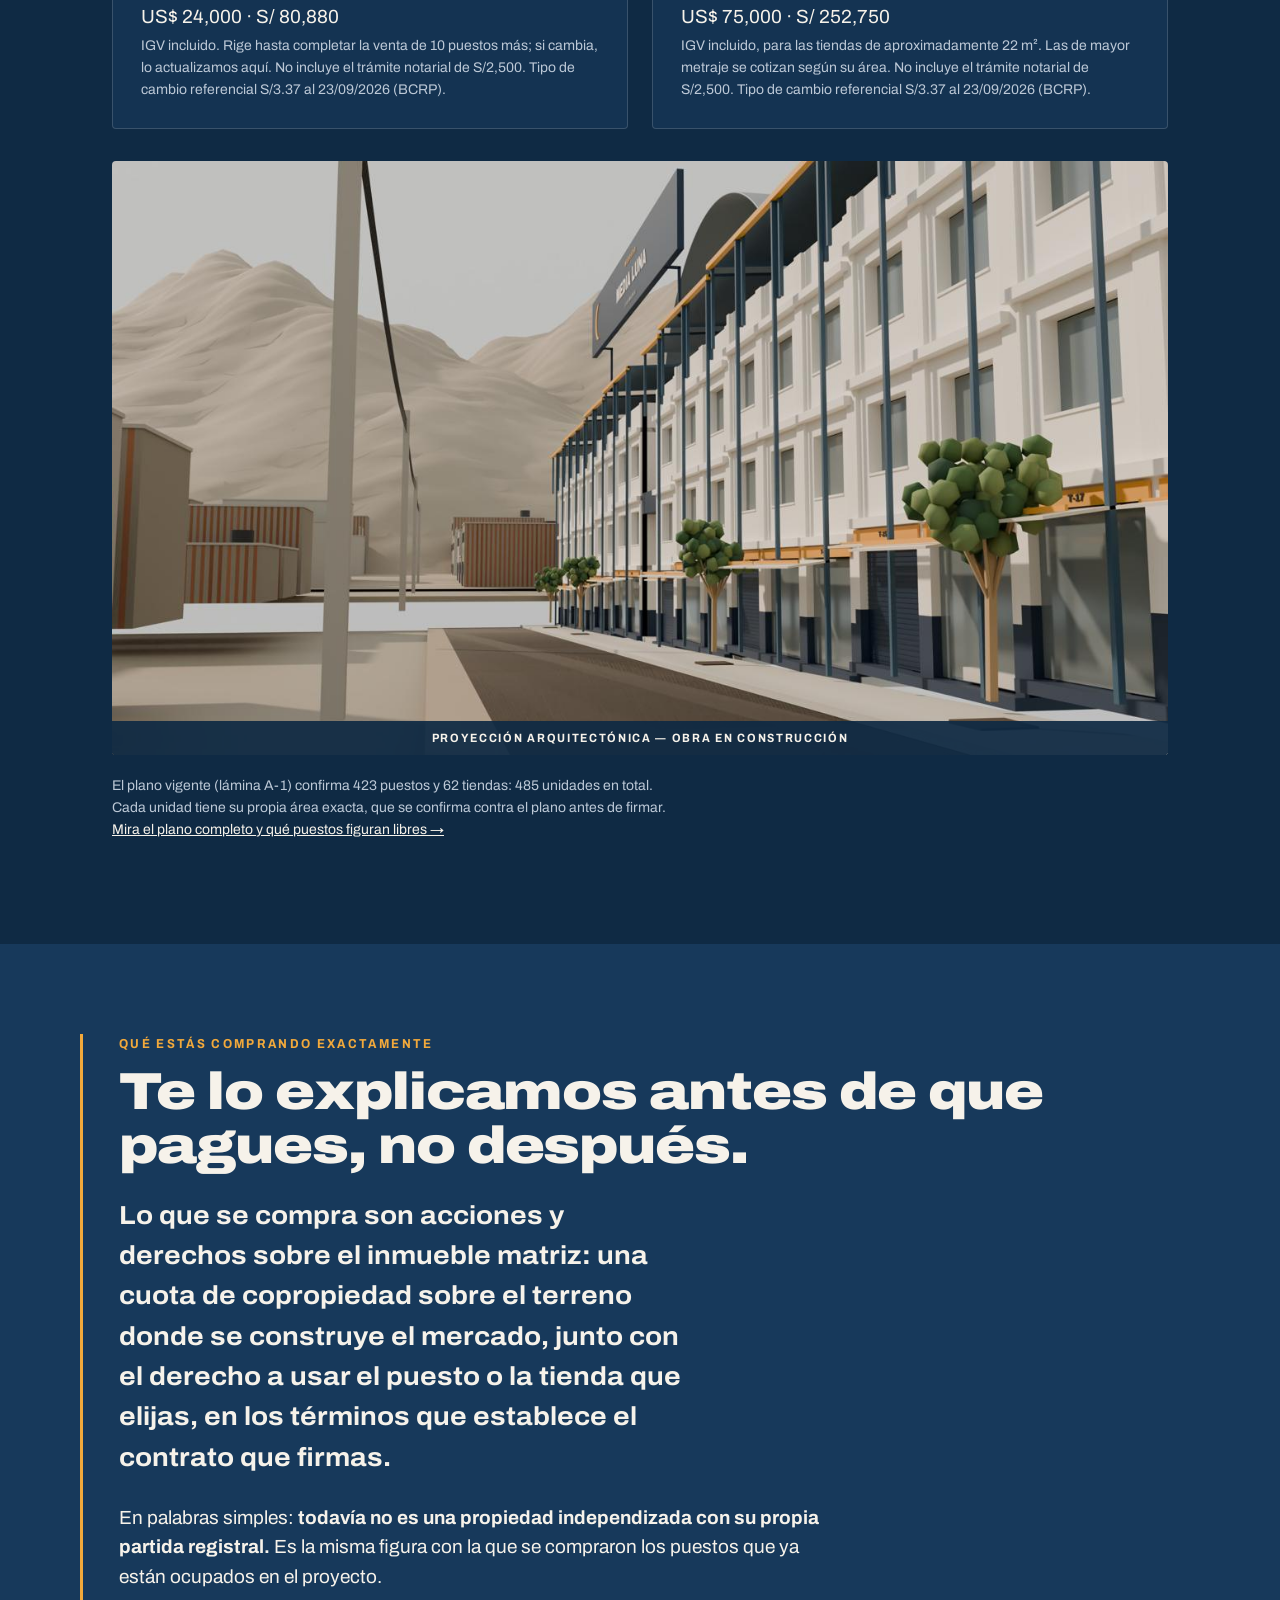
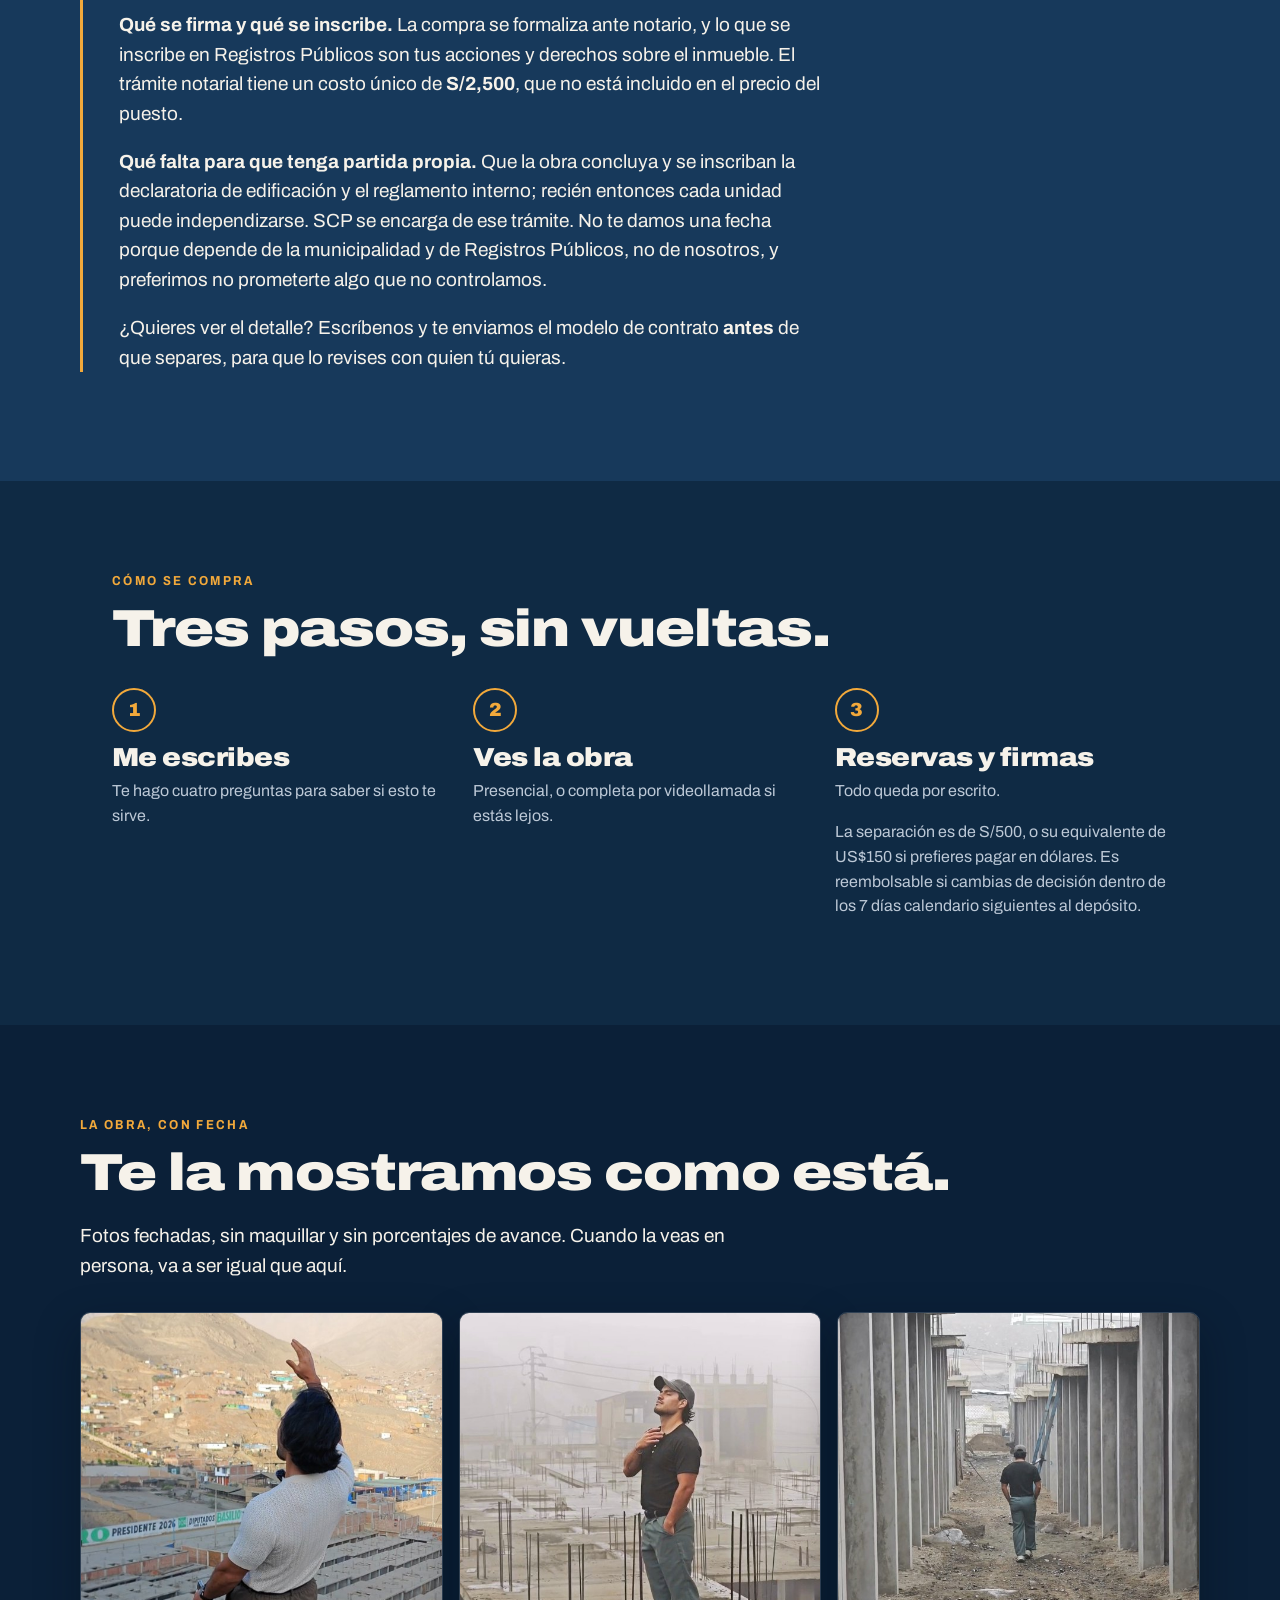
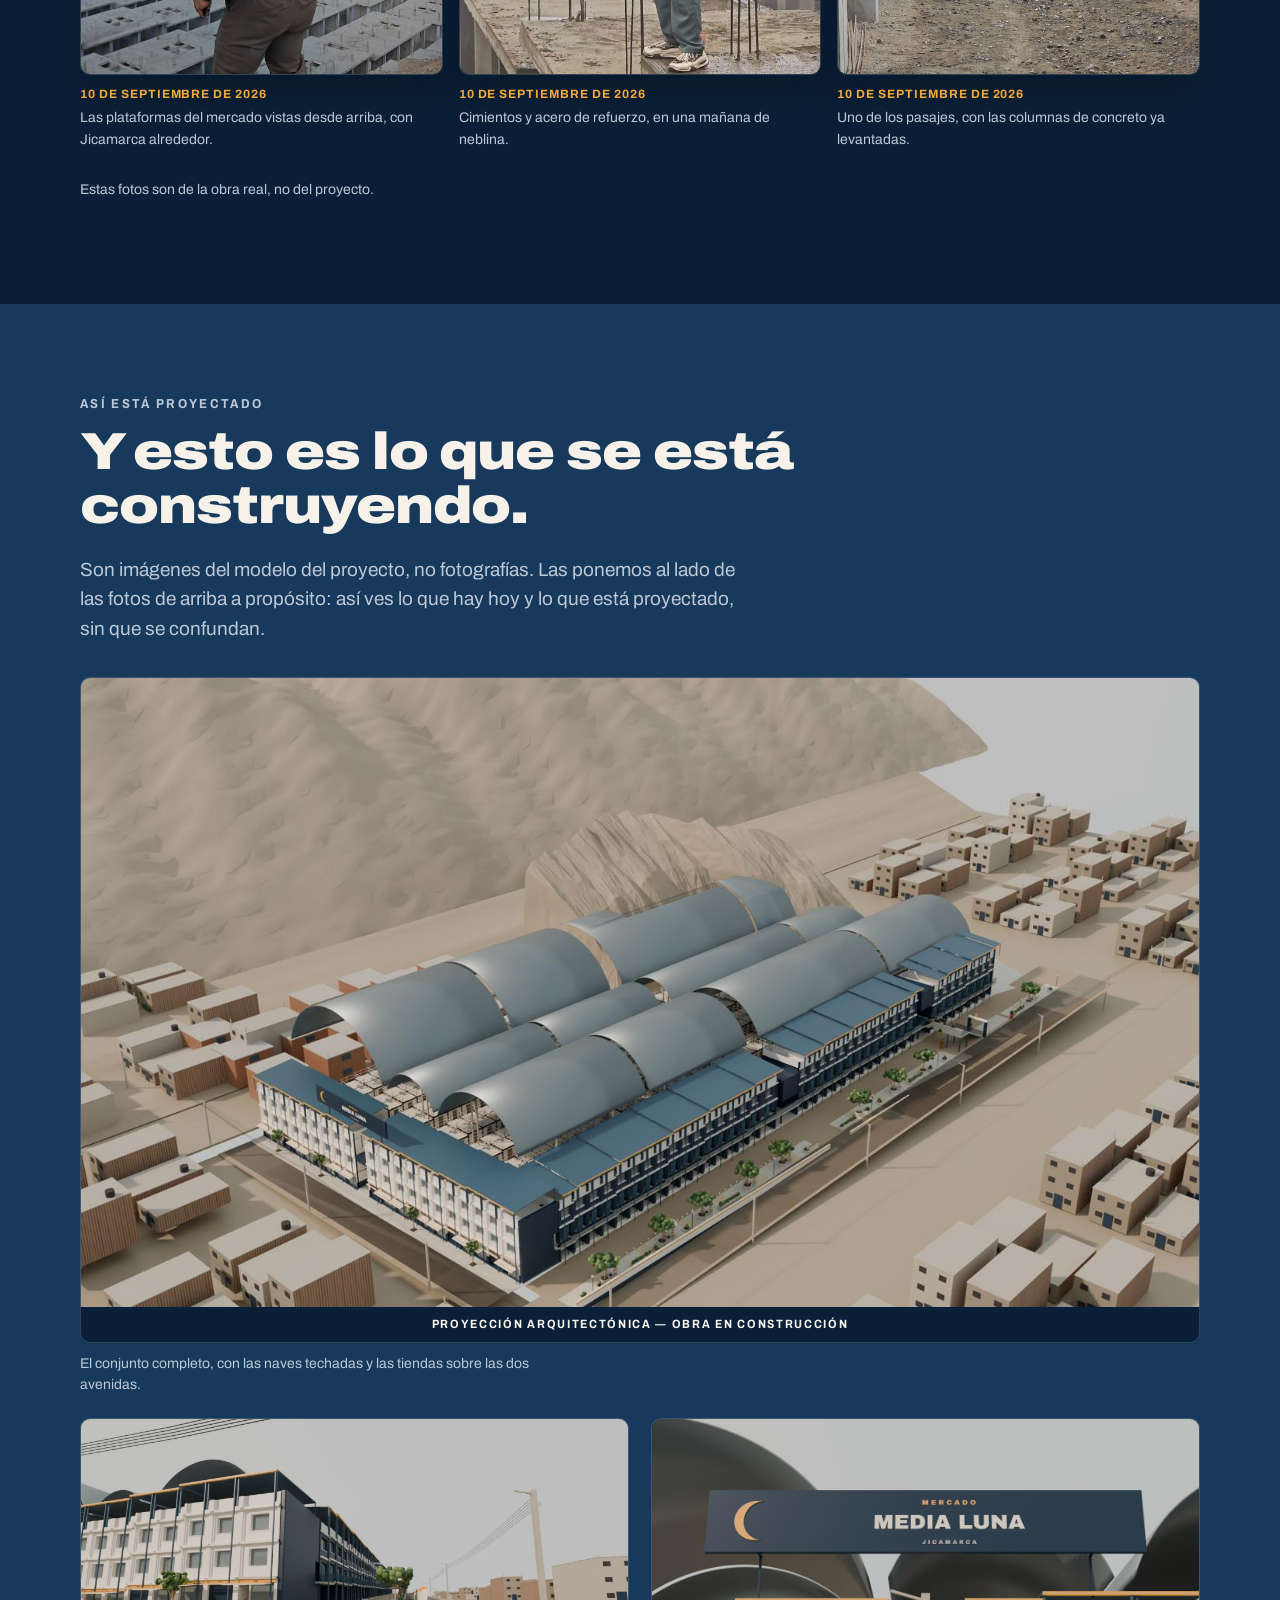
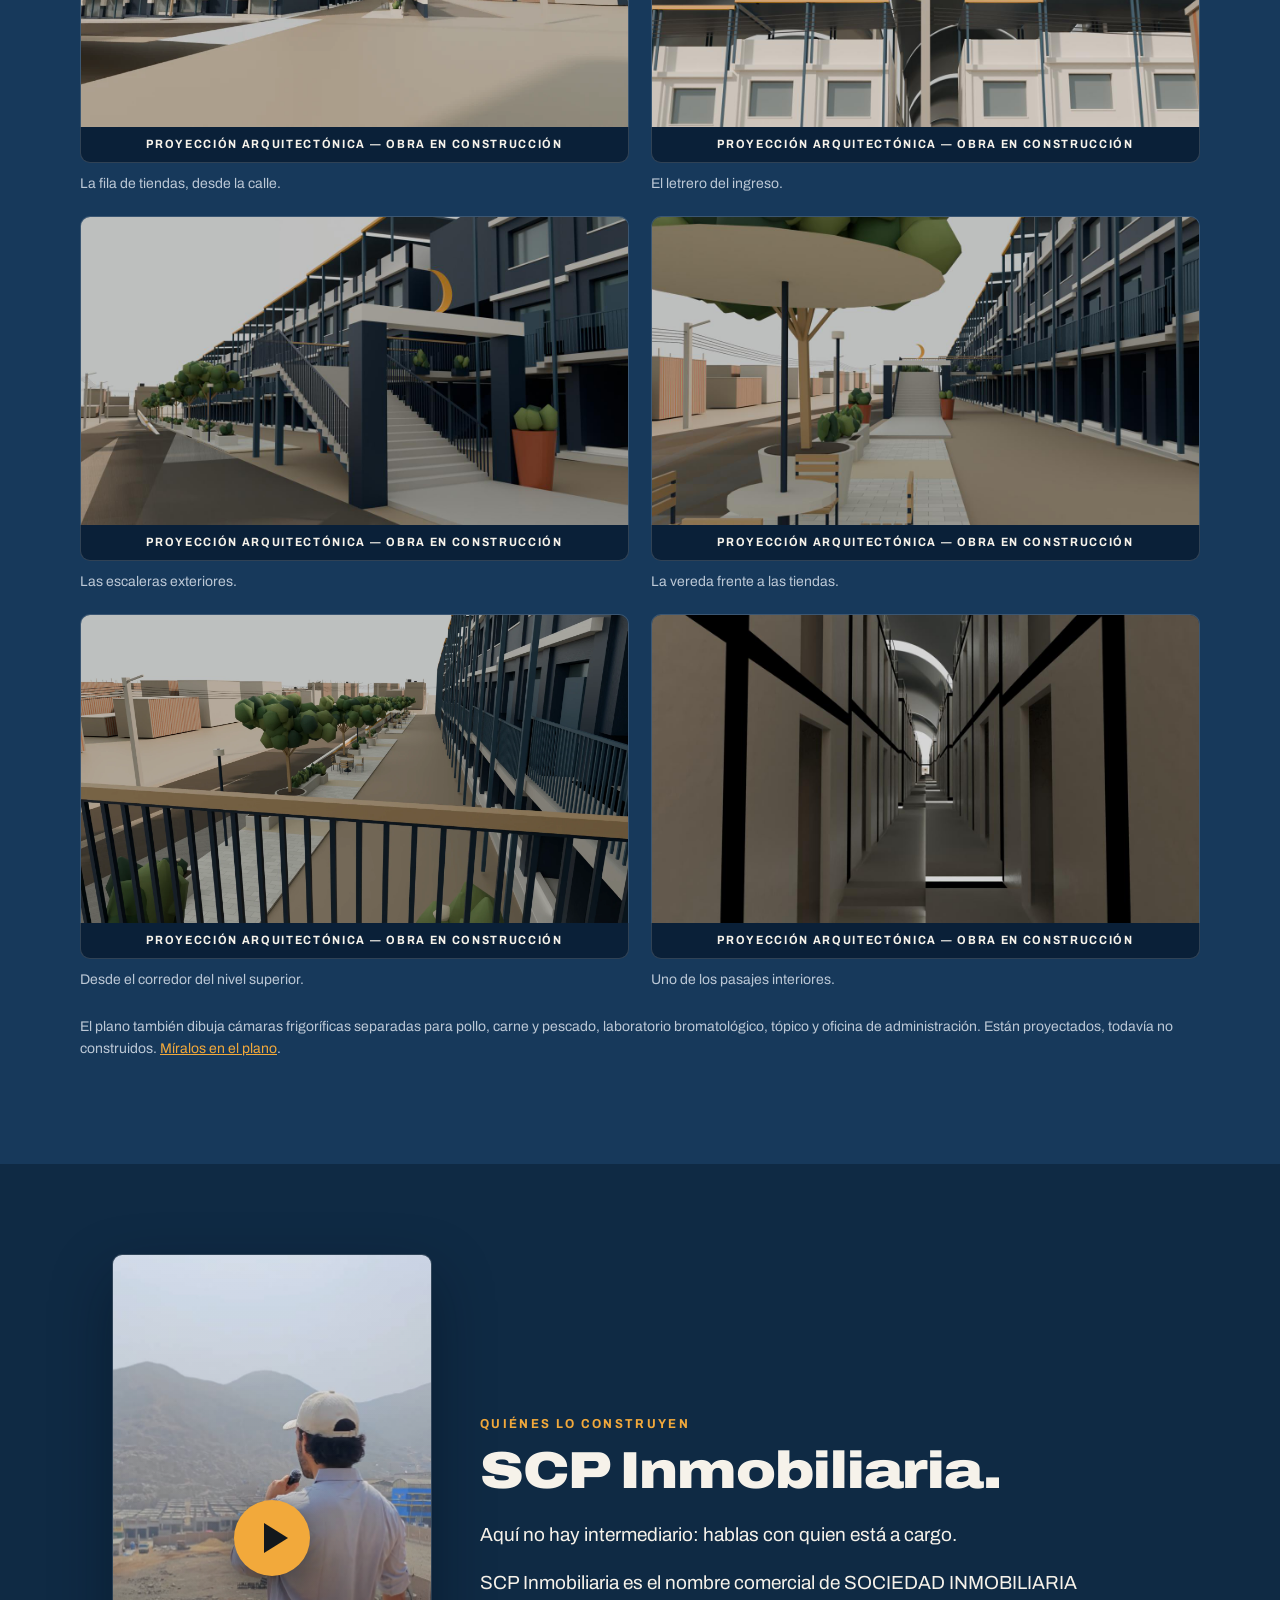
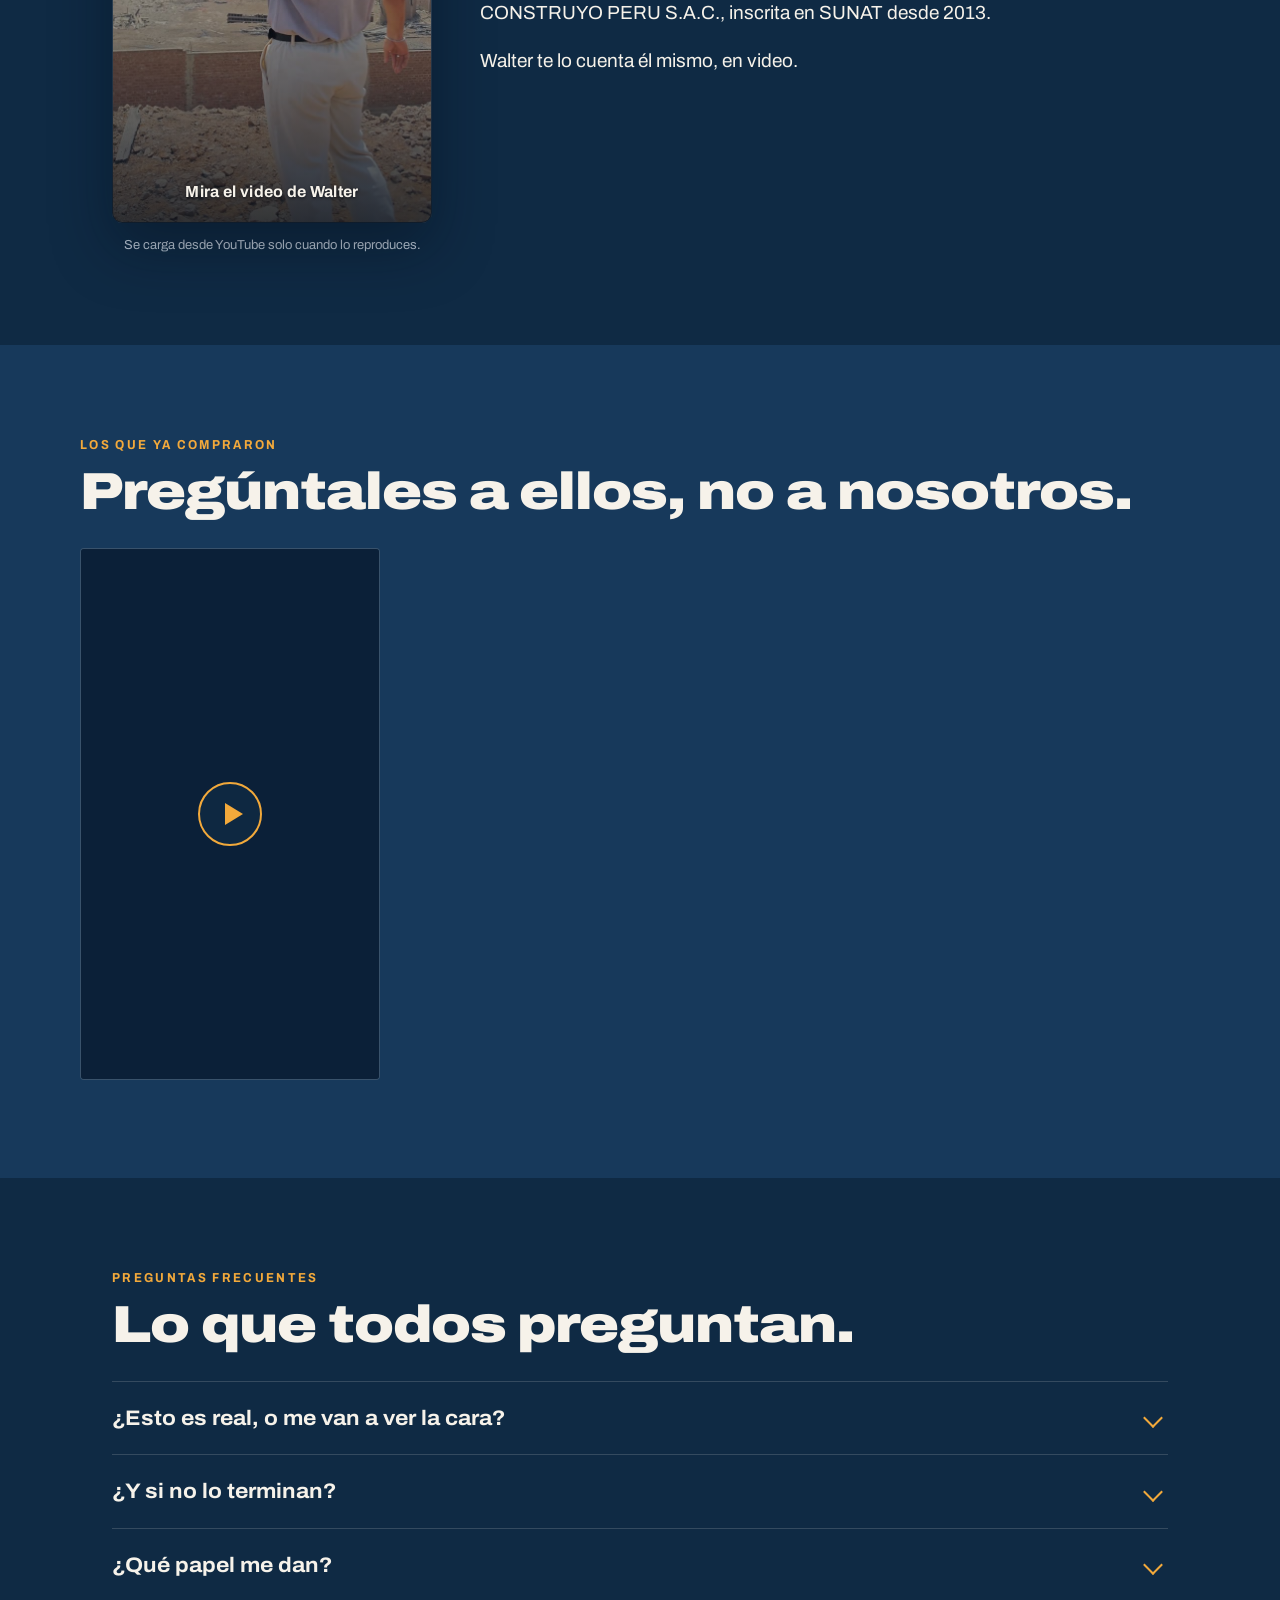
==== commit 689645ec: "Corrige lo que encontró la revisión adversarial del hero nuevo Todo sale de la revisión del commit c" ====
--- a/index.html
+++ b/index.html
@@ -25,7 +25,7 @@
 <link rel="preconnect" href="https://fonts.googleapis.com">
 <link rel="preconnect" href="https://fonts.gstatic.com" crossorigin>
 <link rel="stylesheet" href="https://fonts.googleapis.com/css2?family=Archivo:wdth,wght@75..125,400;75..125,500;75..125,700;75..125,900&display=swap">
-<link rel="stylesheet" href="assets/styles.css?v=aba54d06">
+<link rel="stylesheet" href="assets/styles.css?v=f5cd2595">
 <noscript><style>.reveal{opacity:1!important;transform:none!important}</style></noscript>
 </head>
 <body>
@@ -54,6 +54,11 @@
   <section class="hero" id="inicio" aria-label="Mercado Media Luna en construcción">
     <div class="hero-track">
       <div class="stage">
+        <!-- El único h1 visible vive en .hero-static, que solo se muestra con
+             movimiento reducido. Este es el mismo titular para el lector de
+             pantalla y los buscadores cuando corre el hero con scroll; con
+             movimiento reducido la pista entera se oculta y queda uno solo. -->
+        <h1 class="sr">Un puesto propio en un mercado que puedes ver construirse con tus propios ojos.</h1>
         <div class="poster" aria-hidden="true"></div>
         <video id="hero-video" preload="none" muted playsinline aria-hidden="true" tabindex="-1"></video>
         <div class="scrim" aria-hidden="true"></div>
@@ -399,10 +404,10 @@
   <svg viewBox="0 0 24 24" aria-hidden="true" width="32" height="32"><path fill="currentColor" d="M17.472 14.382c-.297-.149-1.758-.867-2.03-.967-.273-.099-.471-.148-.67.15-.197.297-.767.966-.94 1.164-.173.199-.347.223-.644.075-.297-.15-1.255-.463-2.39-1.475-.883-.788-1.48-1.761-1.653-2.059-.173-.297-.018-.458.13-.606.134-.133.298-.347.446-.52.149-.174.198-.298.298-.497.099-.198.05-.371-.025-.52-.075-.149-.669-1.612-.916-2.207-.242-.579-.487-.5-.669-.51a12.8 12.8 0 0 0-.57-.01c-.198 0-.52.074-.792.372-.272.297-1.04 1.016-1.04 2.479 0 1.462 1.065 2.875 1.213 3.074.149.198 2.096 3.2 5.077 4.487.709.306 1.262.489 1.694.625.712.227 1.36.195 1.872.118.571-.085 1.758-.719 2.006-1.413.248-.694.248-1.289.173-1.413-.074-.124-.272-.198-.57-.347m-5.421 7.403h-.004a9.87 9.87 0 0 1-5.031-1.378l-.361-.214-3.741.982.998-3.648-.235-.374a9.86 9.86 0 0 1-1.51-5.26c.001-5.45 4.436-9.884 9.888-9.884 2.64 0 5.122 1.03 6.988 2.898a9.825 9.825 0 0 1 2.893 6.994c-.003 5.45-4.437 9.884-9.885 9.884m8.413-18.297A11.815 11.815 0 0 0 12.05 0C5.495 0 .16 5.335.157 11.892c0 2.096.547 4.142 1.588 5.945L.057 24l6.305-1.654a11.882 11.882 0 0 0 5.683 1.448h.005c6.554 0 11.89-5.335 11.893-11.893a11.821 11.821 0 0 0-3.48-8.413"/></svg>
 </a>
 
-<script src="assets/config.js?v=aba54d06"></script>
-<script src="assets/medicion.js?v=aba54d06"></script>
-<script src="assets/app.js?v=aba54d06"></script>
-<script src="assets/embudo.js?v=aba54d06"></script>
+<script src="assets/config.js?v=f5cd2595"></script>
+<script src="assets/medicion.js?v=f5cd2595"></script>
+<script src="assets/app.js?v=f5cd2595"></script>
+<script src="assets/embudo.js?v=f5cd2595"></script>
 
 <script type="application/ld+json">
 {
--- a/assets/styles.css
+++ b/assets/styles.css
@@ -138,7 +138,20 @@
 .brand-name{ font-size:19px; font-weight:900; font-variation-settings:"wdth" 118; letter-spacing:-.01em }
 .brand-place{ font-size:10px; letter-spacing:.16em; color:rgba(246,242,234,.65); font-variation-settings:"wdth" 88 }
 @media (max-width:420px){ .brand-place{ display:none } }
-@media (max-width:520px){ .nav-cta{ display:none } }   /* el hero ya trae su propio botón */
+/* El botón del encabezado se ocultaba en celular porque "el hero ya trae su
+   propio botón". Con el hero compacto (24/09/2026) ese botón recién aparece
+   al final del recorrido, así que el encabezado lo vuelve a mostrar, en una
+   línea y más chico. Bajo 360 px no cabe: ahí queda el botón flotante. */
+.nav-cta{ white-space:nowrap }
+@media (max-width:520px){ .nav-cta{ padding:9px 14px; font-size:13px } }
+/* el nombre de la marca nunca se parte; en ≤420 px el botón cede el aire */
+.brand-name{ white-space:nowrap }
+@media (max-width:420px){ .nav{ gap:10px } .nav-cta{ padding:8px 12px } }
+@media (max-width:374px){
+  .nav{ gap:12px } .brand{ gap:10px }
+  .brand-mark{ width:38px; height:38px } .brand-name{ font-size:17px }
+}
+@media (max-width:359px){ .nav-cta{ display:none } }
 
 /* =========================================================================
    HERO
@@ -230,25 +243,90 @@
 .band .line-sub{ font-size:clamp(20px,3vw,32px); font-variation-settings:"wdth" 108; color:var(--text-primary) }
 .band-5{ top:auto; bottom:16%; max-width:min(720px,84vw) }
 
-/* En pantalla ancha el texto se queda en la franja izquierda y el encuadre
-   del video se abre hacia la derecha, anclado al borde izquierdo: el mercado
-   se corre a su lado y el texto deja de caerle encima. */
+/* En pantalla ancha el texto se queda en la franja izquierda, más angosto.
+   (Hasta el 24/09/2026 aquí la portada se ensanchaba al 114-120 %, pero el
+   <video> no, porque img,svg,video{max-width:100%} lo topaba: al terminar de
+   cargar, el cuadro saltaba. Portada y video van ahora con el mismo encuadre.) */
 @media (min-width:1100px){
   .band{ max-width:min(440px,34vw) }
   .band-5{ max-width:min(620px,48vw) }
-  .poster,#hero-video{ width:114% }
-}
-@media (min-width:1500px){
-  .poster,#hero-video{ width:120% }
-}
-
-/* ---------- hero compacto: celular y cualquier pantalla vertical ----------
+}
+
+.band-5 .line-title{ font-size:clamp(36px,7vw,84px); letter-spacing:-.03em }
+.settle-sub{ font-size:clamp(16px,2vw,21px); color:var(--text-primary); margin:.2em 0 1.1em }
+.settle-cta{ display:flex; flex-wrap:wrap; gap:12px; pointer-events:auto }
+
+/* palabras y caracteres para las entradas */
+.w{ display:inline-block; white-space:pre }
+.c{ display:inline-block; will-change:transform,opacity }
+.sr{ position:absolute; width:1px; height:1px; overflow:hidden; clip-path:inset(50%); white-space:nowrap }
+
+/* (a) ensamble por carácter */
+[data-entrance="ensamble"] .c{
+  --kc:clamp(0,(var(--k,0) - var(--th,0)) * 2.6,1);
+  opacity:var(--kc);
+  transform:translate(calc((1 - var(--kc)) * var(--jx,0px)), calc((1 - var(--kc)) * var(--jy,0px))) rotate(calc((1 - var(--kc)) * var(--jr,0deg)));
+}
+/* (f) subida palabra por palabra */
+[data-entrance="sube"] .w{
+  --kc:clamp(0,(var(--k,0) - var(--th,0)) * 2.8,1);
+  opacity:var(--kc); transform:translateY(calc((1 - var(--kc)) * 26px));
+}
+/* (d) golpe con rebote */
+[data-entrance="golpe"] .w{
+  --kc:clamp(0,(var(--k,0) - var(--th,0)) * 3,1);
+  --ks:clamp(0,(var(--k,0) - var(--th,0) - .12) * 2.8,1);
+  opacity:var(--kc);
+  transform:scale(calc(.62 + .52 * var(--kc) - .14 * var(--ks)));
+}
+/* (c) desenfoque a nítido: dos copias cruzadas, el blur es estático */
+[data-entrance="nitido"] .line{ position:relative }
+[data-entrance="nitido"] .blur-copy{
+  position:absolute; inset:0; filter:blur(12px); opacity:calc(1 - var(--k,0)); pointer-events:none;
+}
+[data-entrance="nitido"] .sharp-copy{ opacity:var(--k,0) }
+/* (e) asiento escalonado del final */
+[data-entrance="asiento"] .w{
+  --kc:clamp(0,(var(--k,0) - var(--th,0)) * 2.6,1);
+  opacity:var(--kc); transform:translateY(calc((1 - var(--kc)) * 22px));
+}
+[data-entrance="asiento"] .settle-sub{ opacity:clamp(0,(var(--k,0) - .5) * 3,1) }
+[data-entrance="asiento"] .settle-cta{ opacity:clamp(0,(var(--k,0) - .66) * 3.6,1) }
+
+/* anillo de carga y señal de scroll */
+.loader{ position:absolute; right:var(--gutter); bottom:56px; z-index:7; color:var(--accent); opacity:.9; pointer-events:none }
+.loader.done{ display:none }
+.ring{ width:36px; height:36px; transform:rotate(-90deg) }
+.ring circle{ transition:stroke-dashoffset .2s linear }
+.cue{
+  position:absolute; left:50%; bottom:46px; transform:translateX(-50%); z-index:6; margin:0;
+  font-size:11px; letter-spacing:.24em; text-transform:uppercase; color:var(--text-primary);
+  font-variation-settings:"wdth" 88; font-weight:700; pointer-events:none;
+}
+/* con fondo propio: sobre la arena clara del video, "Baja" suelto no llegaba
+   a 4.5:1 de contraste */
+.cue span{
+  display:block; animation:baja 3.4s var(--ease-soft) -1s infinite;
+  padding:5px 12px 5px 14px; border-radius:999px; background:rgba(6,16,28,.66);
+}
+/* solo se mueve: si además se atenuara, el fondo y el texto bajarían juntos
+   a 0.7 y el contraste caería a ~2.5:1 sobre la arena clara */
+@keyframes baja{ 0%,100%{ transform:translateY(0) } 50%{ transform:translateY(6px) } }
+
+/* ---------- hero compacto: celular y tableta de pie ----------
    El mismo scroll que en escritorio, más corto (4.2 pantallas en vez de 7).
    El video es un recorte cuadrado centrado en el mercado y va arriba; el
    texto va debajo, sobre fondo liso, así que se lee igual en todos los
    cuadros y no necesita el scrim. La barra de proyección va pegada al borde
-   inferior del video, que es lo que rotula. */
-@media (orientation:portrait), (max-width:720px){
+   inferior del video, que es lo que rotula.
+   Solo en vertical: en un celular acostado la caja cuadrada quedaba como una
+   franja 3:1 y el texto se metía bajo el menú; acostado manda el diseño de
+   escritorio, con su ajuste de poca altura (abajo).
+   Va DESPUÉS de todas las reglas base del hero a propósito: a igual
+   especificidad gana la última, y cuando estaba antes el tamaño del título,
+   el margen del subtítulo y la posición de "Baja" quedaban pisados. "Baja"
+   llegó a estirarse en una columna invisible encima de los botones. */
+@media (orientation:portrait){
   .hero{ --caja:min(100vw, 58svh) }
   .hero-track{ height:420vh }
   .poster,#hero-video{ top:0; bottom:auto; left:0; right:auto; width:100%; height:var(--caja) }
@@ -260,79 +338,46 @@
   .stage > .proyeccion{ top:var(--caja); bottom:auto; transform:translateY(-100%) }
   /* cada banda va centrada en la zona de texto, un poco por encima de la
      mitad: así no queda el texto arriba y un hueco vacío abajo */
-  .band,.band-5{
+  .band{
     left:var(--gutter); right:var(--gutter); bottom:auto; max-width:none;
     top:calc(var(--caja) + (100svh - var(--caja)) * .46); transform:translateY(-50%);
+  }
+  /* el final no se centra: es la banda más alta y en pantallas bajas se
+     metía bajo la barra. Arranca debajo del video con aire proporcional. */
+  .band-5{
+    left:var(--gutter); right:var(--gutter); bottom:auto; max-width:none;
+    top:calc(var(--caja) + clamp(14px, (100svh - var(--caja)) * .12, 64px)); transform:none;
   }
   .band::before{ display:none }
   .band .line{ font-size:clamp(28px,8vw,46px); max-width:18ch }
   .band .line-sub{ font-size:clamp(18px,5vw,27px) }
-  .band-5 .line-title{ font-size:clamp(32px,9vw,56px) }
-  .settle-sub{ margin:.1em 0 .9em }
-  /* "Baja" y el anillo de carga van sobre el video, encima de la barra: en
-     la zona de texto chocaban con los botones del final en pantallas bajas */
-  .cue{ top:calc(var(--caja) - 60px); bottom:auto; text-shadow:0 1px 3px rgba(5,10,18,.9) }
+  .band-5 .line-title{ font-size:clamp(30px,8.6vw,56px) }
+  .settle-sub{ margin:.1em 0 .8em }
+  /* "Baja" y el anillo de carga van sobre el video, encima de la barra */
+  .cue{ top:calc(var(--caja) - 64px); bottom:auto }
   .loader{ top:calc(var(--caja) - 84px); bottom:auto }
+}
+/* celular chico de pie: el video cede alto a la zona de texto */
+@media (orientation:portrait) and (max-height:700px){
+  .hero{ --caja:min(100vw, 52svh) }
+}
+/* en los más angostos la barra entra en una sola línea */
+@media (orientation:portrait) and (max-width:360px){
+  .stage > .proyeccion{ letter-spacing:.05em; padding:7px 8px }
 }
 /* celular acostado: poca altura, el título final no puede ocupar media pantalla */
 @media (orientation:landscape) and (max-height:560px){
-  .band{ top:16% }
+  /* nunca debajo del menú fijo, que mide unos 68 px */
+  .band{ top:max(16%, 76px) }
   .band .line{ font-size:clamp(26px,9svh,44px) }
   .band-5 .line-title{ font-size:clamp(30px,12svh,56px) }
-}
-.band-5 .line-title{ font-size:clamp(36px,7vw,84px); letter-spacing:-.03em }
-.settle-sub{ font-size:clamp(16px,2vw,21px); color:var(--text-primary); margin:.2em 0 1.1em }
-.settle-cta{ display:flex; flex-wrap:wrap; gap:12px; pointer-events:auto }
-
-/* palabras y caracteres para las entradas */
-.w{ display:inline-block; white-space:pre }
-.c{ display:inline-block; will-change:transform,opacity }
-.sr{ position:absolute; width:1px; height:1px; overflow:hidden; clip-path:inset(50%); white-space:nowrap }
-
-/* (a) ensamble por carácter */
-[data-entrance="ensamble"] .c{
-  --kc:clamp(0,(var(--k,0) - var(--th,0)) * 2.6,1);
-  opacity:var(--kc);
-  transform:translate(calc((1 - var(--kc)) * var(--jx,0px)), calc((1 - var(--kc)) * var(--jy,0px))) rotate(calc((1 - var(--kc)) * var(--jr,0deg)));
-}
-/* (f) subida palabra por palabra */
-[data-entrance="sube"] .w{
-  --kc:clamp(0,(var(--k,0) - var(--th,0)) * 2.8,1);
-  opacity:var(--kc); transform:translateY(calc((1 - var(--kc)) * 26px));
-}
-/* (d) golpe con rebote */
-[data-entrance="golpe"] .w{
-  --kc:clamp(0,(var(--k,0) - var(--th,0)) * 3,1);
-  --ks:clamp(0,(var(--k,0) - var(--th,0) - .12) * 2.8,1);
-  opacity:var(--kc);
-  transform:scale(calc(.62 + .52 * var(--kc) - .14 * var(--ks)));
-}
-/* (c) desenfoque a nítido: dos copias cruzadas, el blur es estático */
-[data-entrance="nitido"] .line{ position:relative }
-[data-entrance="nitido"] .blur-copy{
-  position:absolute; inset:0; filter:blur(12px); opacity:calc(1 - var(--k,0)); pointer-events:none;
-}
-[data-entrance="nitido"] .sharp-copy{ opacity:var(--k,0) }
-/* (e) asiento escalonado del final */
-[data-entrance="asiento"] .w{
-  --kc:clamp(0,(var(--k,0) - var(--th,0)) * 2.6,1);
-  opacity:var(--kc); transform:translateY(calc((1 - var(--kc)) * 22px));
-}
-[data-entrance="asiento"] .settle-sub{ opacity:clamp(0,(var(--k,0) - .5) * 3,1) }
-[data-entrance="asiento"] .settle-cta{ opacity:clamp(0,(var(--k,0) - .66) * 3.6,1) }
-
-/* anillo de carga y señal de scroll */
-.loader{ position:absolute; right:var(--gutter); bottom:56px; z-index:7; color:var(--accent); opacity:.9 }
-.loader.done{ display:none }
-.ring{ width:36px; height:36px; transform:rotate(-90deg) }
-.ring circle{ transition:stroke-dashoffset .2s linear }
-.cue{
-  position:absolute; left:50%; bottom:46px; transform:translateX(-50%); z-index:6; margin:0;
-  font-size:11px; letter-spacing:.24em; text-transform:uppercase; color:rgba(246,242,234,.72);
-  font-variation-settings:"wdth" 88; font-weight:700;
-}
-.cue span{ display:block; animation:baja 3.4s var(--ease-soft) -1s infinite }
-@keyframes baja{ 0%,100%{ transform:translateY(0); opacity:.7 } 50%{ transform:translateY(6px); opacity:1 } }
+  .settle-sub{ margin:.1em 0 .7em }
+}
+/* al final del hero el propio hero trae "Escríbeme por WhatsApp": el botón
+   flotante se aparta para no taparlo (en 320 px caía encima) */
+@media (orientation:portrait){
+  body.fin-hero .wa-float{ opacity:0; pointer-events:none; transform:scale(.85) }
+}
 
 /* hero estático: solo para quien pidió menos movimiento. Hasta el 24/09/2026
    también lo veían el celular y las pantallas verticales; ahora tienen el
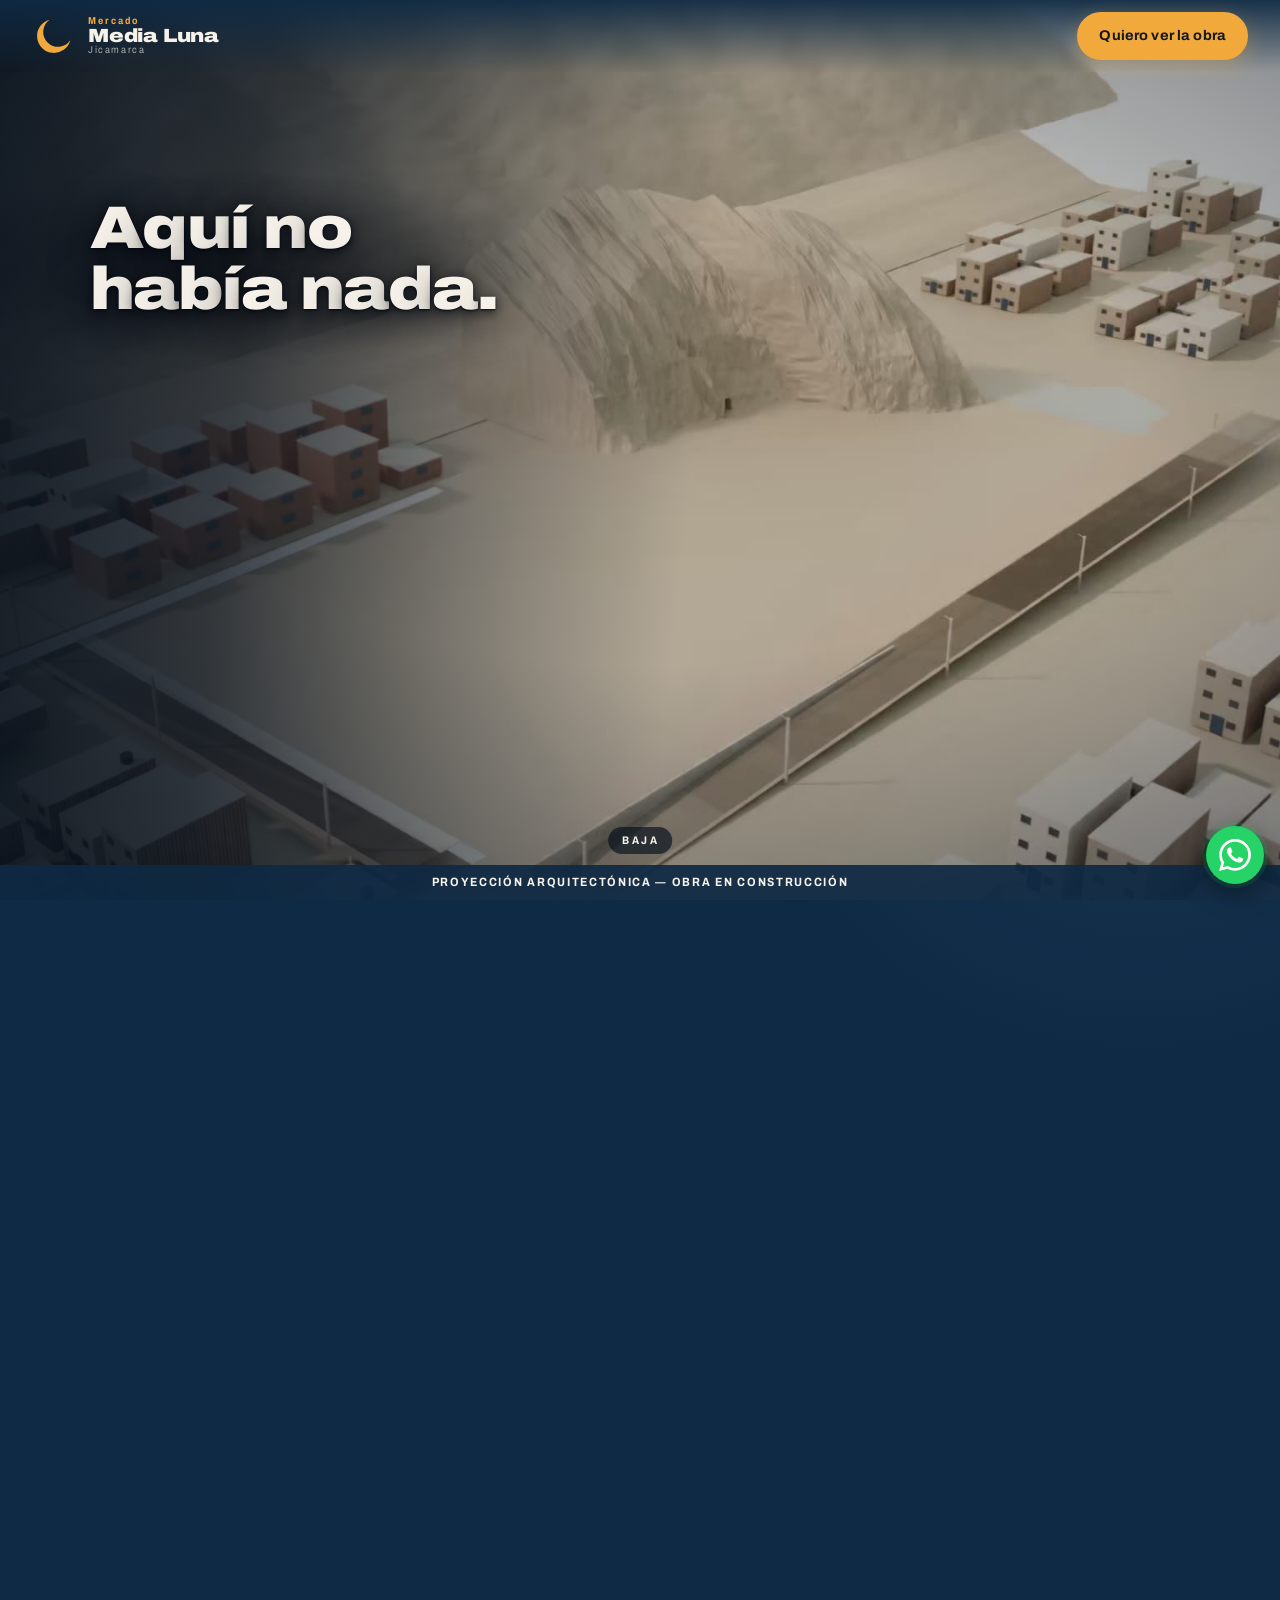
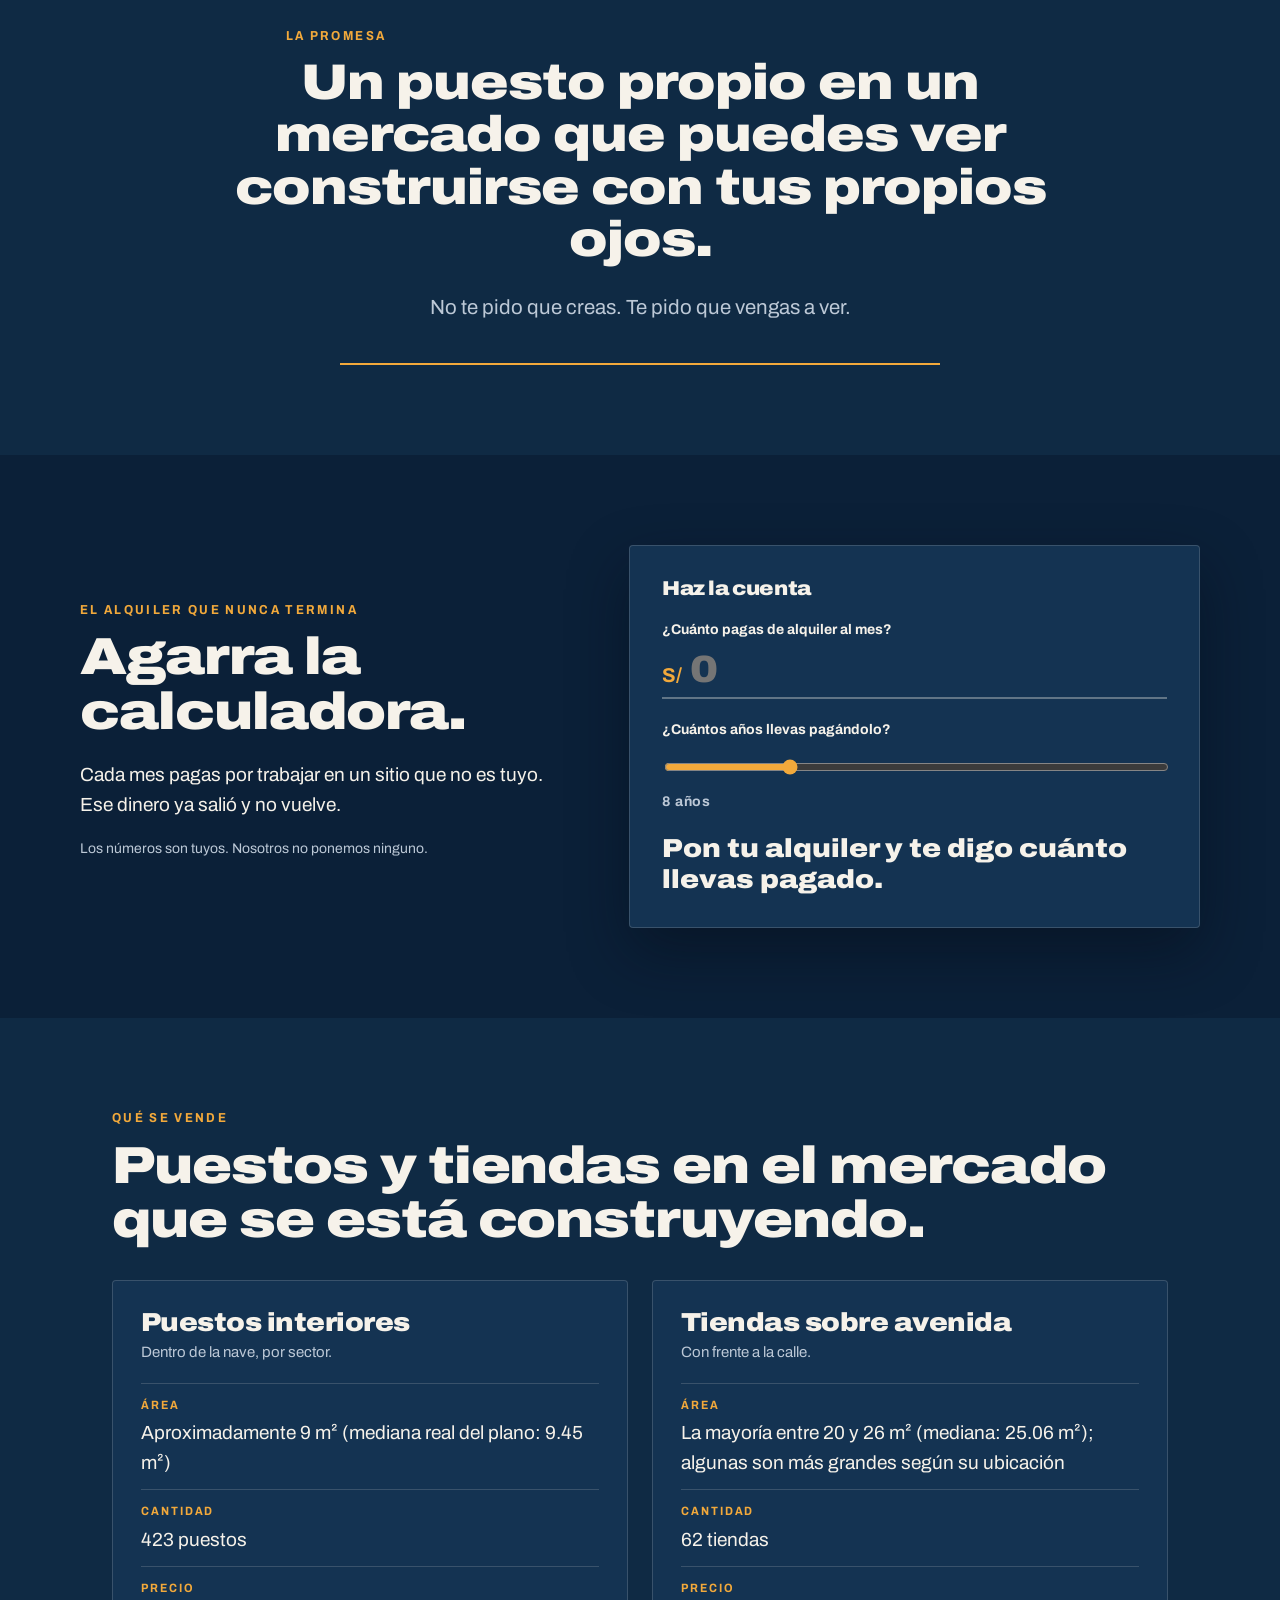
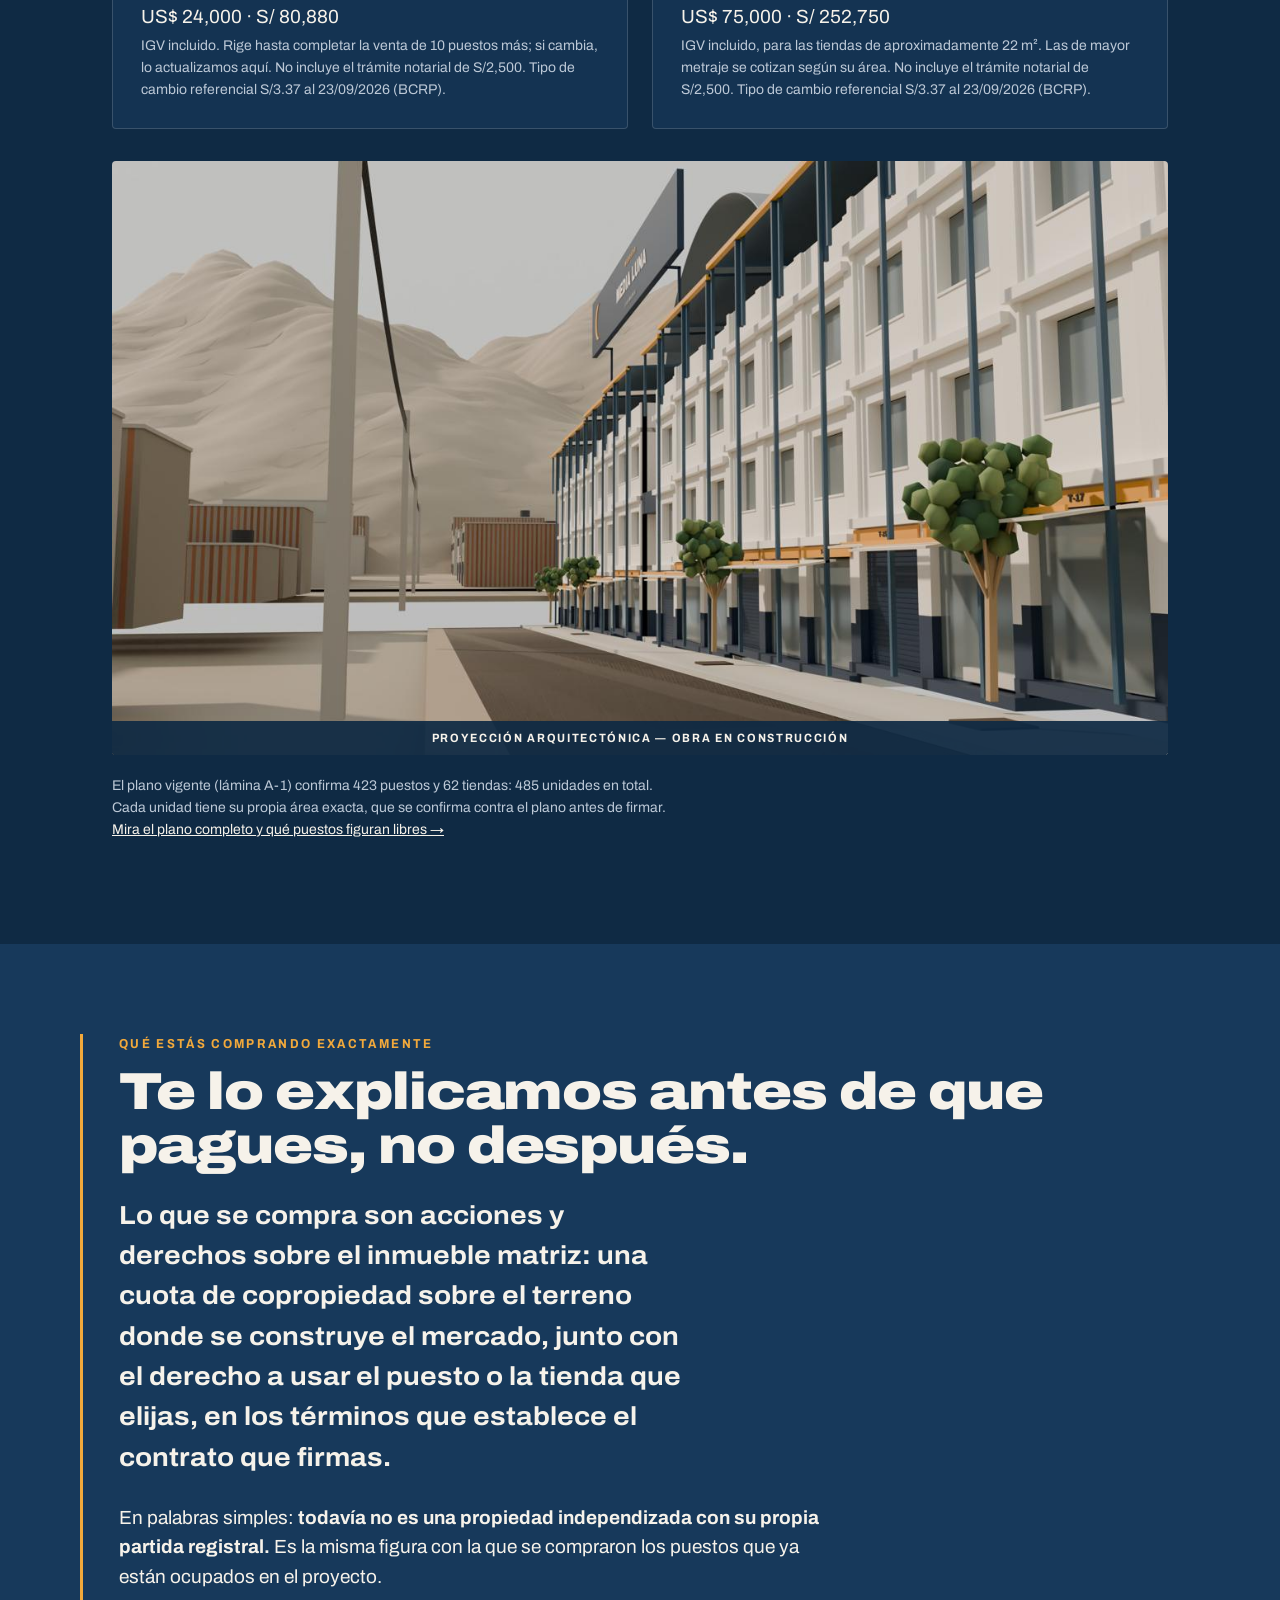
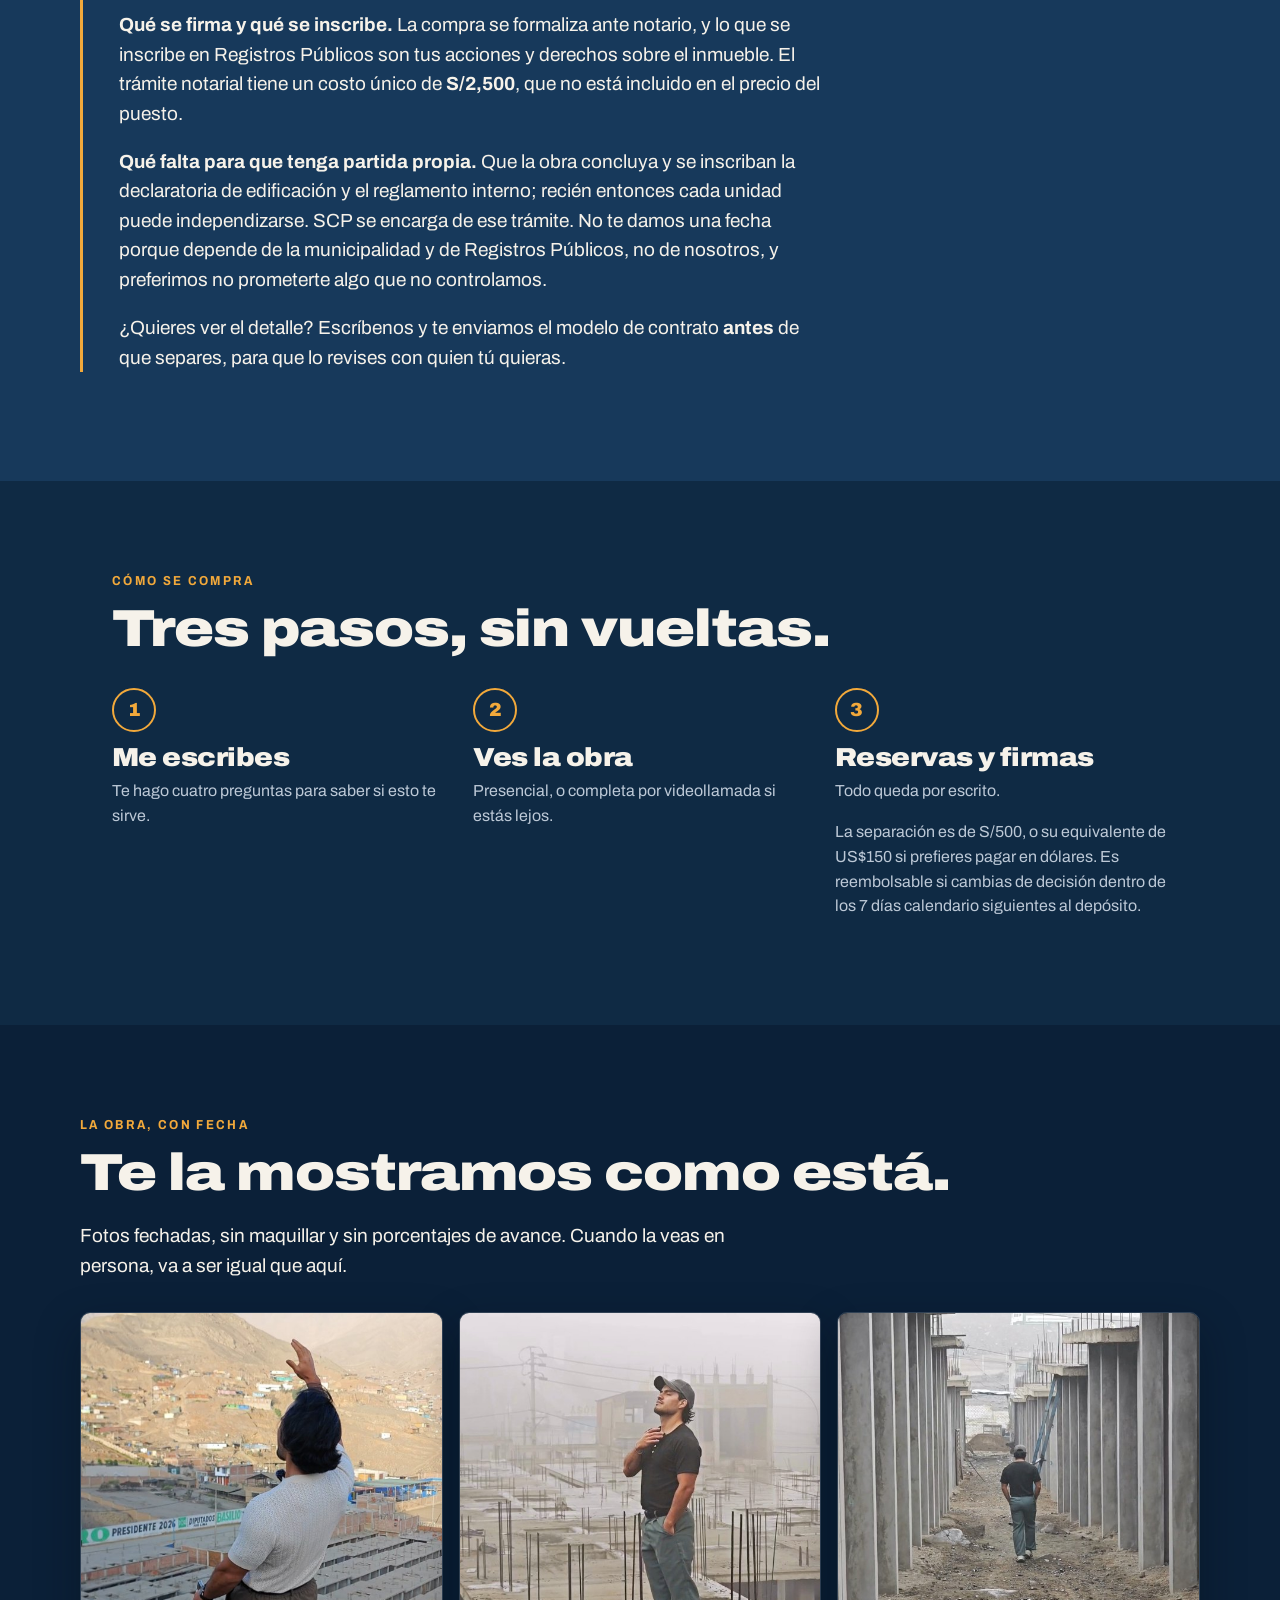
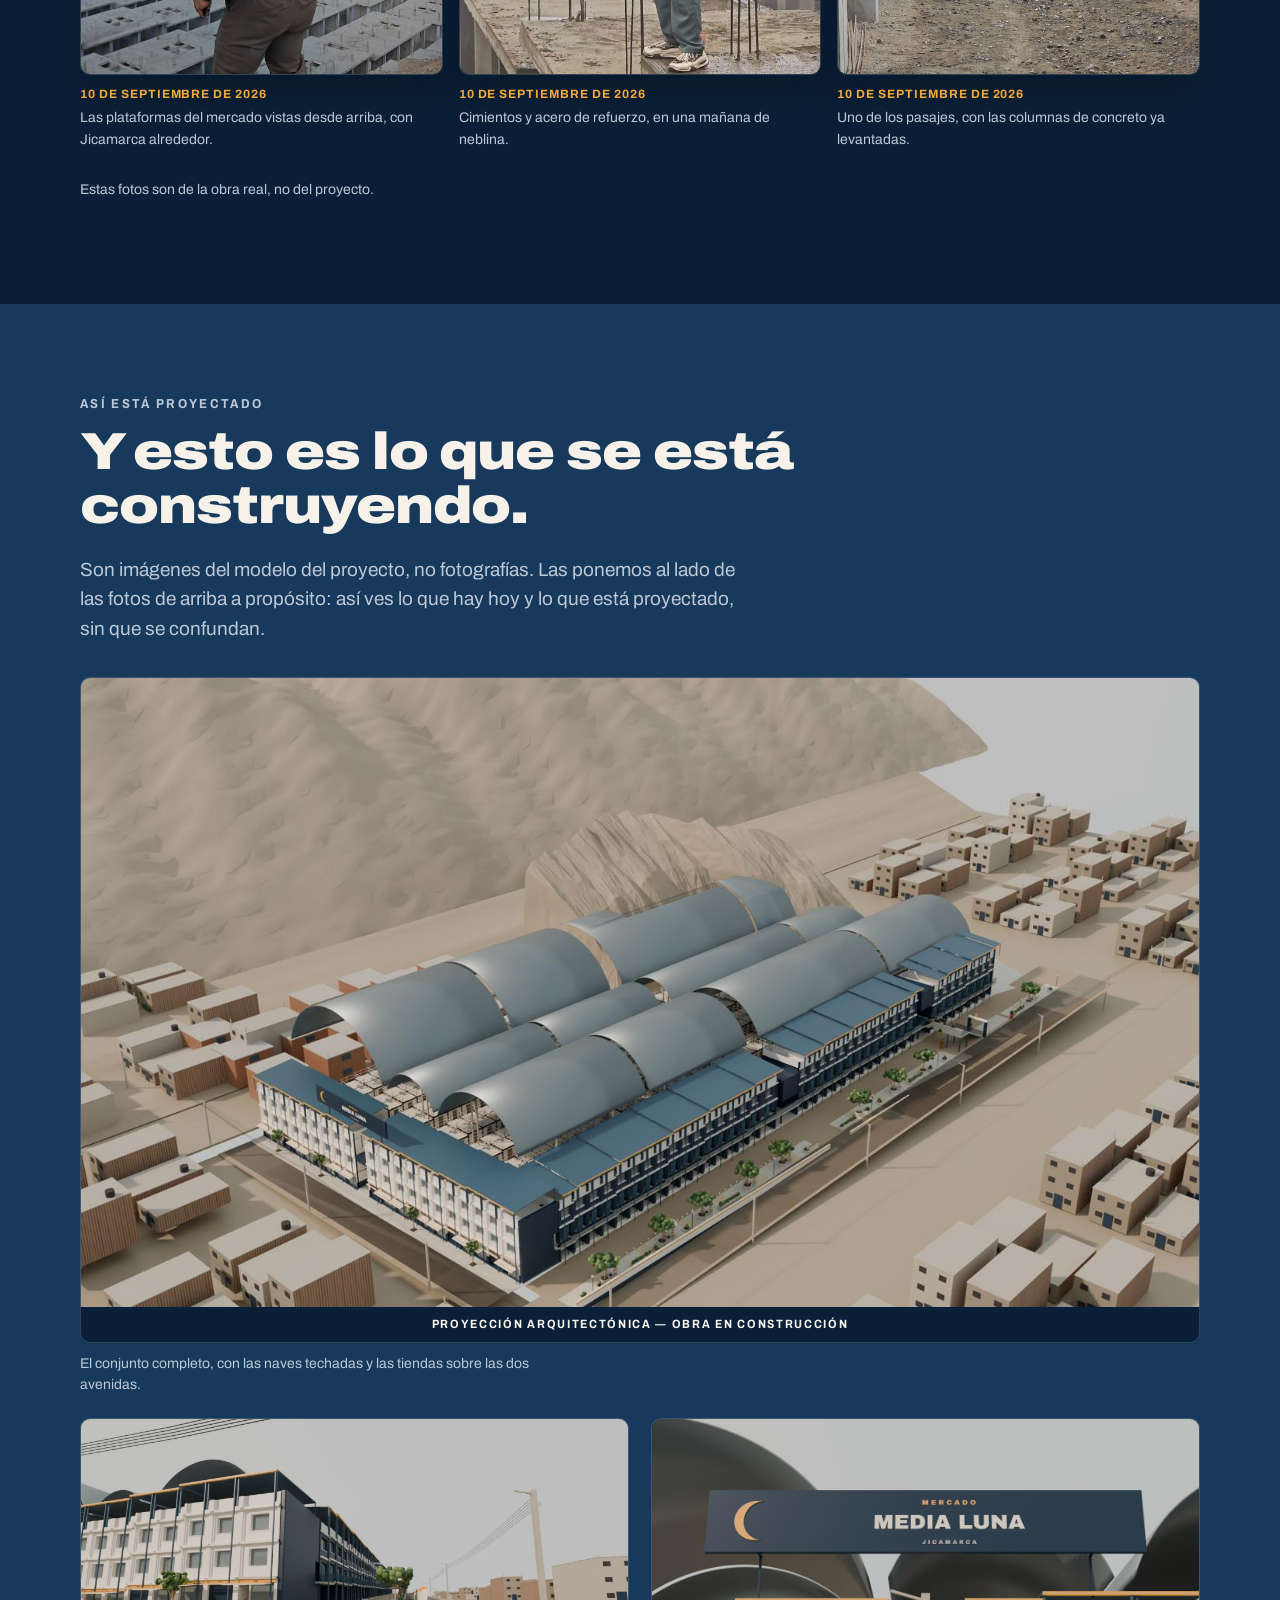
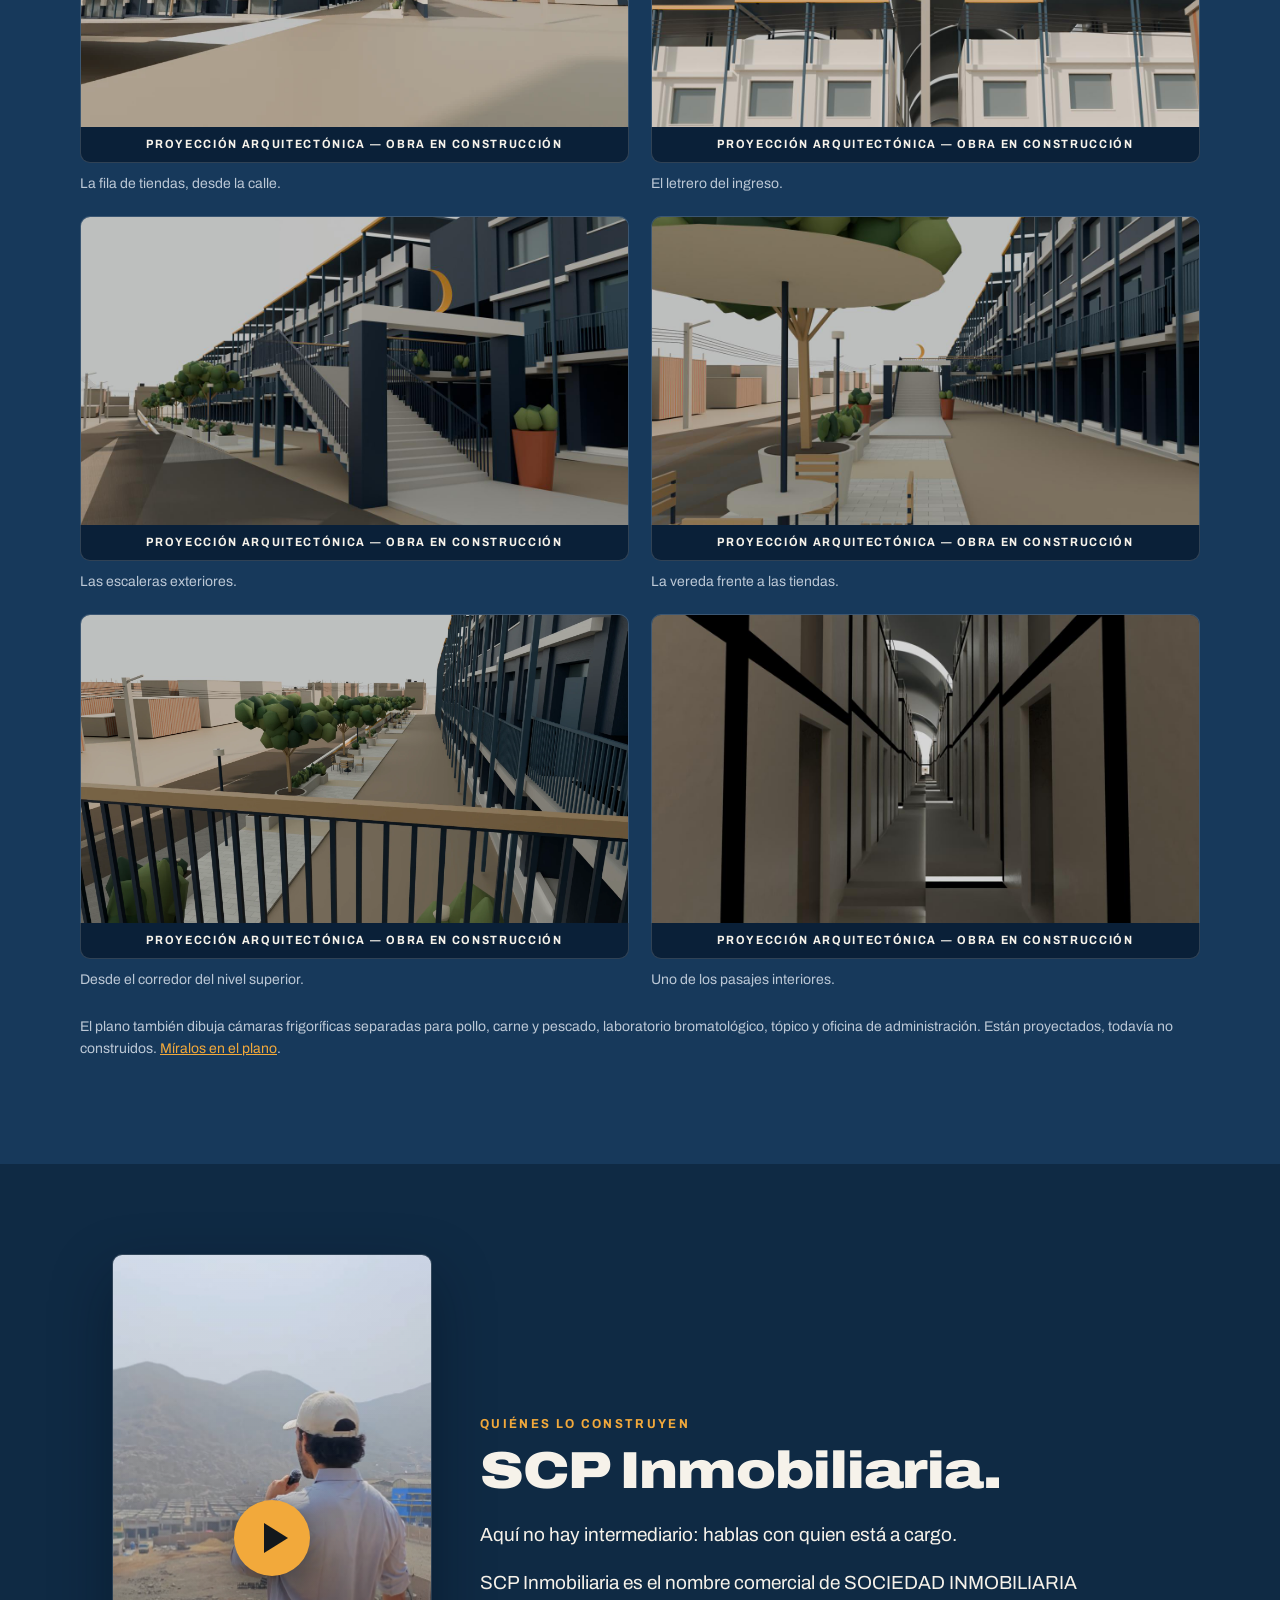
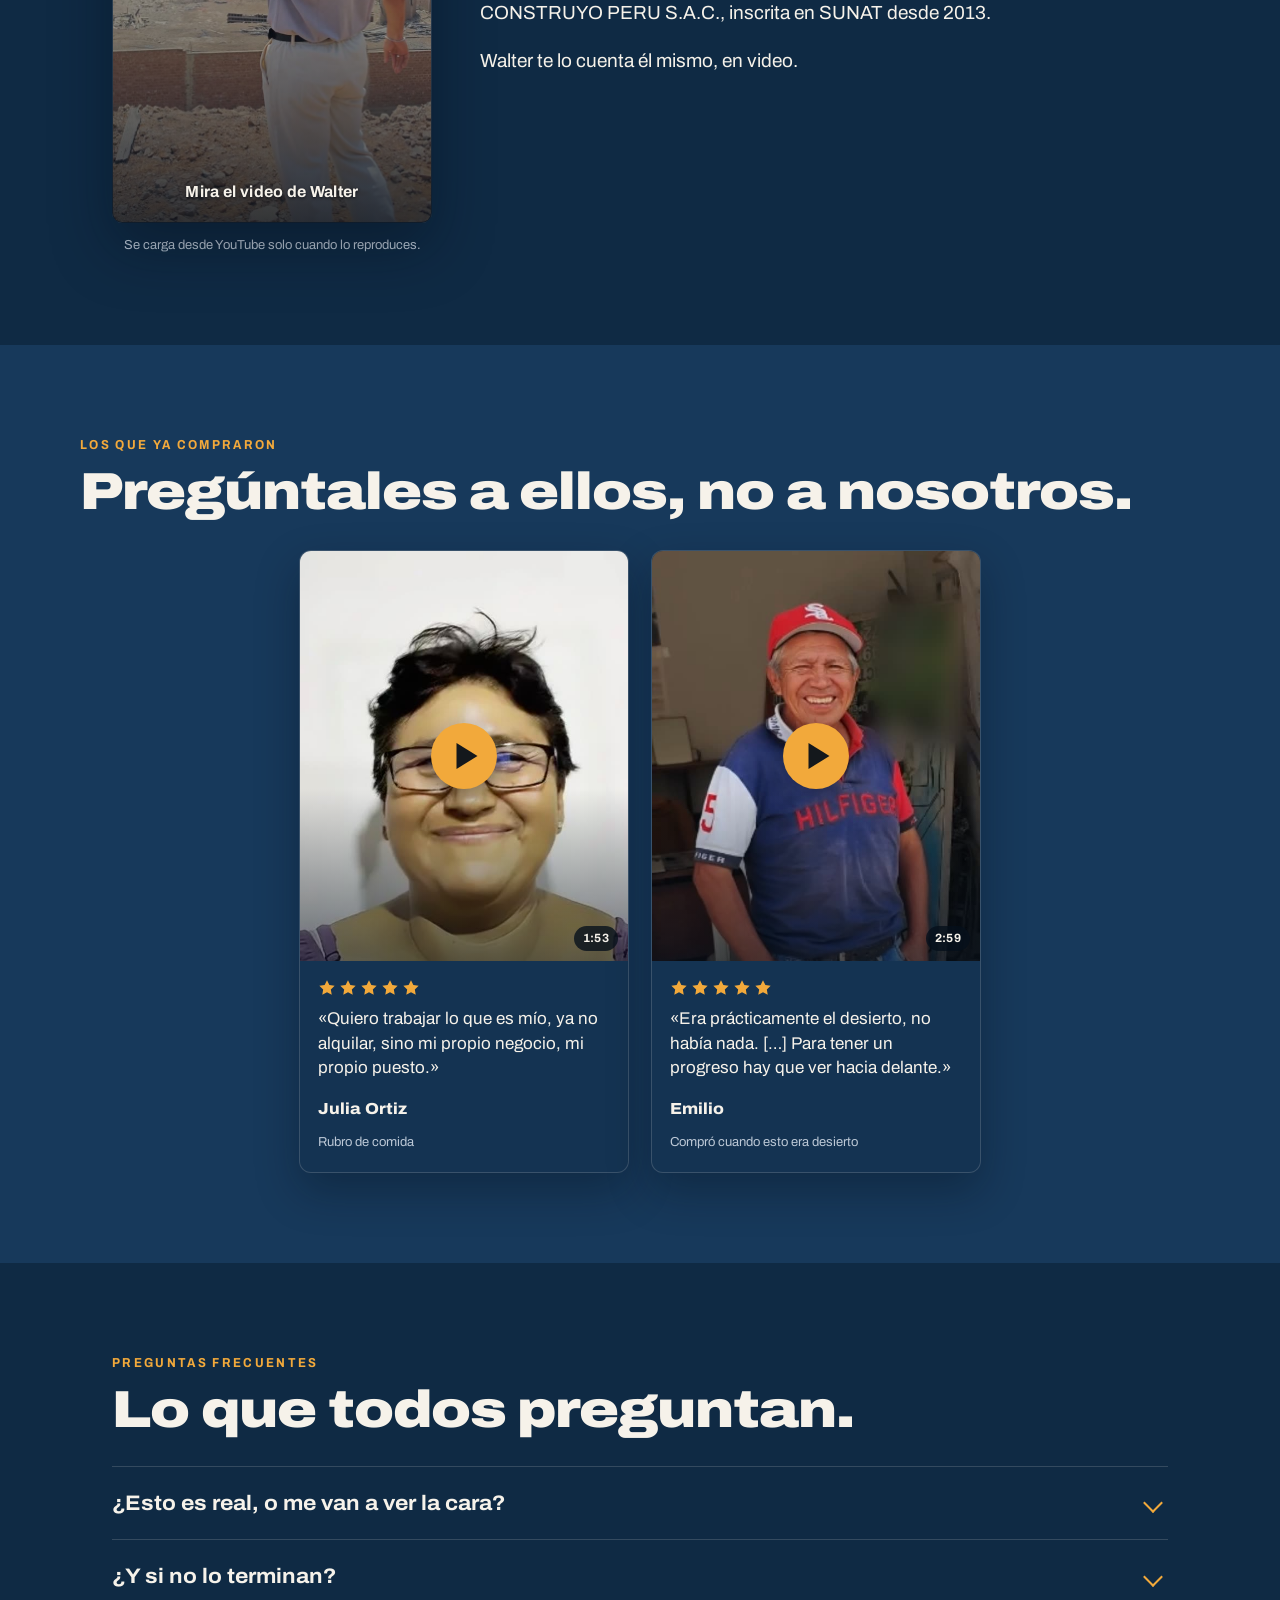
==== commit f9a5728d: "Publica /sabado-26 y une los testimonios en una sola tarjeta con video /sabado-26 es la página del e" ====
--- a/index.html
+++ b/index.html
@@ -25,7 +25,7 @@
 <link rel="preconnect" href="https://fonts.googleapis.com">
 <link rel="preconnect" href="https://fonts.gstatic.com" crossorigin>
 <link rel="stylesheet" href="https://fonts.googleapis.com/css2?family=Archivo:wdth,wght@75..125,400;75..125,500;75..125,700;75..125,900&display=swap">
-<link rel="stylesheet" href="assets/styles.css?v=f5cd2595">
+<link rel="stylesheet" href="assets/styles.css?v=ccb262ba">
 <noscript><style>.reveal{opacity:1!important;transform:none!important}</style></noscript>
 </head>
 <body>
@@ -312,7 +312,7 @@
       <p class="kicker">Los que ya compraron</p>
       <h2 id="h-testi">Pregúntales a ellos, no a nosotros.</h2>
     </div>
-    <div class="testi-rail" id="testi-rail" role="list"></div>
+    <div class="tgrid" id="testi-rail" role="list"></div>
     <p class="testi-vacio pend reveal">[PENDIENTE: más videos de compradores, con su autorización]</p>
   </section>
 
@@ -404,10 +404,11 @@
   <svg viewBox="0 0 24 24" aria-hidden="true" width="32" height="32"><path fill="currentColor" d="M17.472 14.382c-.297-.149-1.758-.867-2.03-.967-.273-.099-.471-.148-.67.15-.197.297-.767.966-.94 1.164-.173.199-.347.223-.644.075-.297-.15-1.255-.463-2.39-1.475-.883-.788-1.48-1.761-1.653-2.059-.173-.297-.018-.458.13-.606.134-.133.298-.347.446-.52.149-.174.198-.298.298-.497.099-.198.05-.371-.025-.52-.075-.149-.669-1.612-.916-2.207-.242-.579-.487-.5-.669-.51a12.8 12.8 0 0 0-.57-.01c-.198 0-.52.074-.792.372-.272.297-1.04 1.016-1.04 2.479 0 1.462 1.065 2.875 1.213 3.074.149.198 2.096 3.2 5.077 4.487.709.306 1.262.489 1.694.625.712.227 1.36.195 1.872.118.571-.085 1.758-.719 2.006-1.413.248-.694.248-1.289.173-1.413-.074-.124-.272-.198-.57-.347m-5.421 7.403h-.004a9.87 9.87 0 0 1-5.031-1.378l-.361-.214-3.741.982.998-3.648-.235-.374a9.86 9.86 0 0 1-1.51-5.26c.001-5.45 4.436-9.884 9.888-9.884 2.64 0 5.122 1.03 6.988 2.898a9.825 9.825 0 0 1 2.893 6.994c-.003 5.45-4.437 9.884-9.885 9.884m8.413-18.297A11.815 11.815 0 0 0 12.05 0C5.495 0 .16 5.335.157 11.892c0 2.096.547 4.142 1.588 5.945L.057 24l6.305-1.654a11.882 11.882 0 0 0 5.683 1.448h.005c6.554 0 11.89-5.335 11.893-11.893a11.821 11.821 0 0 0-3.48-8.413"/></svg>
 </a>
 
-<script src="assets/config.js?v=f5cd2595"></script>
-<script src="assets/medicion.js?v=f5cd2595"></script>
-<script src="assets/app.js?v=f5cd2595"></script>
-<script src="assets/embudo.js?v=f5cd2595"></script>
+<script src="assets/config.js?v=ccb262ba"></script>
+<script src="assets/testimonios.js?v=ccb262ba"></script>
+<script src="assets/medicion.js?v=ccb262ba"></script>
+<script src="assets/app.js?v=ccb262ba"></script>
+<script src="assets/embudo.js?v=ccb262ba"></script>
 
 <script type="application/ld+json">
 {
--- a/assets/styles.css
+++ b/assets/styles.css
@@ -638,6 +638,61 @@
 .testi-card iframe{ width:100%; aspect-ratio:9/16; border:0; display:block }
 .testi-meta{ padding:12px 14px; font-size:13px; color:var(--text-secondary) }
 
+/* Tarjeta de testimonio (desde el 25/09/2026): foto, estrellas, sus
+   palabras, nombre y rubro. La foto es el botón del video; al tocarla, el
+   video vertical ocupa su lugar. En celular las tarjetas se deslizan de lado. */
+.tgrid{
+  display:grid; grid-template-columns:repeat(auto-fit, minmax(260px, 330px)); justify-content:center;
+  gap:22px; max-width:var(--maxw); margin:30px auto 0;
+}
+.tgrid:empty{ display:none }
+@media (max-width:620px){
+  .tgrid{
+    display:flex; overflow-x:auto; scroll-snap-type:x mandatory; gap:14px;
+    margin-inline:calc(var(--gutter) * -1); padding:0 var(--gutter) 10px; scroll-padding-inline:var(--gutter);
+  }
+  .tgrid .tcard{ flex:0 0 min(80vw, 320px); scroll-snap-align:start }
+}
+.tcard{
+  display:flex; flex-direction:column; overflow:hidden;
+  background:var(--panel); border:1px solid var(--rule); border-radius:12px;
+  box-shadow:0 18px 44px rgba(4,12,22,.32);
+}
+.tcard-foto{
+  position:relative; display:block; width:100%; aspect-ratio:4/5; padding:0; border:0; margin:0;
+  cursor:pointer; background:var(--canvas-deep); font:inherit; color:inherit; overflow:hidden;
+}
+.tcard-foto img{ display:block; width:100%; height:100%; object-fit:cover; transition:transform .6s var(--ease) }
+.tcard-foto::after{
+  content:""; position:absolute; inset:0; pointer-events:none;
+  background:linear-gradient(to top, rgba(6,16,28,.6), rgba(6,16,28,0) 42%);
+}
+.tcard-play{
+  position:absolute; left:50%; top:50%; transform:translate(-50%,-50%); z-index:2;
+  width:66px; height:66px; border-radius:50%; background:var(--accent);
+  box-shadow:0 10px 30px rgba(4,12,22,.5); transition:transform .3s var(--ease), background .3s var(--ease);
+}
+.tcard-play::before{
+  content:""; position:absolute; left:calc(50% + 3px); top:50%; transform:translate(-50%,-50%);
+  border-left:21px solid var(--ink); border-top:13px solid transparent; border-bottom:13px solid transparent;
+}
+.tcard-foto:hover .tcard-play{ transform:translate(-50%,-50%) scale(1.07); background:var(--accent-hover) }
+.tcard-foto:hover img{ transform:scale(1.03) }
+.tcard-foto:focus-visible{ outline:3px solid var(--accent); outline-offset:-3px; border-radius:12px 12px 0 0 }
+.tcard-dur{
+  position:absolute; right:10px; bottom:10px; z-index:2; padding:3px 9px; border-radius:999px;
+  font-size:12px; font-weight:700; letter-spacing:.03em; background:rgba(6,16,28,.78); color:var(--text-primary);
+}
+.tcard-video{ display:block; width:100%; aspect-ratio:9/16; border:0; background:#000 }
+.tcard-cuerpo{ display:flex; flex-direction:column; gap:10px; flex:1; padding:18px 18px 20px }
+.tcard-estrellas{ display:flex; gap:3px; margin:0; color:var(--accent) }
+.tcard-estrellas svg{ width:18px; height:18px; fill:currentColor }
+.tcard-cita{ margin:0; font-size:17px; line-height:1.45; color:var(--text-primary) }
+.tcard-cita p{ margin:0; max-width:none }
+.tcard-nombre{ margin:auto 0 0; padding-top:6px; font-weight:800; font-size:16px; font-variation-settings:"wdth" 108 }
+.tcard-desc{ margin:0; font-size:13px; color:var(--text-secondary) }
+@media (prefers-reduced-motion:reduce){ .tcard-foto img,.tcard-play{ transition:none } }
+
 /* ---------- faq ---------- */
 .faq-list{ margin-top:28px; border-top:1px solid var(--rule) }
 .faq details{ border-bottom:1px solid var(--rule) }
@@ -1012,22 +1067,6 @@
 .valor-card h3{ margin-bottom:.3em }
 .valor-card p{ color:var(--text-secondary); font-size:16px; margin:0 }
 
-/* ---------- testimonios escritos ---------- */
-.escritos-head,.escritos,.escritos-vacio{ max-width:var(--maxw); margin-inline:auto }
-.escritos-head{ margin-top:48px; padding-top:28px; border-top:1px solid var(--rule) }
-.escritos-head h3{ margin:0 }
-.escritos{ display:grid; gap:16px; margin-top:22px }
-@media (min-width:760px){ .escritos{ grid-template-columns:1fr 1fr; gap:20px } }
-.escritos:empty{ display:none }
-.escrito{
-  margin:0; background:var(--panel); border:1px solid var(--rule); border-left:3px solid var(--accent);
-  border-radius:8px; padding:20px 22px;
-}
-.escrito blockquote{ margin:0 0 12px; font-size:17px; line-height:1.5 }
-.escrito blockquote::before{ content:"\201C" }
-.escrito blockquote::after{ content:"\201D" }
-.escrito figcaption{ font-size:13px; color:var(--text-secondary); letter-spacing:.02em }
-.escritos-vacio{ display:block; margin-top:22px; width:fit-content }
 
 /* ---------- el paso del documento ---------- */
 .chat-campo-doble{ grid-template-columns:1fr 1fr auto }
@@ -1046,3 +1085,126 @@
 .pagina-evento .hablemos{ scroll-margin-top:72px }
 .pagina-evento .hablemos-copy .small{ margin-top:20px }
 .pagina-evento .hablemos-copy .small a{ color:var(--accent) }
+
+/* =========================================================================
+   /sabado-26 — evento en vivo de una sola fecha (desde el 25/09/2026)
+   Las clases van con prefijo sab- para no pisar nada del resto del sitio.
+   ========================================================================= */
+.ev-hero{ position:relative }
+/* la barra obligatoria del render de fondo, pegada al pie del hero */
+.ev-hero-barra{ position:absolute; left:0; right:0; bottom:0; margin:0 }
+.sab-hero{ padding-bottom:clamp(72px,9vh,104px) }
+.sab-hero h1{ font-size:clamp(29px,3.9vw,46px); max-width:22ch }
+
+/* según la fase del evento (evento.js pone data-fase en <body>) */
+.sab-solo-fin{ display:none }
+body[data-fase="terminado"] .sab-solo-activo{ display:none !important }
+body[data-fase="terminado"] .sab-solo-fin{ display:block }
+body[data-fase="terminado"] .sab-precio{ opacity:.5 }
+
+/* dónde se transmite */
+.sab-plataformas{ list-style:none; display:flex; flex-wrap:wrap; gap:10px; padding:0; margin:22px 0 0 }
+.sab-plataformas a{
+  display:inline-flex; align-items:center; gap:8px; min-height:40px; padding:8px 14px;
+  border-radius:999px; border:1px solid var(--rule-strong); background:rgba(11,32,56,.6);
+  color:var(--text-primary); text-decoration:none; font-weight:700; font-size:14px;
+  transition:border-color .3s var(--ease);
+}
+.sab-plataformas a:hover{ border-color:var(--accent) }
+.sab-plataformas .red-ico{ width:18px; height:18px; flex:none; color:var(--accent) }
+
+/* la oferta con su ancla, en el hero */
+.sab-precio{
+  max-width:430px; padding:22px 24px 20px; border-radius:12px;
+  background:rgba(11,32,56,.84); border:1px solid var(--rule-strong); border-top:3px solid var(--accent);
+  box-shadow:0 24px 60px rgba(4,12,22,.45); backdrop-filter:blur(4px);
+}
+@media (min-width:1040px){ .sab-precio{ margin-left:auto } }
+.sab-precio p{ margin:0; max-width:none }
+.sab-precio-rotulo{
+  font-size:13px; font-weight:700; letter-spacing:.14em; text-transform:uppercase;
+  color:var(--accent); font-variation-settings:"wdth" 88;
+}
+.sab-precio p.sab-precio-lista{ margin-top:12px; font-size:15px; color:var(--text-secondary) }
+.sab-precio s,.sab-prod s{ text-decoration-thickness:2px; text-decoration-color:rgba(242,169,59,.85) }
+/* dólares y soles en caracteres iguales (Ley 29571, art. 6) */
+.sab-precio p.sab-precio-evento{ display:flex; flex-wrap:wrap; align-items:baseline; gap:0 14px; margin-top:6px }
+.sab-precio-num{
+  font-size:clamp(30px,3.6vw,42px); font-weight:900; font-variation-settings:"wdth" 110;
+  letter-spacing:-.02em; line-height:1.1; font-variant-numeric:tabular-nums;
+}
+.sab-precio p.sab-precio-ahorro{
+  display:inline-block; margin-top:12px; padding:5px 12px; border-radius:999px;
+  background:var(--accent); color:var(--ink); font-weight:800; font-size:14px;
+}
+.sab-precio p.sab-precio-nota{ margin-top:12px; font-size:13px; color:var(--text-secondary) }
+.sab-precio-nota a{ color:var(--accent) }
+
+/* el problema, con la cuenta del visitante */
+.sab-dolor{ padding:clamp(64px,10vh,120px) var(--gutter); background:var(--canvas-deep) }
+/* minmax(0,1fr): sin esto la columna toma el ancho mínimo de su contenido y la sección se sale de la pantalla en celular */
+.sab-dolor-inner{ max-width:var(--maxw); margin-inline:auto; display:grid; grid-template-columns:minmax(0,1fr); gap:clamp(24px,4vw,56px); align-items:center }
+.sab-dolor-inner > *{ min-width:0 }
+@media (min-width:900px){ .sab-dolor-inner{ grid-template-columns:minmax(0,1fr) minmax(0,440px) } }
+.sab-calc select{
+  width:100%; font:inherit; font-size:17px; padding:11px 12px; border-radius:8px;
+  border:1px solid var(--rule-strong); background:var(--canvas-deep); color:var(--text-primary);
+}
+.sab-calc select:focus-visible{ outline:3px solid var(--accent); outline-offset:2px }
+.sab-calc-res{ margin:6px 0 0; font-size:17px; line-height:1.45; color:var(--text-secondary); max-width:none }
+.sab-calc-res.lleno{ color:var(--text-primary) }
+.sab-calc-res strong{ display:block; margin:2px 0; font-size:clamp(26px,3vw,34px); font-weight:900; color:var(--accent); font-variant-numeric:tabular-nums }
+
+/* alquilar o tener tu puesto */
+.sab-compara{ padding:clamp(64px,10vh,120px) var(--gutter); max-width:var(--maxw); margin:0 auto }
+.sab-compara-grid{ display:grid; gap:18px; margin-top:30px }
+@media (min-width:820px){ .sab-compara-grid{ grid-template-columns:1fr 1fr } }
+.sab-col{ border-radius:12px; padding:24px 24px 26px; border:1px solid var(--rule) }
+.sab-col h3{ margin-bottom:.7em }
+.sab-col ul{ list-style:none; margin:0; padding:0; display:grid; gap:14px }
+.sab-col li{ position:relative; padding-left:32px; font-size:16px; line-height:1.5 }
+.sab-col li::before{
+  position:absolute; left:0; top:.1em; width:22px; height:22px; border-radius:50%;
+  display:grid; place-items:center; font-size:12px; font-weight:900;
+}
+.sab-col-antes{ background:rgba(11,32,56,.5) }
+.sab-col-antes li{ color:var(--text-secondary) }
+.sab-col-antes li::before{ content:"✕"; border:1px solid var(--rule-strong); color:var(--text-secondary) }
+.sab-col-despues{ background:var(--panel); border-color:rgba(242,169,59,.45) }
+.sab-col-despues li::before{ content:"✓"; background:var(--accent); color:var(--ink) }
+.sab-compara .nota{ margin-top:22px }
+.sab-compara .nota a{ color:var(--accent) }
+
+/* lo que te llevas */
+.sab-llevas{ padding:clamp(64px,10vh,120px) var(--gutter); background:var(--panel-2) }
+.sab-llevas-inner{ max-width:var(--maxw); margin-inline:auto }
+.sab-check{ list-style:none; margin:26px 0 0; padding:0; display:grid; gap:14px; max-width:760px }
+.sab-check li{ position:relative; padding-left:40px; font-size:clamp(16px,1.6vw,19px); line-height:1.5 }
+.sab-check li::before{
+  content:"✓"; position:absolute; left:0; top:.05em; width:26px; height:26px; border-radius:50%;
+  display:grid; place-items:center; background:var(--accent); color:var(--ink); font-size:14px; font-weight:900;
+}
+
+/* la oferta con todas sus condiciones */
+.sab-oferta{ padding:clamp(64px,10vh,120px) var(--gutter); max-width:var(--maxw); margin:0 auto }
+.sab-oferta-grid{ display:grid; gap:18px; margin-top:30px }
+@media (min-width:820px){ .sab-oferta-grid{ grid-template-columns:1fr 1fr } }
+.sab-prod{ background:var(--panel); border:1px solid var(--rule); border-top:3px solid var(--accent); border-radius:12px; padding:24px }
+.sab-prod h3{ margin-bottom:.2em }
+.sab-prod p.sab-prod-area{ margin:0 0 16px; font-size:14px; color:var(--text-secondary) }
+.sab-prod dl{ margin:0; display:grid; gap:14px }
+.sab-prod dt{
+  font-size:12px; font-weight:700; letter-spacing:.14em; text-transform:uppercase;
+  color:var(--text-secondary); font-variation-settings:"wdth" 88;
+}
+.sab-prod dd{ margin:4px 0 0; font-size:18px; font-weight:700; font-variant-numeric:tabular-nums }
+.sab-prod-evento dt{ color:var(--accent) }
+.sab-prod-evento dd{ font-size:clamp(22px,2.6vw,28px); font-weight:900 }
+.sab-prod p.sab-prod-nota{ margin:14px 0 0; font-size:13px; color:var(--text-secondary) }
+.sab-condiciones{ margin-top:22px; padding:20px 24px; border:1px solid var(--rule); border-radius:12px; background:rgba(11,32,56,.5) }
+.sab-condiciones h3{ font-size:17px; margin-bottom:.6em }
+.sab-condiciones ul{ margin:0; padding-left:18px; display:grid; gap:6px; font-size:14px; line-height:1.5; color:var(--text-secondary) }
+.sab-vencido{ margin:22px 0 0; font-weight:700; color:var(--accent) }
+.sab-terminado{ align-self:center; background:var(--panel); border:1px solid var(--rule); border-radius:12px; padding:26px }
+.sab-terminado p{ margin:0 0 10px }
+.sab-terminado .btn{ margin-top:8px }
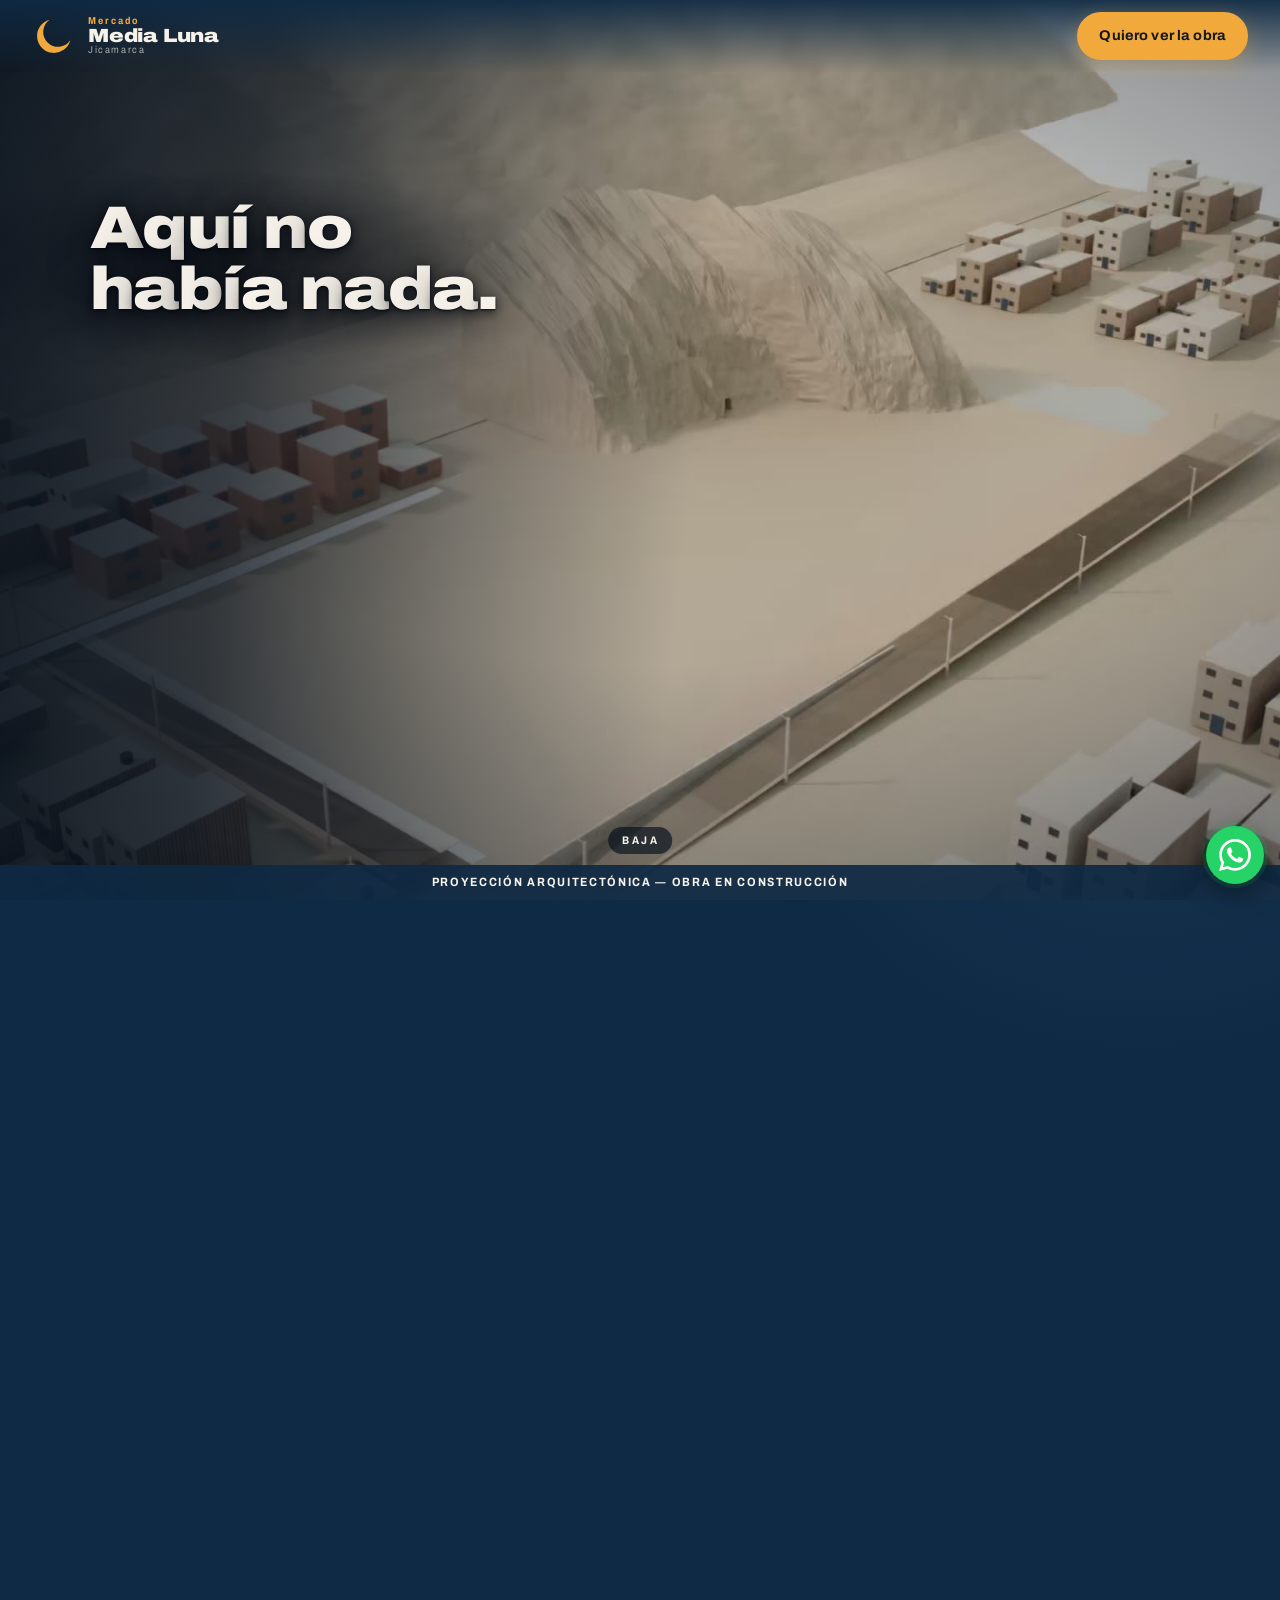
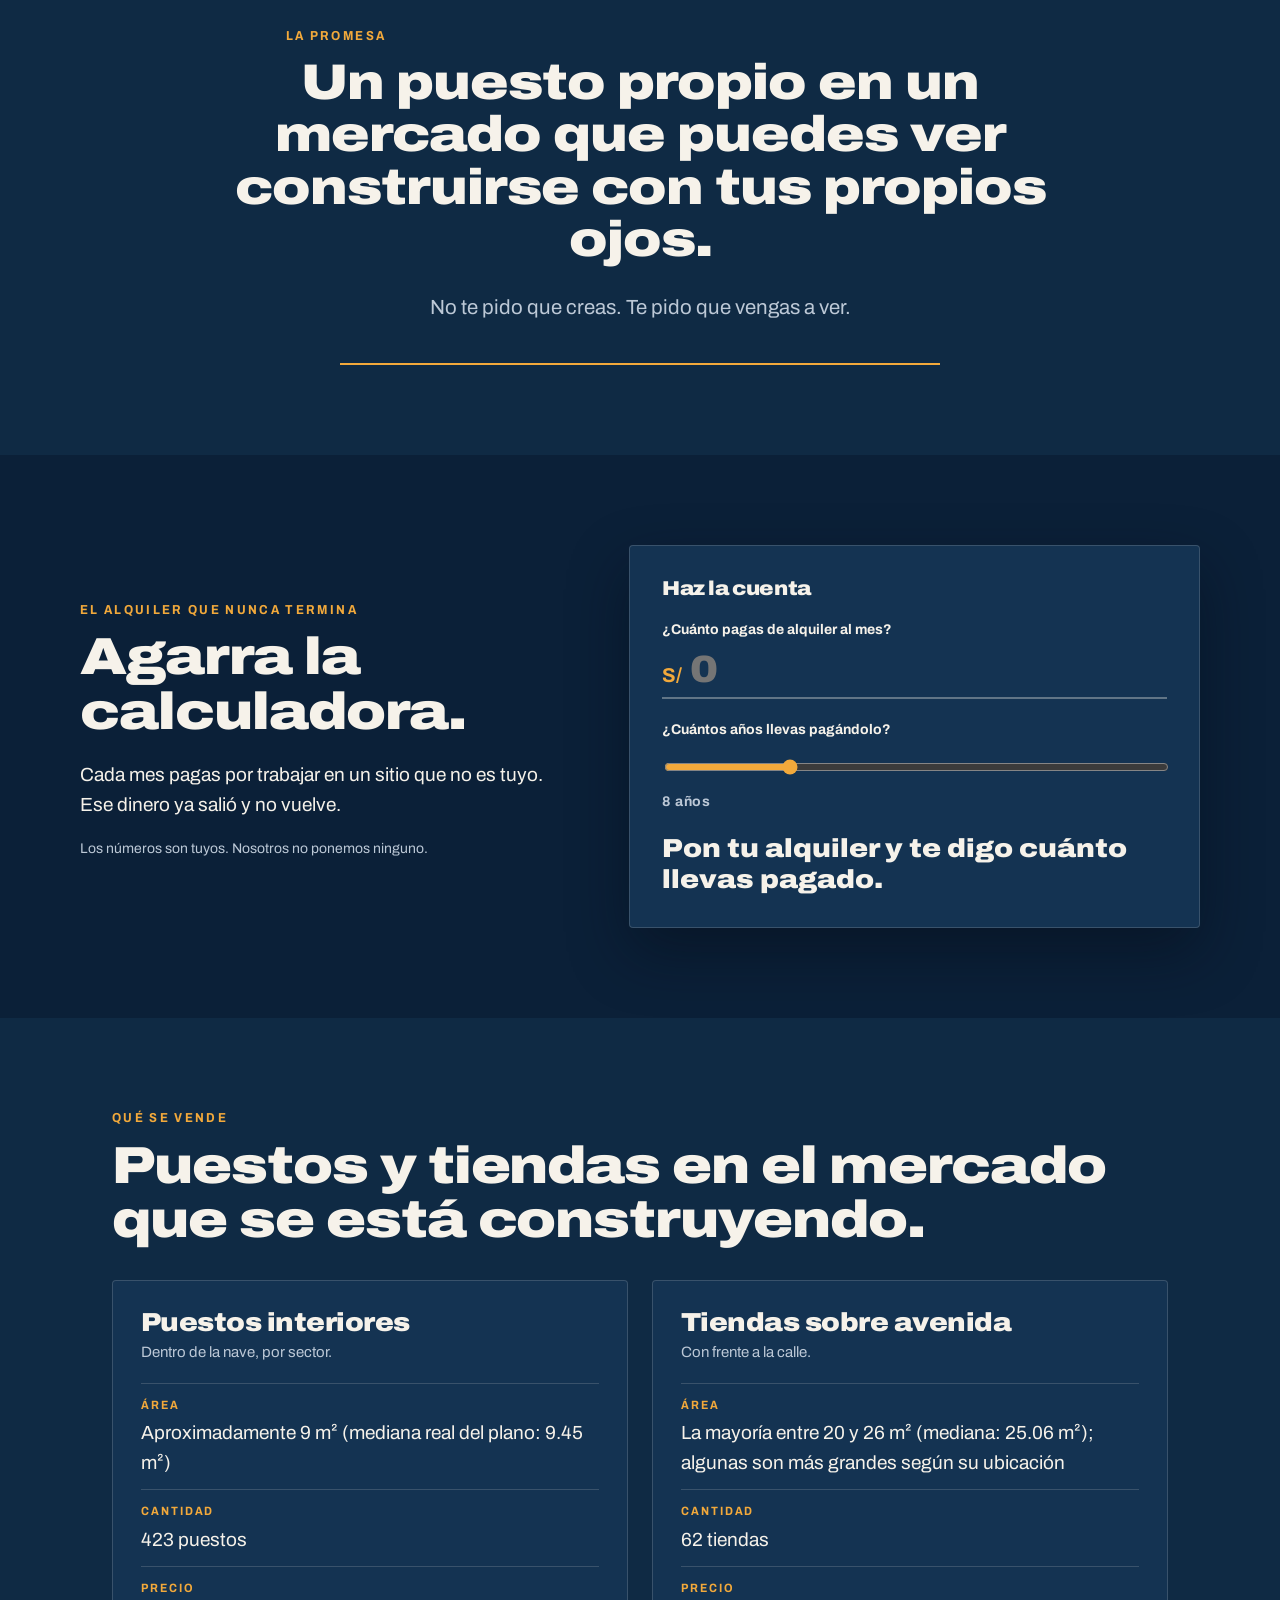
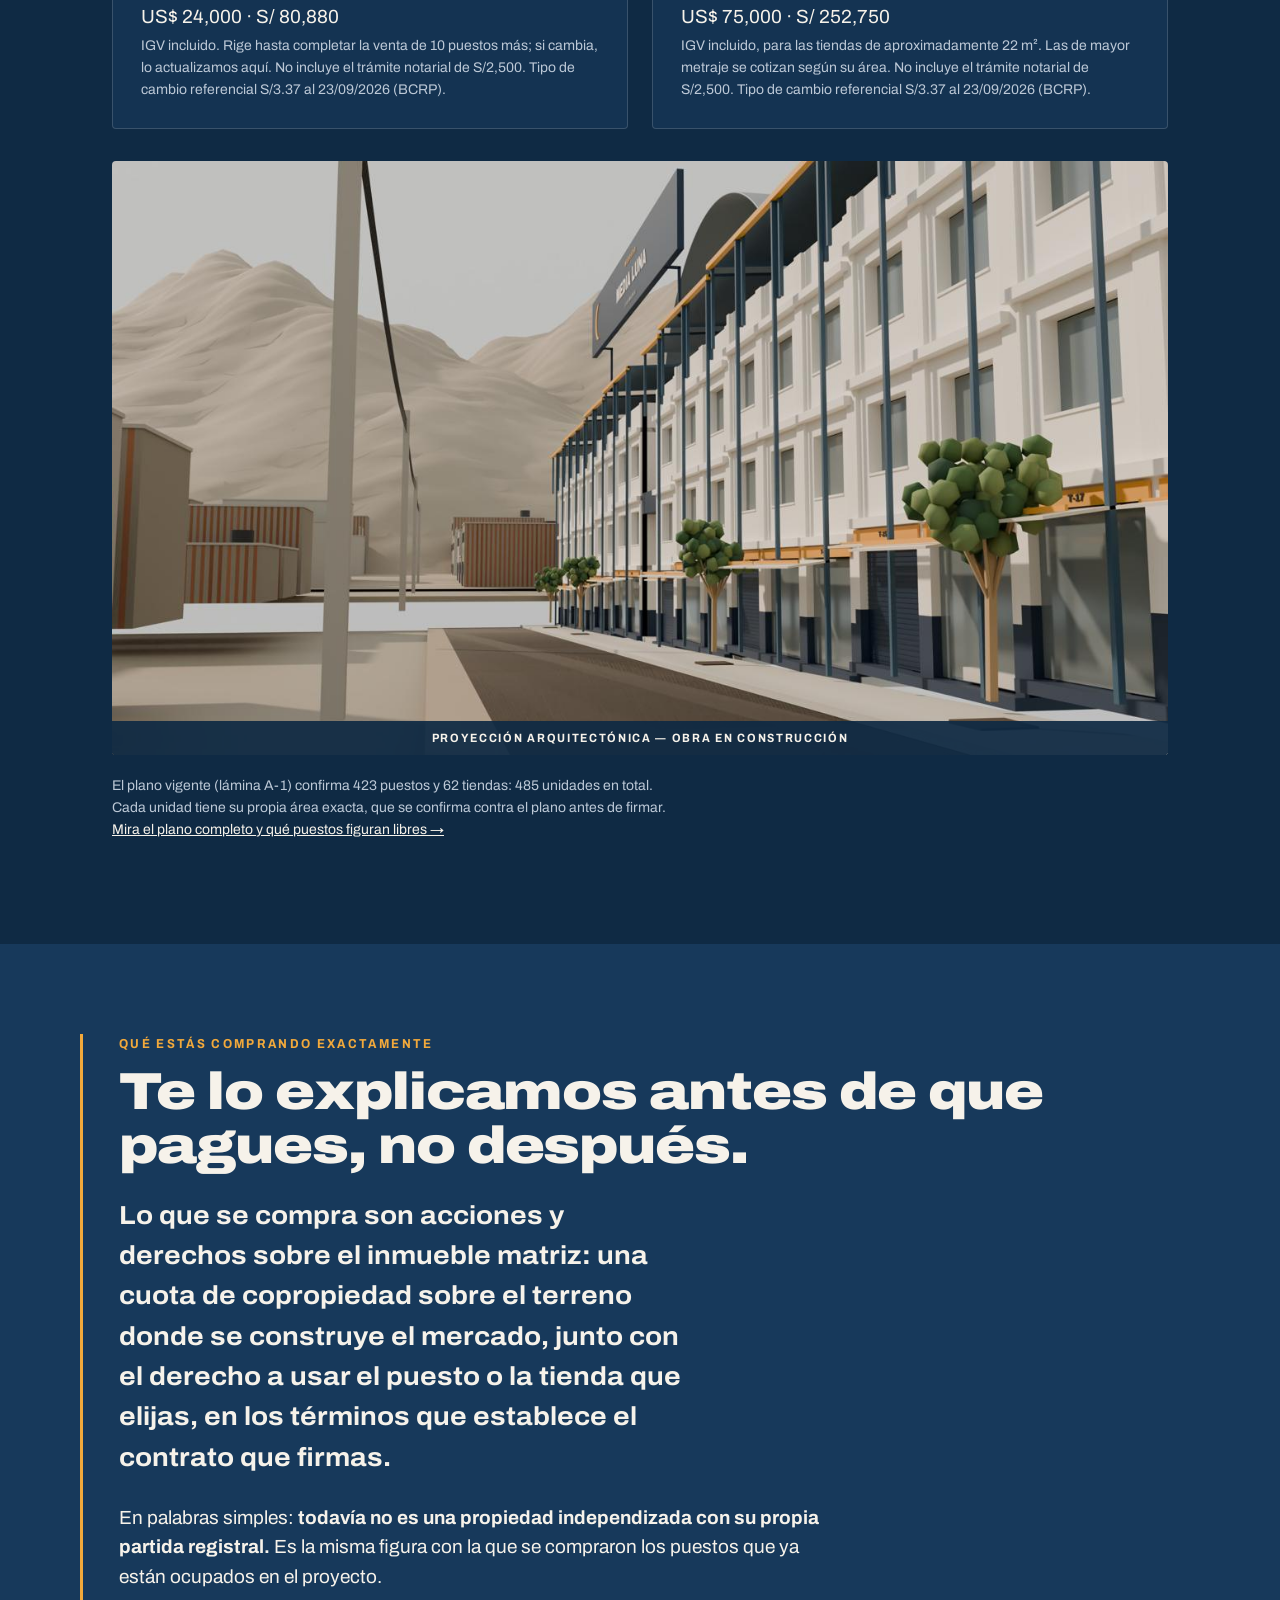
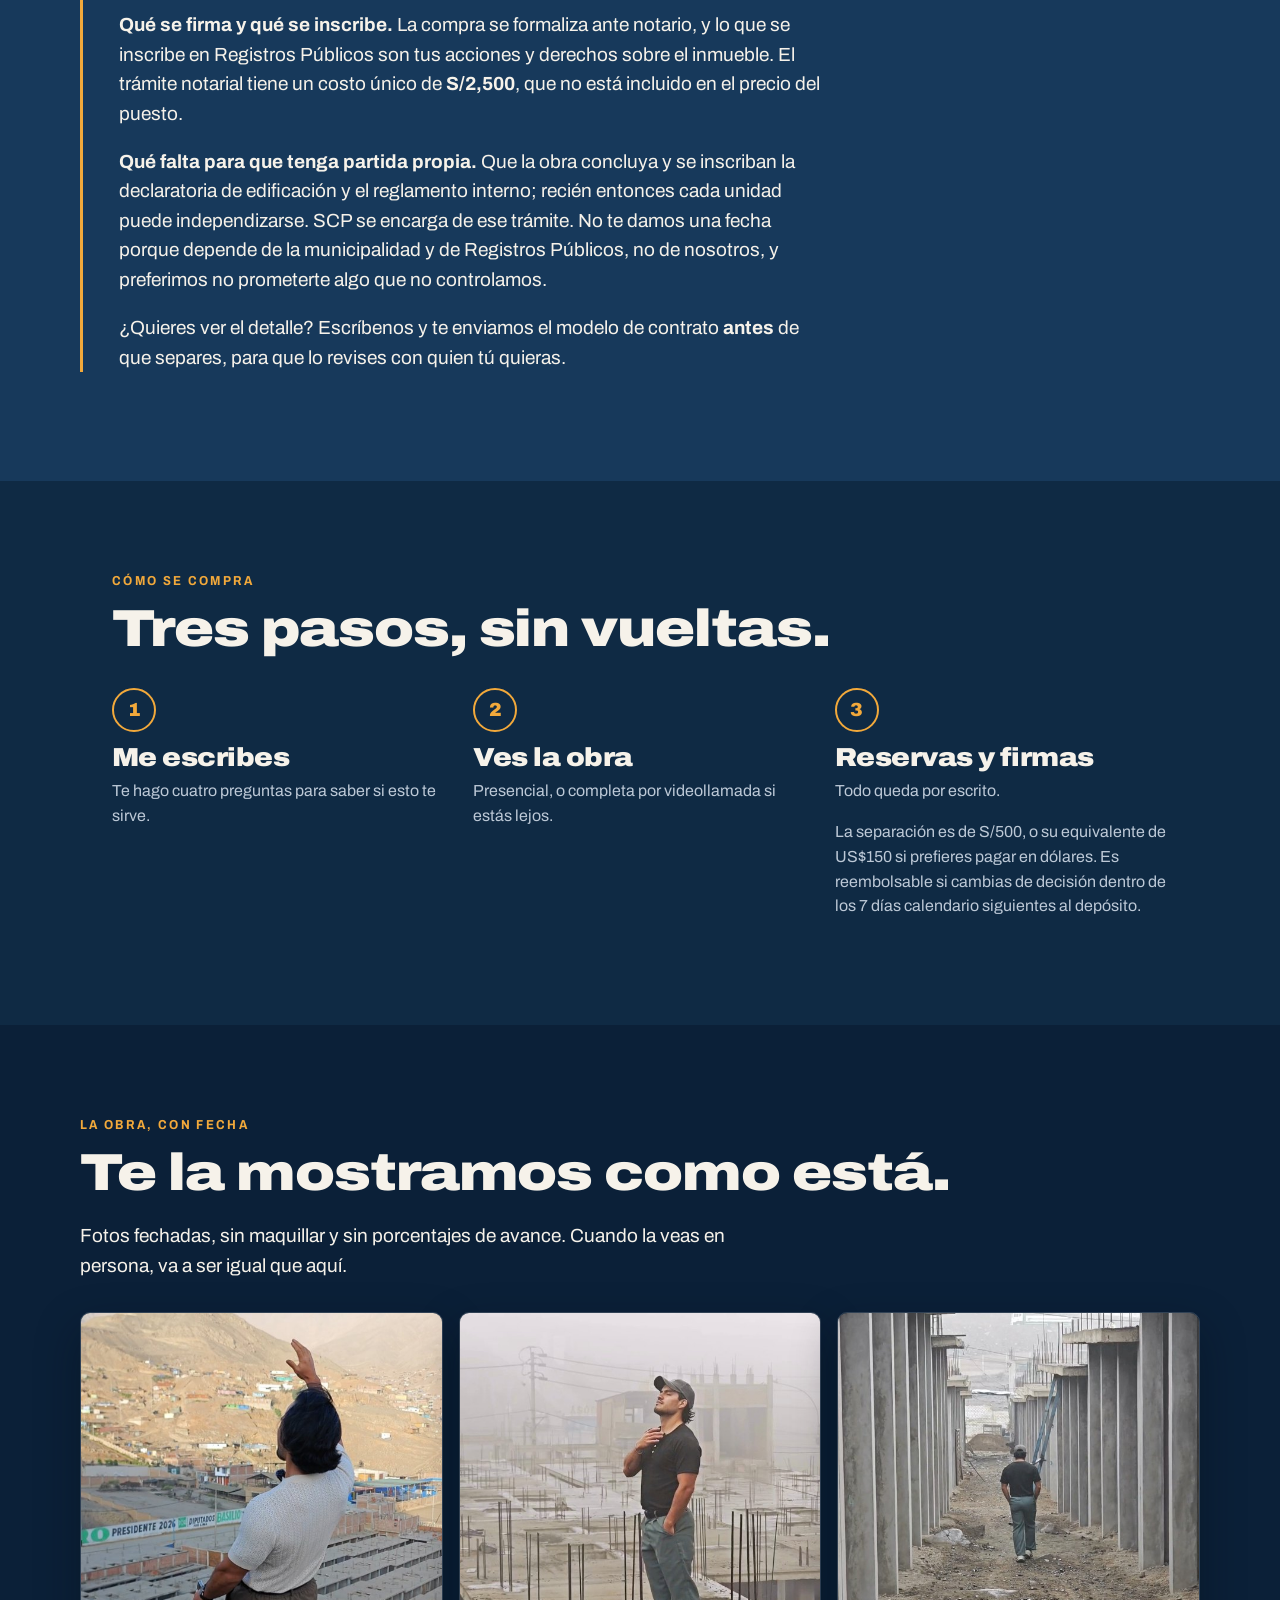
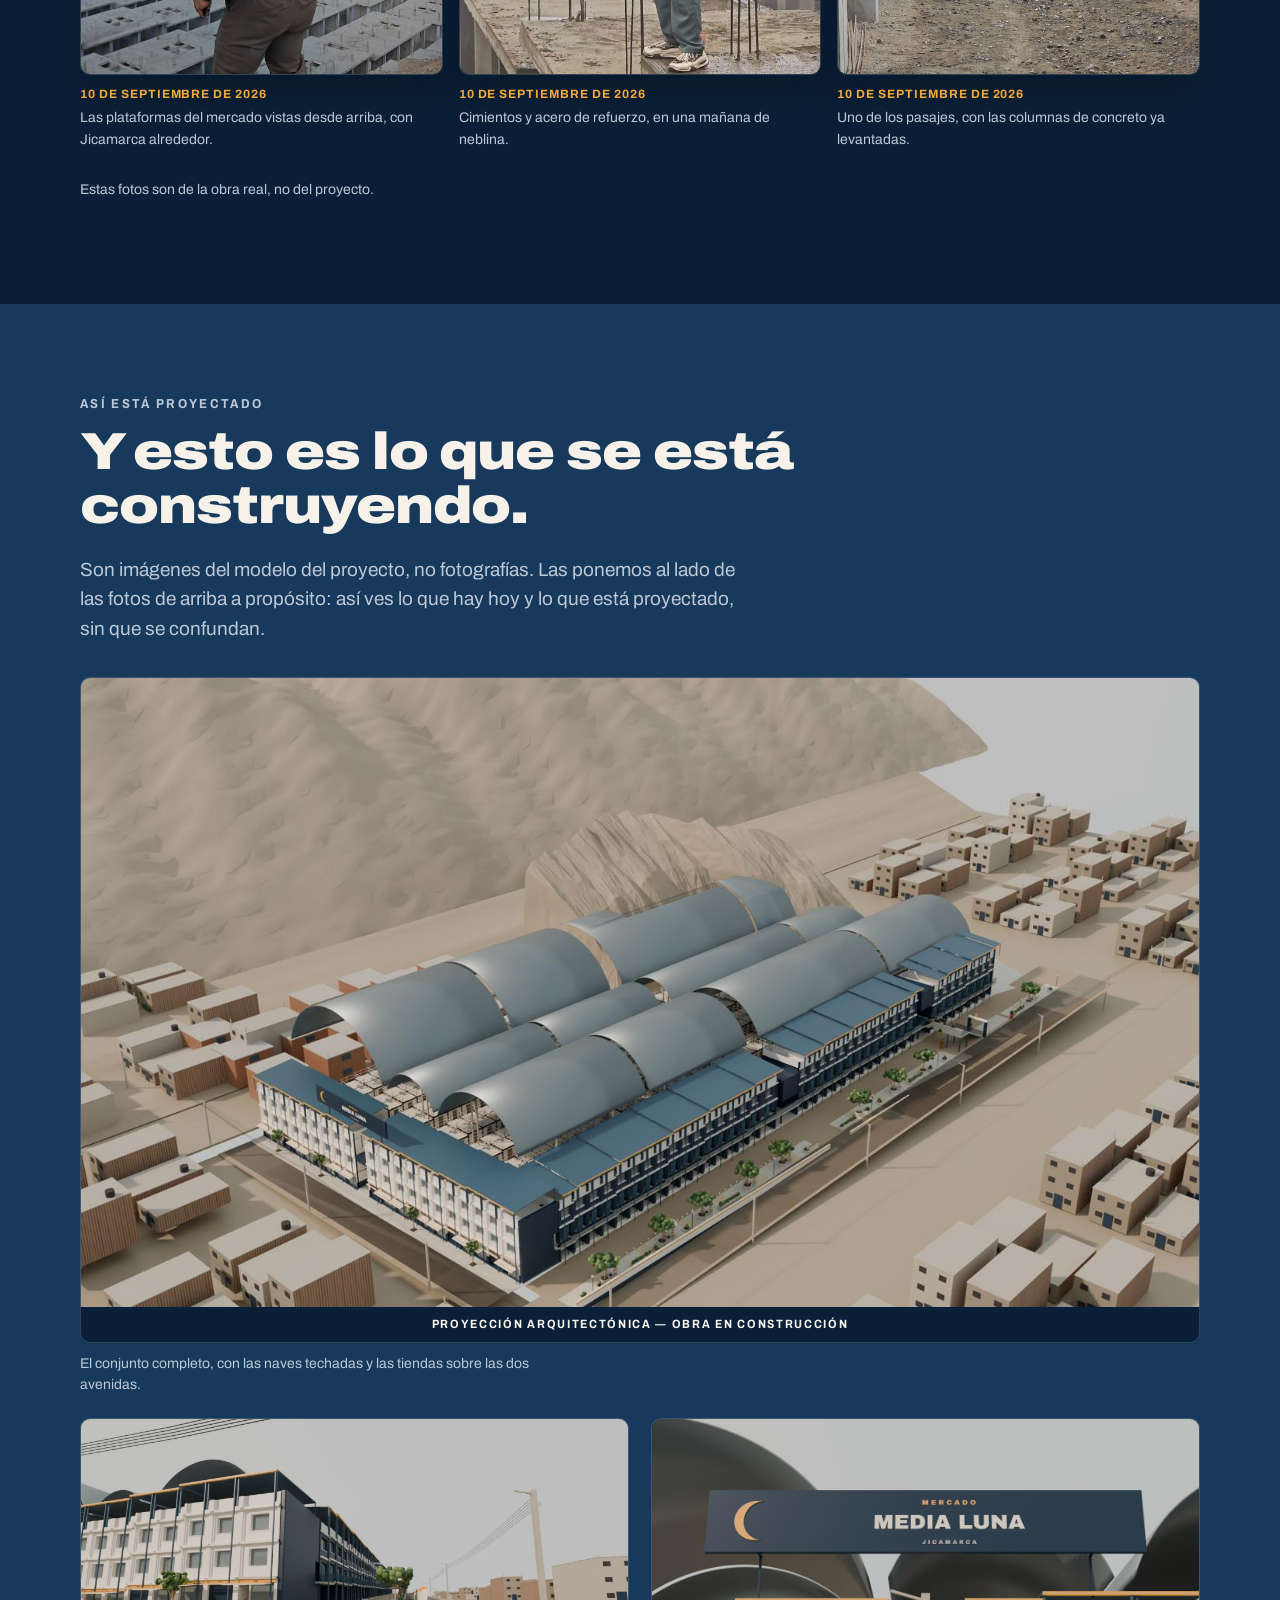
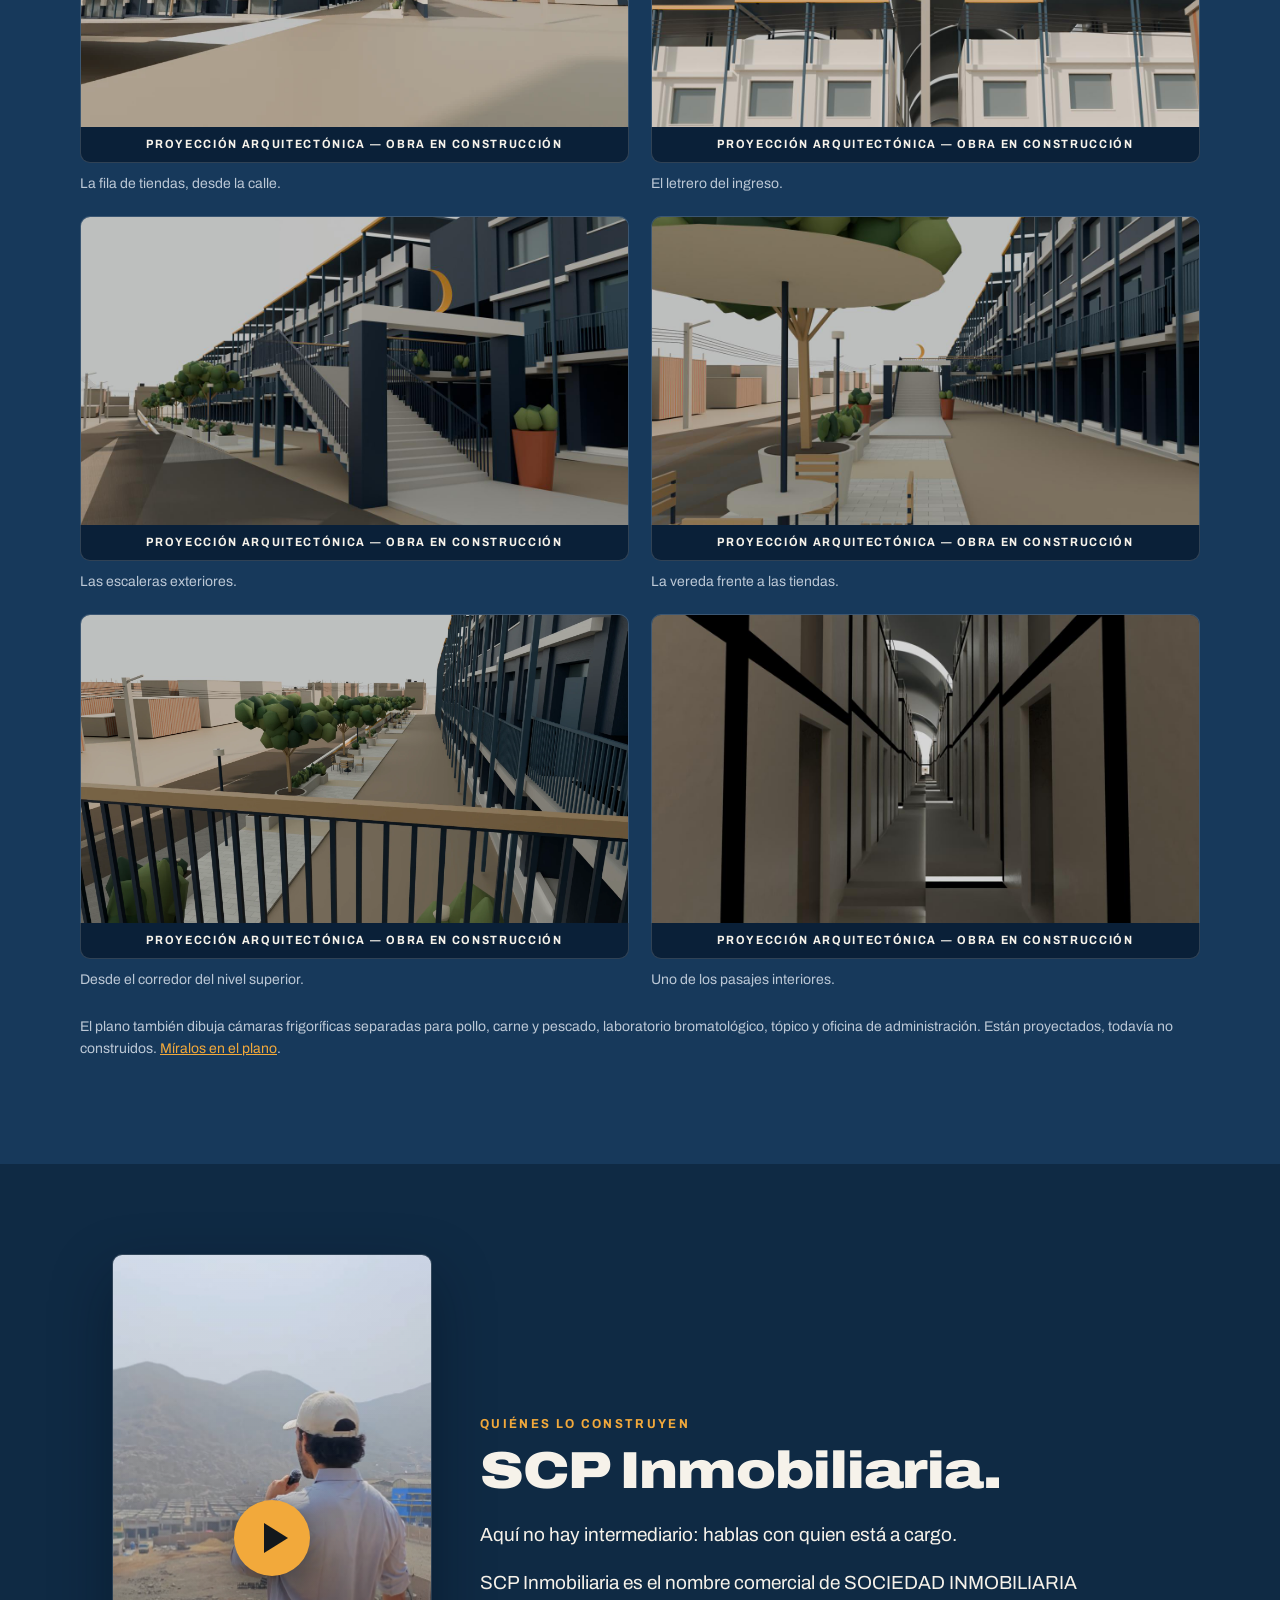
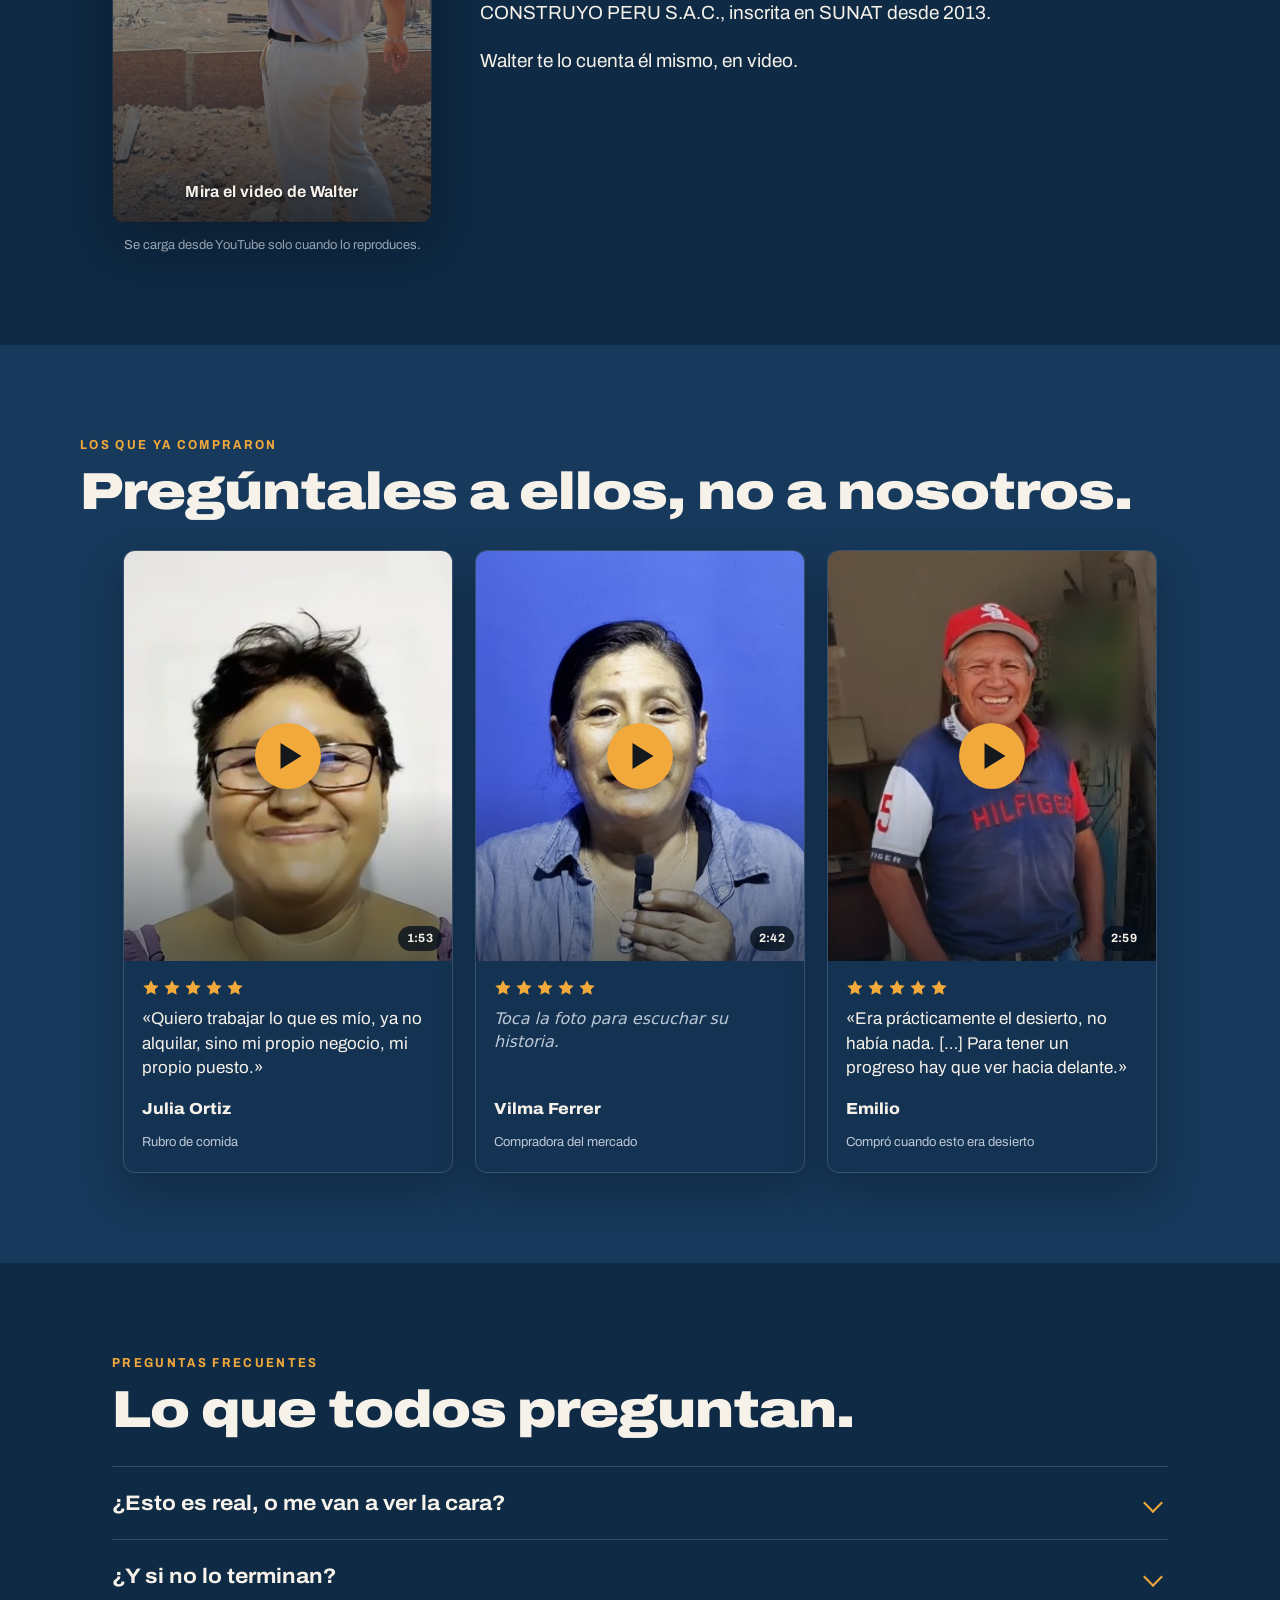
==== commit 6d4a291c: "Da protagonismo al registro, suma a Vilma Ferrer y deja listo el video del sábado Registro, en las t" ====
--- a/index.html
+++ b/index.html
@@ -25,7 +25,7 @@
 <link rel="preconnect" href="https://fonts.googleapis.com">
 <link rel="preconnect" href="https://fonts.gstatic.com" crossorigin>
 <link rel="stylesheet" href="https://fonts.googleapis.com/css2?family=Archivo:wdth,wght@75..125,400;75..125,500;75..125,700;75..125,900&display=swap">
-<link rel="stylesheet" href="assets/styles.css?v=ccb262ba">
+<link rel="stylesheet" href="assets/styles.css?v=c3694b0e">
 <noscript><style>.reveal{opacity:1!important;transform:none!important}</style></noscript>
 </head>
 <body>
@@ -344,6 +344,7 @@
 
   <!-- ============ EMBUDO DE CALIFICACIÓN ============ -->
   <section class="hablemos" id="hablemos" aria-labelledby="h-hablemos">
+    <p class="hablemos-cinta"><span>Empieza aquí</span><span>Menos de un minuto</span><span>Te responde una persona por WhatsApp</span></p>
     <div class="hablemos-inner">
       <div class="hablemos-copy reveal">
         <p class="kicker">Hablemos</p>
@@ -404,11 +405,11 @@
   <svg viewBox="0 0 24 24" aria-hidden="true" width="32" height="32"><path fill="currentColor" d="M17.472 14.382c-.297-.149-1.758-.867-2.03-.967-.273-.099-.471-.148-.67.15-.197.297-.767.966-.94 1.164-.173.199-.347.223-.644.075-.297-.15-1.255-.463-2.39-1.475-.883-.788-1.48-1.761-1.653-2.059-.173-.297-.018-.458.13-.606.134-.133.298-.347.446-.52.149-.174.198-.298.298-.497.099-.198.05-.371-.025-.52-.075-.149-.669-1.612-.916-2.207-.242-.579-.487-.5-.669-.51a12.8 12.8 0 0 0-.57-.01c-.198 0-.52.074-.792.372-.272.297-1.04 1.016-1.04 2.479 0 1.462 1.065 2.875 1.213 3.074.149.198 2.096 3.2 5.077 4.487.709.306 1.262.489 1.694.625.712.227 1.36.195 1.872.118.571-.085 1.758-.719 2.006-1.413.248-.694.248-1.289.173-1.413-.074-.124-.272-.198-.57-.347m-5.421 7.403h-.004a9.87 9.87 0 0 1-5.031-1.378l-.361-.214-3.741.982.998-3.648-.235-.374a9.86 9.86 0 0 1-1.51-5.26c.001-5.45 4.436-9.884 9.888-9.884 2.64 0 5.122 1.03 6.988 2.898a9.825 9.825 0 0 1 2.893 6.994c-.003 5.45-4.437 9.884-9.885 9.884m8.413-18.297A11.815 11.815 0 0 0 12.05 0C5.495 0 .16 5.335.157 11.892c0 2.096.547 4.142 1.588 5.945L.057 24l6.305-1.654a11.882 11.882 0 0 0 5.683 1.448h.005c6.554 0 11.89-5.335 11.893-11.893a11.821 11.821 0 0 0-3.48-8.413"/></svg>
 </a>
 
-<script src="assets/config.js?v=ccb262ba"></script>
-<script src="assets/testimonios.js?v=ccb262ba"></script>
-<script src="assets/medicion.js?v=ccb262ba"></script>
-<script src="assets/app.js?v=ccb262ba"></script>
-<script src="assets/embudo.js?v=ccb262ba"></script>
+<script src="assets/config.js?v=c3694b0e"></script>
+<script src="assets/testimonios.js?v=c3694b0e"></script>
+<script src="assets/medicion.js?v=c3694b0e"></script>
+<script src="assets/app.js?v=c3694b0e"></script>
+<script src="assets/embudo.js?v=c3694b0e"></script>
 
 <script type="application/ld+json">
 {
--- a/assets/styles.css
+++ b/assets/styles.css
@@ -1100,7 +1100,7 @@
 .sab-solo-fin{ display:none }
 body[data-fase="terminado"] .sab-solo-activo{ display:none !important }
 body[data-fase="terminado"] .sab-solo-fin{ display:block }
-body[data-fase="terminado"] .sab-precio{ opacity:.5 }
+/* (la tarjeta del precio y toda la oferta llevan sab-solo-activo: al terminar desaparecen) */
 
 /* dónde se transmite */
 .sab-plataformas{ list-style:none; display:flex; flex-wrap:wrap; gap:10px; padding:0; margin:22px 0 0 }
@@ -1126,6 +1126,7 @@
   color:var(--accent); font-variation-settings:"wdth" 88;
 }
 .sab-precio p.sab-precio-lista{ margin-top:12px; font-size:15px; color:var(--text-secondary) }
+.sab-precio p.sab-precio-rotulo-evento{ margin-top:12px; font-size:12px; font-weight:700; letter-spacing:.14em; text-transform:uppercase; color:var(--accent); font-variation-settings:"wdth" 88 }
 .sab-precio s,.sab-prod s{ text-decoration-thickness:2px; text-decoration-color:rgba(242,169,59,.85) }
 /* dólares y soles en caracteres iguales (Ley 29571, art. 6) */
 .sab-precio p.sab-precio-evento{ display:flex; flex-wrap:wrap; align-items:baseline; gap:0 14px; margin-top:6px }
@@ -1208,3 +1209,97 @@
 .sab-terminado{ align-self:center; background:var(--panel); border:1px solid var(--rule); border-radius:12px; padding:26px }
 .sab-terminado p{ margin:0 0 10px }
 .sab-terminado .btn{ margin-top:8px }
+
+/* =========================================================================
+   Registro con protagonismo (25/09/2026) — portada, /evento y /sabado-26
+   El registro es la conversión de todas las páginas, y con el mismo azul
+   que el resto se perdía. Aquí cambia de escenario: cinta ámbar arriba,
+   resplandor cálido detrás del chat y un chat con cabecera ámbar. El ámbar
+   nunca va como letra sobre fondo claro: aquí es fondo, con texto tinta.
+   ========================================================================= */
+.hablemos{
+  position:relative; border-top:3px solid var(--accent);
+  padding-top:clamp(84px,11vh,132px); padding-bottom:clamp(72px,10vh,120px);
+  background:
+    radial-gradient(55% 70% at 80% 48%, rgba(242,169,59,.20), rgba(242,169,59,0) 70%),
+    radial-gradient(40% 50% at 12% 20%, rgba(120,170,220,.08), rgba(120,170,220,0) 70%),
+    linear-gradient(180deg, #0B2038 0%, #0F2A44 100%);
+}
+/* la cinta: anuncia la sección antes de que se lea el titular */
+.hablemos-cinta{
+  position:absolute; top:0; left:0; right:0; margin:0; max-width:none;
+  display:flex; justify-content:center; align-items:center; gap:10px; flex-wrap:wrap;
+  padding:10px var(--gutter); background:var(--accent); color:var(--ink);
+  font-weight:800; font-size:13px; letter-spacing:.12em; text-transform:uppercase;
+  font-variation-settings:"wdth" 92; text-align:center;
+}
+.hablemos-cinta span+span::before{ content:"·"; margin-right:10px; opacity:.55 }
+@media (max-width:520px){ .hablemos-cinta{ font-size:11px; letter-spacing:.08em; gap:6px } .hablemos-cinta span+span::before{ margin-right:6px } }
+.hablemos-copy h2{ font-size:clamp(30px,4.4vw,50px) }
+.hablemos-copy .kicker{ color:var(--accent) }
+/* los pasos: círculos ámbar llenos, como una hoja de ruta */
+.hablemos-pasos{ gap:14px }
+.hablemos-pasos li{ color:var(--text-primary); font-size:17px; grid-template-columns:34px 1fr }
+.hablemos-pasos li::before{ background:var(--accent); color:var(--ink); border-color:var(--accent); width:32px; height:32px; font-size:15px }
+
+/* el chat, como una app */
+.chat{
+  border:2px solid var(--accent); border-radius:16px; background:var(--panel-2); max-width:560px;
+  box-shadow:0 34px 90px rgba(3,10,20,.6), 0 0 0 7px rgba(242,169,59,.13);
+}
+.chat-head{ background:var(--accent); color:var(--ink); border-bottom:0; padding:14px 18px }
+.chat-avatar{ background:var(--ink); color:var(--accent) }
+.chat-titulo{ color:var(--ink); font-size:16px; font-weight:800 }
+.chat-paso{ color:rgba(20,24,28,.72); font-weight:700 }
+.chat-atras{ border-color:rgba(20,24,28,.45); color:var(--ink) }
+.chat-atras:hover{ border-color:var(--ink); background:rgba(20,24,28,.08) }
+.chat-atras:focus-visible{ outline:3px solid var(--ink); outline-offset:2px }
+.chat-barra{ height:4px; background:rgba(3,10,20,.45) }
+.chat-log{ padding:20px 18px 12px; min-height:200px }
+.msg-yo{ background:var(--accent); color:var(--ink); font-weight:600 }
+.chip{ border-width:2px; background:rgba(242,169,59,.08); font-size:15px }
+.chip:hover,.chip:focus-visible{ background:var(--accent); color:var(--ink) }
+.chat-resumen{ border-left-width:4px }
+/* un brillo breve cuando el chat entra en pantalla: dice "aquí es" */
+@keyframes chat-llama{
+  0%{ box-shadow:0 34px 90px rgba(3,10,20,.6), 0 0 0 7px rgba(242,169,59,.13) }
+  40%{ box-shadow:0 34px 90px rgba(3,10,20,.6), 0 0 0 14px rgba(242,169,59,.34) }
+  100%{ box-shadow:0 34px 90px rgba(3,10,20,.6), 0 0 0 7px rgba(242,169,59,.13) }
+}
+.chat.reveal.in{ animation:chat-llama 1.8s var(--ease) .5s 1 }
+@media (prefers-reduced-motion:reduce){ .chat.reveal.in{ animation:none } }
+@media (max-width:899px){ .chat{ border-radius:14px } }
+
+/* =========================================================================
+   /sabado-26 — el video de introducción (se reproduce solo, sin sonido)
+   ========================================================================= */
+.sab-video{ margin:0 0 18px; max-width:560px }
+@media (min-width:1040px){ .sab-video{ margin-left:auto } }
+.sab-video iframe{
+  display:block; width:100%; aspect-ratio:16/9; border:0; border-radius:12px; background:#000;
+  box-shadow:0 24px 60px rgba(4,12,22,.5); border:1px solid var(--rule-strong);
+}
+.sab-video.sab-video-vertical{ max-width:340px }
+.sab-video.sab-video-vertical iframe{ aspect-ratio:9/16 }
+.sab-video p{ margin:8px 0 0; font-size:13px; color:var(--text-secondary); max-width:none }
+/* al saltar al registro desde un botón, la cinta queda debajo del menú fijo, no detrás */
+.hablemos{ scroll-margin-top:72px }
+.hablemos-copy .small{ margin-top:20px }
+/* en celular la cinta se parte en dos líneas: sin separadores colgando */
+@media (max-width:520px){ .hablemos-cinta{ column-gap:16px; row-gap:2px } .hablemos-cinta span+span::before{ content:none } }
+/* tarjeta sin cita todavía: una invitación al video, no una frase inventada */
+.tcard-sin-cita{ margin:0; font-size:16px; line-height:1.45; color:var(--text-secondary); font-style:italic }
+/* En celular el chat va enseguida del título: quien toca "Quiero ver la obra"
+   tiene que ver el chat al llegar, no tener que seguir bajando. La
+   explicación de los pasos y el aviso de privacidad pasan debajo del chat.
+   Es solo visual: el orden del código no cambia, así que el lector de
+   pantalla lee la explicación antes del chat, como en escritorio. */
+@media (max-width:899px){
+  .hablemos{ padding-top:76px }
+  .hablemos-inner{ row-gap:14px }
+  .hablemos-copy{ display:contents }
+  .hablemos-copy > *{ order:4; margin-top:0 }
+  .hablemos-copy > .kicker{ order:1; margin-bottom:0 }
+  .hablemos-copy > h2{ order:2; margin-bottom:6px }
+  .hablemos-inner > .chat,.hablemos-inner > .sab-terminado{ order:3; margin-bottom:10px }
+}
